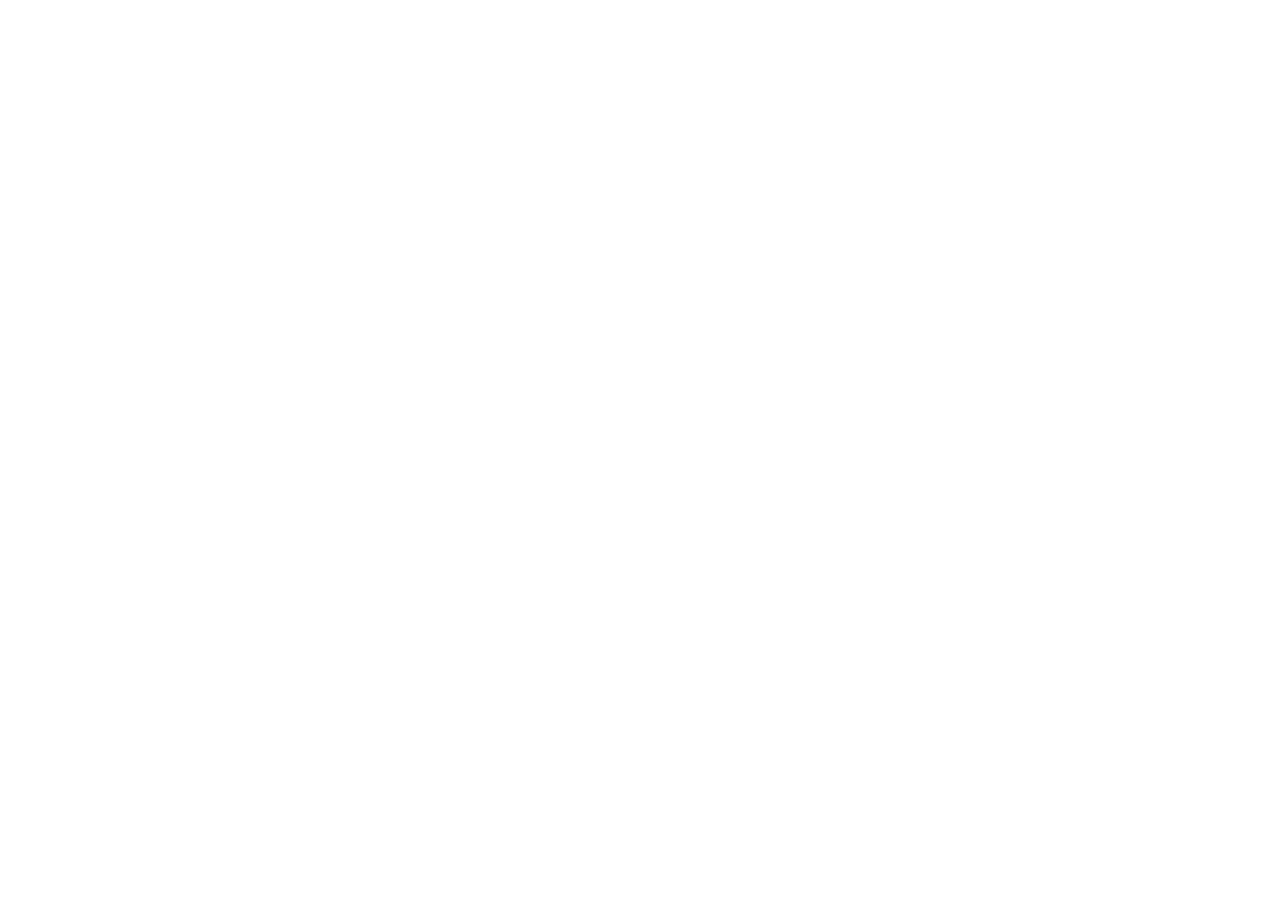
==== deploy/index.html @ 457989a3 "deploydev" ====
<!DOCTYPE html>
<html lang="en">
<head>
    <meta charset="UTF-8">
    <meta name="viewport" content="width=device-width, initial-scale=1.0">
    <meta http-equiv="X-UA-Compatible" content="ie=edge">
    <link rel="stylesheet" href="css/styles.css">
    <title>Starting Template</title>
</head>

<body>
    <script src="js/scripts-min.js"></script>
    
</body>

</html>
---- deploy/css/styles.css ----
/* =============
    Mixins
============= */
/* ---------------- Font Sizing ---------------- */
html {
  font-size: 100%;
}

/* ---------------- Media Queries ---------------- */
/* =============
    Variables
============= */
:root {
  --black: #000000;
  --white: #ffffff;
}

/*! normalize.css v8.0.1 | MIT License | github.com/necolas/normalize.css */
/* Document
   ========================================================================== */
/**
 * 1. Correct the line height in all browsers.
 * 2. Prevent adjustments of font size after orientation changes in iOS.
 */
html {
  line-height: 1.15; /* 1 */
  -webkit-text-size-adjust: 100%; /* 2 */
}

/* Sections
   ========================================================================== */
/**
 * Remove the margin in all browsers.
 */
body {
  margin: 0;
}

/**
 * Render the `main` element consistently in IE.
 */
main {
  display: block;
}

/**
 * Correct the font size and margin on `h1` elements within `section` and
 * `article` contexts in Chrome, Firefox, and Safari.
 */
h1 {
  font-size: 2em;
  margin: 0.67em 0;
}

/* Grouping content
   ========================================================================== */
/**
 * 1. Add the correct box sizing in Firefox.
 * 2. Show the overflow in Edge and IE.
 */
hr {
  box-sizing: content-box; /* 1 */
  height: 0; /* 1 */
  overflow: visible; /* 2 */
}

/**
 * 1. Correct the inheritance and scaling of font size in all browsers.
 * 2. Correct the odd `em` font sizing in all browsers.
 */
pre {
  font-family: monospace, monospace; /* 1 */
  font-size: 1em; /* 2 */
}

/* Text-level semantics
   ========================================================================== */
/**
 * Remove the gray background on active links in IE 10.
 */
a {
  background-color: transparent;
}

/**
 * 1. Remove the bottom border in Chrome 57-
 * 2. Add the correct text decoration in Chrome, Edge, IE, Opera, and Safari.
 */
abbr[title] {
  border-bottom: none; /* 1 */
  text-decoration: underline; /* 2 */
  text-decoration: underline dotted; /* 2 */
}

/**
 * Add the correct font weight in Chrome, Edge, and Safari.
 */
b,
strong {
  font-weight: bolder;
}

/**
 * 1. Correct the inheritance and scaling of font size in all browsers.
 * 2. Correct the odd `em` font sizing in all browsers.
 */
code,
kbd,
samp {
  font-family: monospace, monospace; /* 1 */
  font-size: 1em; /* 2 */
}

/**
 * Add the correct font size in all browsers.
 */
small {
  font-size: 80%;
}

/**
 * Prevent `sub` and `sup` elements from affecting the line height in
 * all browsers.
 */
sub,
sup {
  font-size: 75%;
  line-height: 0;
  position: relative;
  vertical-align: baseline;
}

sub {
  bottom: -0.25em;
}

sup {
  top: -0.5em;
}

/* Embedded content
   ========================================================================== */
/**
 * Remove the border on images inside links in IE 10.
 */
img {
  border-style: none;
}

/* Forms
   ========================================================================== */
/**
 * 1. Change the font styles in all browsers.
 * 2. Remove the margin in Firefox and Safari.
 */
button,
input,
optgroup,
select,
textarea {
  font-family: inherit; /* 1 */
  font-size: 100%; /* 1 */
  line-height: 1.15; /* 1 */
  margin: 0; /* 2 */
}

/**
 * Show the overflow in IE.
 * 1. Show the overflow in Edge.
 */
button,
input { /* 1 */
  overflow: visible;
}

/**
 * Remove the inheritance of text transform in Edge, Firefox, and IE.
 * 1. Remove the inheritance of text transform in Firefox.
 */
button,
select { /* 1 */
  text-transform: none;
}

/**
 * Correct the inability to style clickable types in iOS and Safari.
 */
button,
[type=button],
[type=reset],
[type=submit] {
  -webkit-appearance: button;
}

/**
 * Remove the inner border and padding in Firefox.
 */
button::-moz-focus-inner,
[type=button]::-moz-focus-inner,
[type=reset]::-moz-focus-inner,
[type=submit]::-moz-focus-inner {
  border-style: none;
  padding: 0;
}

/**
 * Restore the focus styles unset by the previous rule.
 */
button:-moz-focusring,
[type=button]:-moz-focusring,
[type=reset]:-moz-focusring,
[type=submit]:-moz-focusring {
  outline: 1px dotted ButtonText;
}

/**
 * Correct the padding in Firefox.
 */
fieldset {
  padding: 0.35em 0.75em 0.625em;
}

/**
 * 1. Correct the text wrapping in Edge and IE.
 * 2. Correct the color inheritance from `fieldset` elements in IE.
 * 3. Remove the padding so developers are not caught out when they zero out
 *    `fieldset` elements in all browsers.
 */
legend {
  box-sizing: border-box; /* 1 */
  color: inherit; /* 2 */
  display: table; /* 1 */
  max-width: 100%; /* 1 */
  padding: 0; /* 3 */
  white-space: normal; /* 1 */
}

/**
 * Add the correct vertical alignment in Chrome, Firefox, and Opera.
 */
progress {
  vertical-align: baseline;
}

/**
 * Remove the default vertical scrollbar in IE 10+.
 */
textarea {
  overflow: auto;
}

/**
 * 1. Add the correct box sizing in IE 10.
 * 2. Remove the padding in IE 10.
 */
[type=checkbox],
[type=radio] {
  box-sizing: border-box; /* 1 */
  padding: 0; /* 2 */
}

/**
 * Correct the cursor style of increment and decrement buttons in Chrome.
 */
[type=number]::-webkit-inner-spin-button,
[type=number]::-webkit-outer-spin-button {
  height: auto;
}

/**
 * 1. Correct the odd appearance in Chrome and Safari.
 * 2. Correct the outline style in Safari.
 */
[type=search] {
  -webkit-appearance: textfield; /* 1 */
  outline-offset: -2px; /* 2 */
}

/**
 * Remove the inner padding in Chrome and Safari on macOS.
 */
[type=search]::-webkit-search-decoration {
  -webkit-appearance: none;
}

/**
 * 1. Correct the inability to style clickable types in iOS and Safari.
 * 2. Change font properties to `inherit` in Safari.
 */
::-webkit-file-upload-button {
  -webkit-appearance: button; /* 1 */
  font: inherit; /* 2 */
}

/* Interactive
   ========================================================================== */
/*
 * Add the correct display in Edge, IE 10+, and Firefox.
 */
details {
  display: block;
}

/*
 * Add the correct display in all browsers.
 */
summary {
  display: list-item;
}

/* Misc
   ========================================================================== */
/**
 * Add the correct display in IE 10+.
 */
template {
  display: none;
}

/**
 * Add the correct display in IE 10.
 */
[hidden] {
  display: none;
}

/* =============
    Base
============= */
/* =============
    Typography
============= */
/* =============
    Buttons
============= */
/* =============
    Forms
============= */
[type=text], [type=password], [type=date], [type=datetime], [type=datetime-local], [type=month], [type=week], [type=email], [type=number], [type=search], [type=tel], [type=time], [type=url], [type=color], textarea {
  box-shadow: none;
}

[type=text]:focus, [type=password]:focus, [type=date]:focus, [type=datetime]:focus, [type=datetime-local]:focus, [type=month]:focus, [type=week]:focus, [type=email]:focus, [type=number]:focus, [type=search]:focus, [type=tel]:focus, [type=time]:focus, [type=url]:focus, [type=color]:focus, textarea:focus {
  box-shadow: none;
}

input[type=text],
input[type=email],
input[type=password],
textarea {
  -webkit-appearance: none;
}

/* =============
    Navigation
============= */
/* =============
    Header
============= */
/* =============
    Footer
============= */
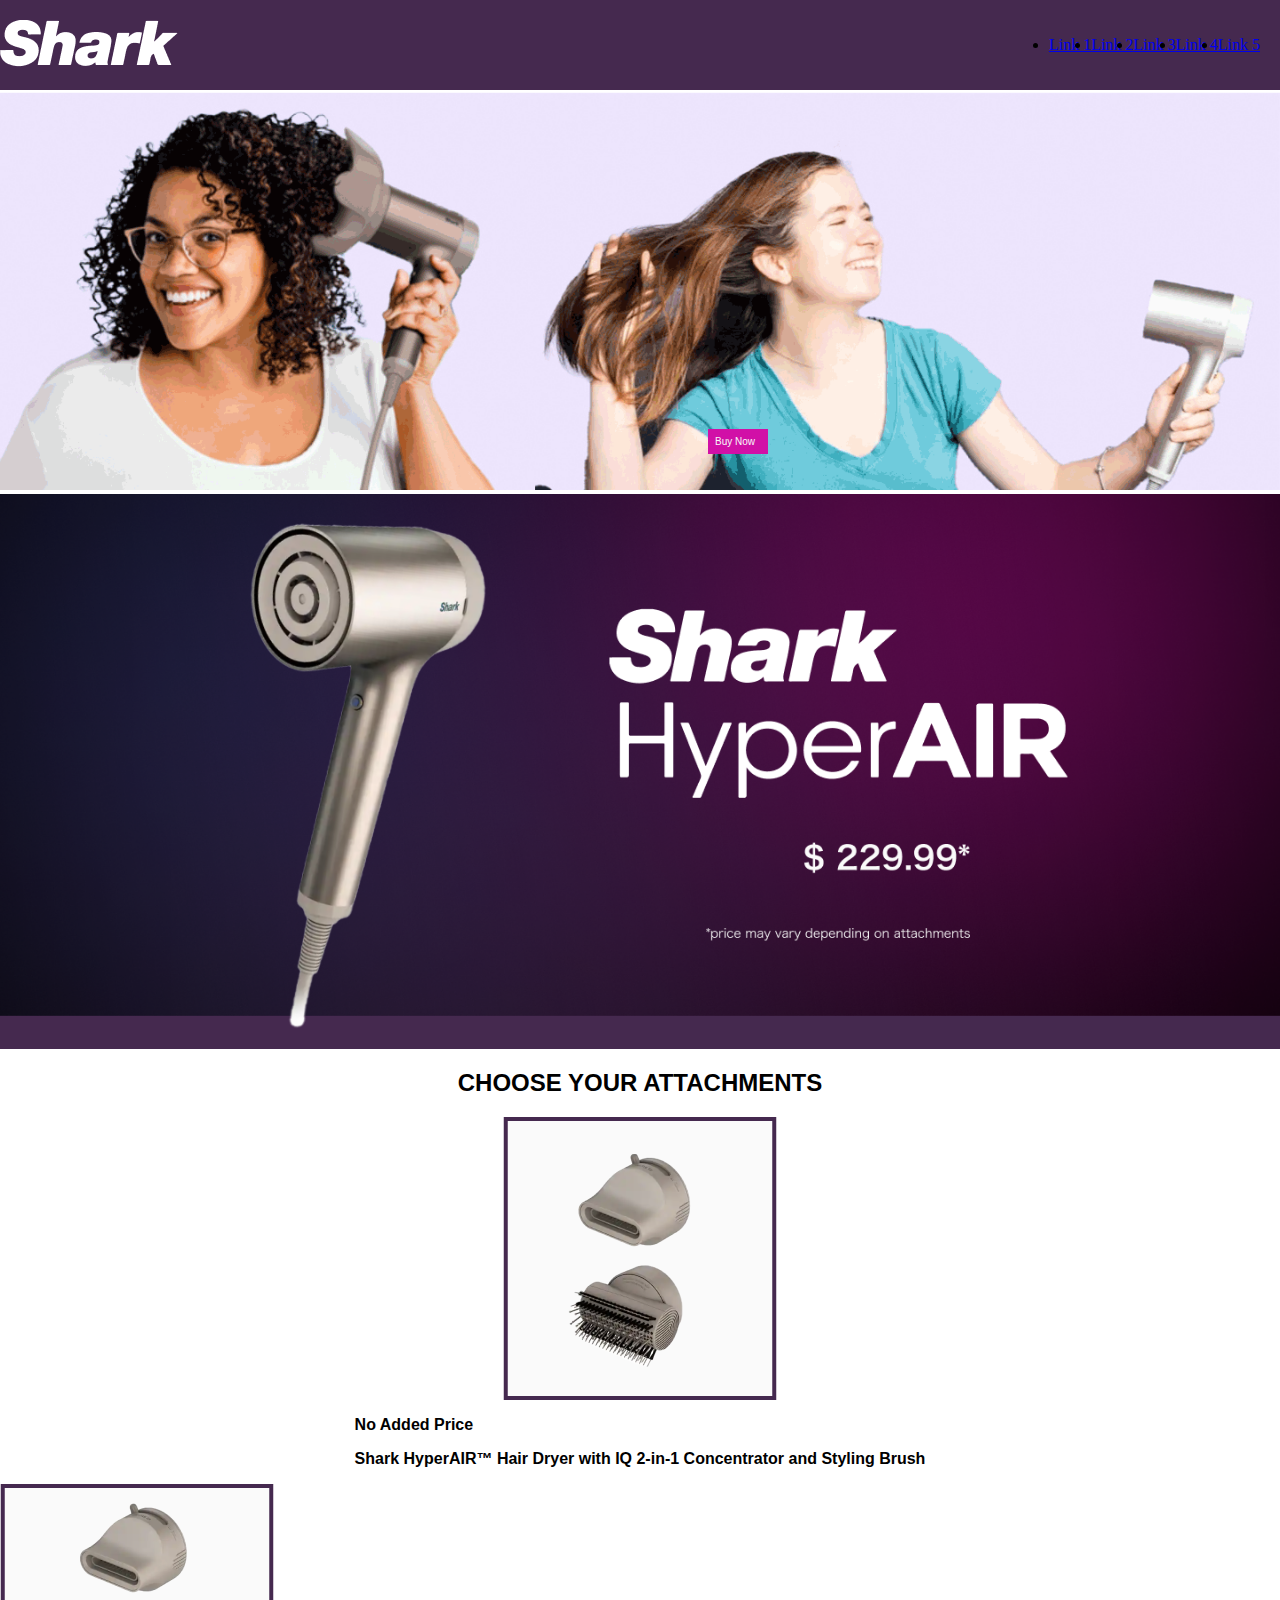
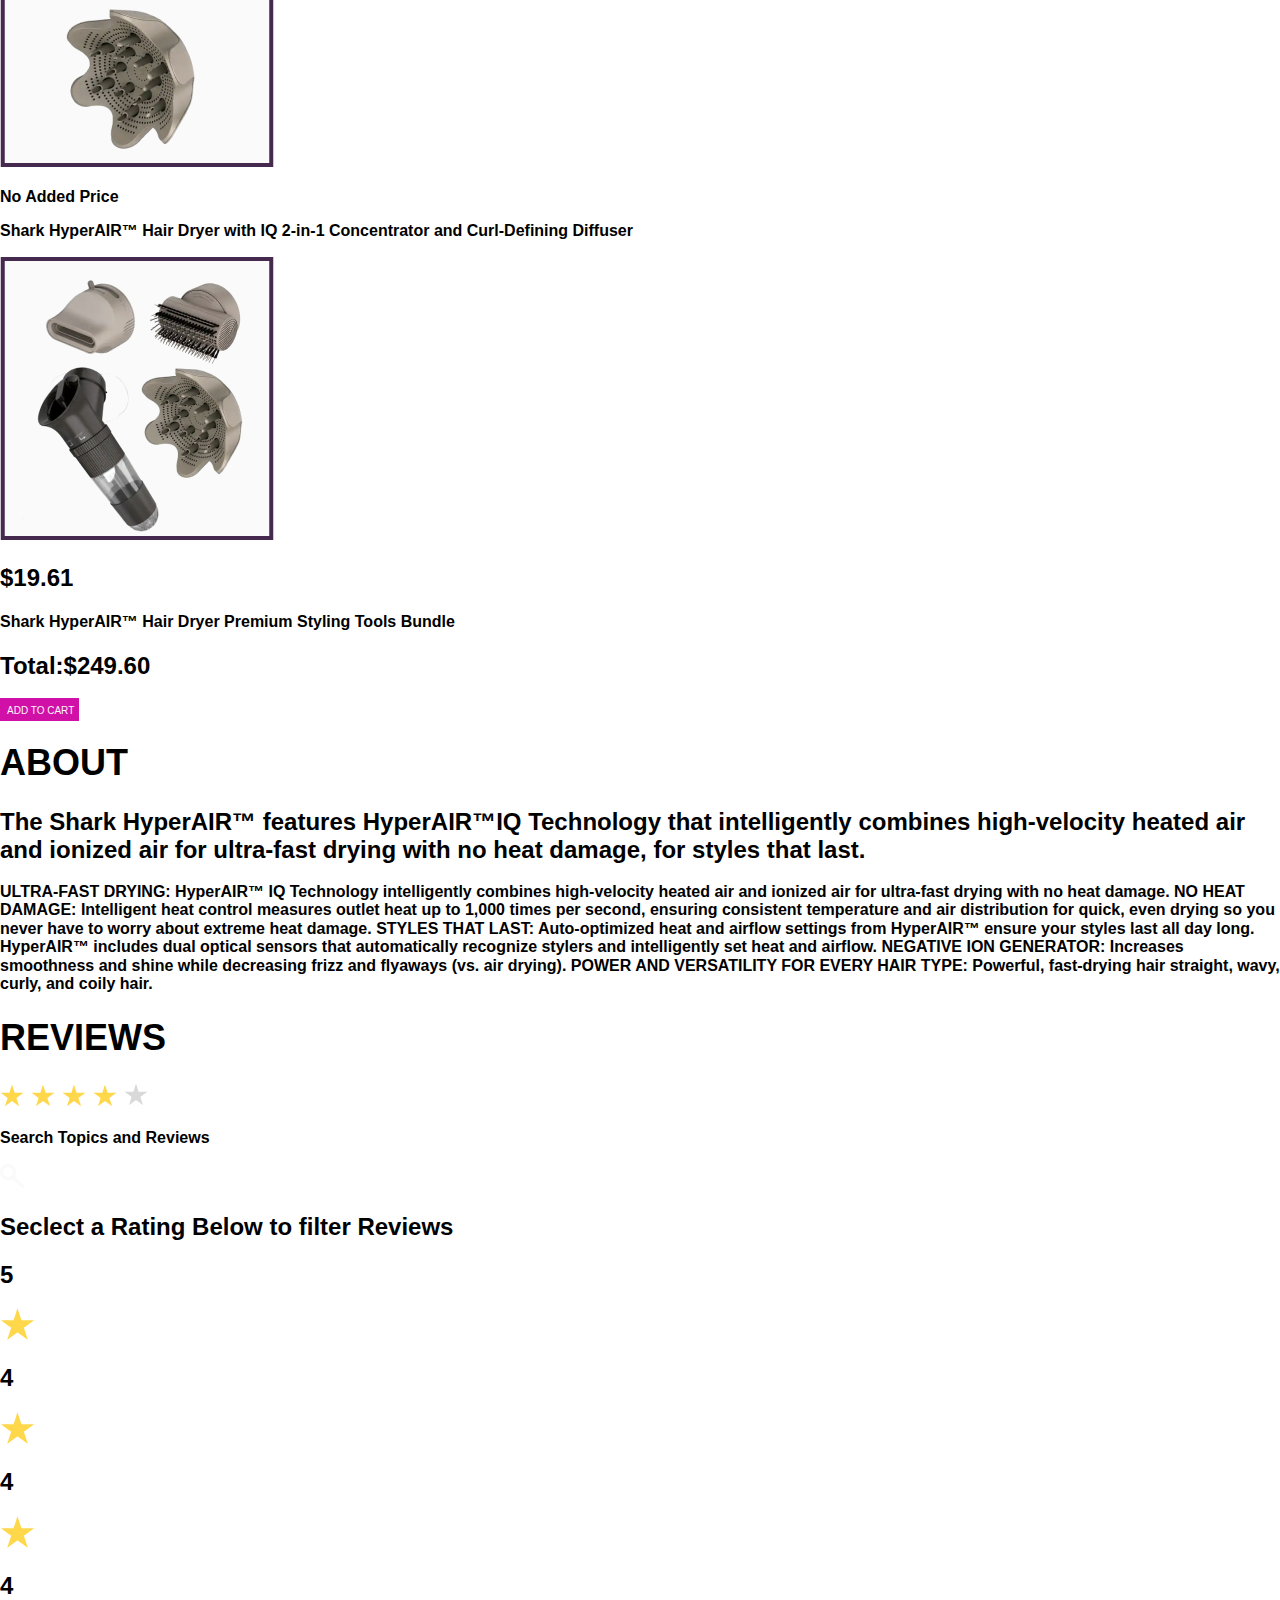
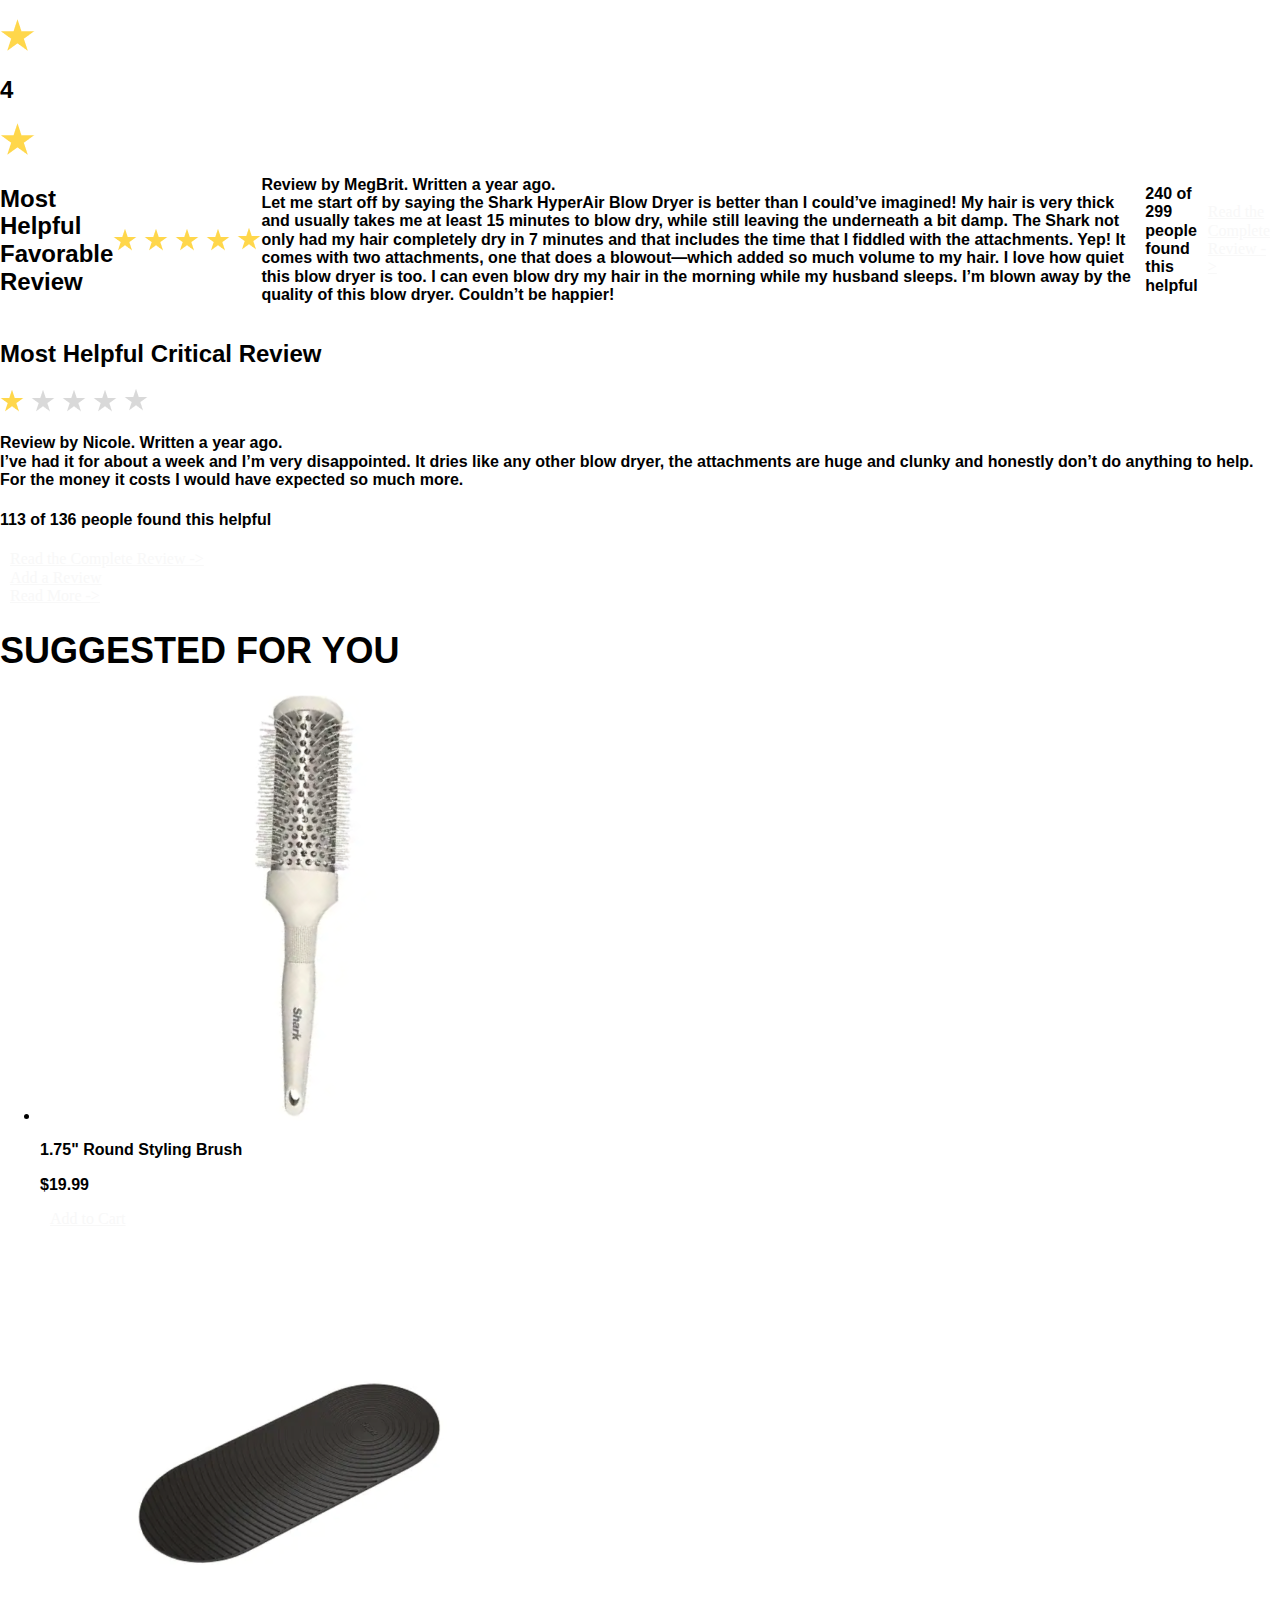
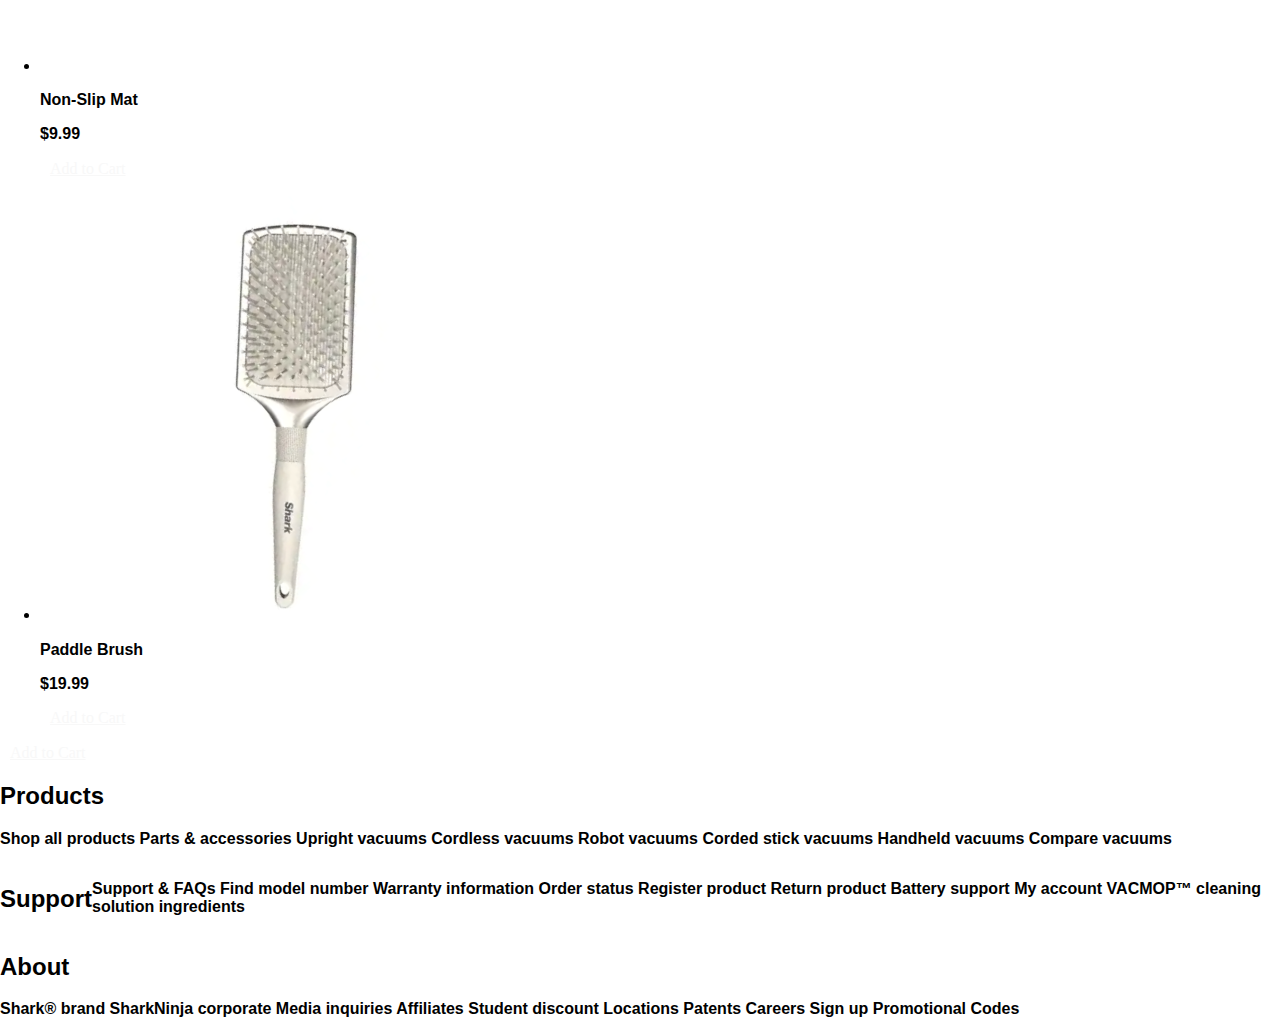
==== commit 1d889ecf: "updates 5/30/23" ====
--- a/deploy/index.html
+++ b/deploy/index.html
@@ -10,7 +10,259 @@
 
 <body>
     <script src="js/scripts-min.js"></script>
+    <header>
+        
+            <aside id="logo-container">
+                <a href="/">
+                    <img src="img/SharkLogo.png" alt="sharklogo">
+                </a>
+            </aside>
+        
+            <section id="burger-container">
+                <div id="burger-btn">
+                    <div></div>
+                    <div></div>
+                    <div></div>
+                </div>
+            </section>
+        
+            <nav id="main-menu">
+                <ul >
+                    <li><a href="#">Link 1</a></li>
+                    <li><a href="#">Link 2</a></li>
+                    <li><a href="#">Link 3</a></li>
+                    <li><a href="#">Link 4</a></li>
+                    <li><a href="3">Link 5</a></li>
+                </ul>
+            </nav>
+           
+        </header>
+    <div id="gif">
+                    <img src= "img/SharkImagesnotext-.gif" alt="gif">
+                </div>
+              
+            
+            
+            
+            
+                <div id="hero">
+                    <img src="img/BUYNOW.png" alt="heroimageproduct">
+                    <a class= "buttoncolor" href="#">Buy Now</a>
+                    </div>
+            
+    
+                <article>
+                <h2>CHOOSE YOUR ATTACHMENTS</h2>
+                </article>
+                
+                <section class="attachments">
+                    <!--3 cars for attachments-->
+                    <aside id="one">
+                        <img src="img/attachment1.png" alt="attachment1">
+                        <div>
+                        <h3>No Added Price </h2>
+                        <h3>Shark HyperAIR™ Hair Dryer with IQ 2-in-1 Concentrator and Styling Brush</h4>
+                        </div>
+                    </aside>
+                
+                    <div id="two">
+                        <img src="img/attachment2.png" alt="attachment2">
+                    
+                        <h3>No Added Price</h3>
+                        <h3>Shark HyperAIR™ Hair Dryer with IQ 2-in-1 Concentrator and Curl-Defining Diffuser</h3>
+                        
+                    </div>
+                
+                
+                    <div id="three">
+                        <img src="img/Attachment 3.png" alt="attachment3">
+                        <div>
+                        <h2>$19.61</h2>
+                        <h4>Shark HyperAIR™ Hair Dryer Premium Styling Tools Bundle</h3>
+                        </div>
+                    </div>
+                
+                    
+                    
+                    </section>
+                
+                    <section class="total-addtocart">
+                        <h2>Total:$249.60</h2>
+                        <a class= "buttoncolor" href="#">ADD TO CART</a>
+                    </section>
+    <h1>ABOUT</h1>
+                    <h2>The Shark HyperAIR™  features HyperAIR™IQ Technology that intelligently combines high-velocity heated air and ionized air for ultra-fast drying with no heat damage, for styles that last.</h2>
+                    <h3>ULTRA-FAST DRYING: HyperAIR™ IQ Technology intelligently combines high-velocity heated air and ionized air for ultra-fast drying with no heat damage.
+                        NO HEAT DAMAGE: Intelligent heat control measures outlet heat up to 1,000 times per second, ensuring consistent temperature and air distribution for quick, even drying so you never have to worry about extreme heat damage.
+                        STYLES THAT LAST: Auto-optimized heat and airflow settings from HyperAIR™ ensure your styles last all day long. HyperAIR™ includes dual optical sensors that automatically recognize stylers and intelligently set heat and airflow.
+                        NEGATIVE ION GENERATOR: Increases smoothness and shine while decreasing frizz and flyaways (vs. air drying).
+                        POWER AND VERSATILITY FOR EVERY HAIR TYPE: Powerful, fast-drying hair straight, wavy, curly, and coily hair. </h3>
+    <section class="topreviewssection">
+                        
+                            <div>
+                            <h1>REVIEWS</h1>
+                            <img src="img/Stars-in-subheading.png" alt="stars">
+                        </div>
+                        
+                            <aside>
+                                <h3>Search Topics and Reviews</h3>
+                                <img src="img/searchbar.png" alt="searchiconreviews">
+                            </aside>
+                            
+                        </section>
+                        
+                        <section class="filter">
+                            <h2> Seclect a Rating Below to filter Reviews</h2>
+                            <div id="5star">
+                            <h2>5</h2>
+                           <img src="img/Star 1.png" alt= "star1">
+                            </div>
+                        
+                            <div id="4star">
+                                <h2>4</h2>
+                               <img src="img/Star 1.png" alt= "star1">
+                                </div>
+                        
+                                <div id="3star">
+                                    <h2>4</h2>
+                                   <img src="img/Star 1.png" alt= "star1">
+                                    </div>
+                            
+                              <div id="2star">
+                                        <h2>4</h2>
+                                       <img src="img/Star 1.png" alt= "star1">
+                                        </div>
+                            
+                               <div id="1star">
+                                   <h2>4</h2>
+                                     <img src="img/Star 1.png" alt= "star1">
+                                     </div>
+                        
+                        </section>
+                        
+                        <section class="lowerreviewsection">
+                        
+                            <article>
+                                <h2>Most Helpful Favorable Review </h2>
+                                <img src="img/FullStars5.png" alt="5stars">
+                                <h3>Review by MegBrit. Written a year ago. <br>
+                                    Let me start off by saying the Shark HyperAir Blow Dryer is better than I could’ve imagined! My hair is very thick and usually takes me at least 15 minutes to blow dry, while still leaving the underneath a bit damp. The Shark not only had my hair completely dry in 7 minutes and that includes the time that I fiddled with the attachments. Yep! It comes with two attachments, one that does a blowout—which added so much volume to my hair. I love how quiet this blow dryer is too. I can even blow dry my hair in the morning while my husband sleeps. I’m blown away by the quality of this blow dryer. Couldn’t be happier!
+                                </h3>
+                                <h4>240 of 299 people found this helpful</h4>
+                                <a class= "button" href="#">Read the Complete Review -> </a>
+                         </article>
+                        
+                         <aside>
+                            <h2>Most Helpful Critical Review </h2>
+                                <img src="img/onestarreview.png" alt="1star">
+                                <h3>Review by Nicole. Written a year ago. <br>
+                                    I’ve had it for about a week and I’m very disappointed. It dries like any other blow dryer, the attachments are huge and clunky and honestly don’t do anything to help. For the money it costs I would have expected so much more. 
+                                <h4>113 of 136 people found this helpful</h4>
+                                <a class= "button" href="#">Read the Complete Review -> </a>
+                         </aside>
+                        
+                        <div id="add-review">
+                            <a class= "button" href="#">Add a Review </a>
+                        </div>
+                        
+                        <div id="readmore">
+                            <a class= "button" href="#">Read More -> </a>
+                        </div>
+                        
+                        </section>
+                        
+                        
+                        
+                        
+                        
+                        
+                        
+    <h1>SUGGESTED FOR YOU</h1>
+                            
+                            <section id="suggestedfor you">
+                                <ul>
+                                    <li>
+                                       <figure>
+                                         <img src="img/Roundbrush.png" alt="roundbrush">
+                                        </figure>
+                                        <h3>1.75" Round Styling Brush</h3>
+                                        <h3>$19.99</h3>
+                                        <a class= "button" href="#">Add to Cart</a>
+                            
+                                    </li>
+                            
+                                    <li>
+                                        <figure>
+                                          <img src="img/nonslip.png" alt="nonslip">
+                                         </figure>
+                                         <h3>Non-Slip Mat</h3>
+                                         <h3>$9.99</h3>
+                                         <a class= "button" href="#">Add to Cart</a>
+                             
+                                     </li>
+                                    
+                            
+                                     <li>
+                                        <figure>
+                                          <img src="img/paddle.png" alt="paddlebrush">
+                                         </figure>
+                                         <h3>Paddle Brush</h3>
+                                         <h3>$19.99</h3>
+                                         <a class= "button" href="#">Add to Cart</a>
+                             
+                                     </li>
+                            
+                            </section> 
+                            
+                            <div class="see more">
+                              <a class= "button" href="#">Add to Cart</a>
+                            </div>
+                            
+                            
+ <section id="footer">
+                             <aside>
+                                 <h2>Products</h2>
+                                 <h3>Shop all products
+                                     Parts & accessories
+                                     Upright vacuums
+                                     Cordless vacuums
+                                     Robot vacuums
+                                     Corded stick vacuums
+                                     Handheld vacuums
+                                     Compare vacuums</h3>
+                             </aside>
+                             
+                             <article>
+                                 <h2>Support</h2>
+                                 <h3>Support & FAQs
+                                     Find model number
+                                     Warranty information
+                                     Order status
+                                     Register product
+                                     Return product
+                                     Battery support
+                                     My account
+                                     VACMOP™ cleaning solution ingredients</h3>
+                             
+                             </article>
+                             
+                             <div>
+                                 <h2>About</h2>
+                                 <h3>Shark® brand
+                                     SharkNinja corporate
+                                     Media inquiries
+                                     Affiliates
+                                     Student discount
+                                     Locations
+                                     Patents
+                                     Careers
+                                     Sign up
+                                     Promotional Codes</h3>
+                             </div>
+                             </section>
+
     
 </body>
 
+
 </html>
--- a/deploy/css/styles.css
+++ b/deploy/css/styles.css
@@ -1,11 +1,6 @@
 /* =============
     Mixins
 ============= */
-/* ---------------- Font Sizing ---------------- */
-html {
-  font-size: 100%;
-}
-
 /* ---------------- Media Queries ---------------- */
 /* =============
     Variables
@@ -327,12 +322,87 @@
 /* =============
     Base
 ============= */
+.buttoncolor {
+  background-color: #D110A7;
+  padding-left: 10px;
+  padding-right: 10px;
+  padding-top: 5px;
+  padding-bottom: 5px;
+  color: #f8f8f8;
+}
+
+.button {
+  background: color #45294f;
+  padding-left: 10px;
+  padding-right: 10px;
+  padding-top: 5px;
+  padding-bottom: 5px;
+  color: #f8f8f8;
+}
+
 /* =============
     Typography
 ============= */
+@font-face {
+  font-family: "Hiragino Kaku Gothic Pro";
+  src: url("path/to/HiraginoKakuGothicPro.ttf") format("truetype");
+}
+.container {
+  font-family: "Hiragino Kaku Gothic Pro", Arial, sans-serif;
+}
+
+h1 {
+  font-family: "Hiragino Kaku Gothic Pro", Arial, sans-serif;
+  font-size: 36px;
+}
+
+h2 {
+  font-family: "Hiragino Kaku Gothic Pro", Arial, sans-serif;
+  font-size: 24px;
+}
+
+h3 {
+  font-family: "Hiragino Kaku Gothic Pro", Arial, sans-serif;
+  font-size: 16px;
+}
+
+h4 {
+  font-family: "Hiragino Kaku Gothic Pro", Arial, sans-serif;
+  font-size: 16px;
+}
+
+p {
+  font-family: "Hiragino Kaku Gothic Pro", Arial, sans-serif;
+  font-size: 16px;
+}
+
 /* =============
     Buttons
 ============= */
+.buttoncolor {
+  background-color: #D110A7;
+  padding-left: 7px;
+  padding-right: 5px;
+  padding-top: 7px;
+  padding-bottom: 5px;
+  color: #f8f8f8;
+  font-family: "Hiragino Kaku Gothic Pro", Arial, sans-serif;
+  font-weight: 500px;
+  font-size: 10px;
+  text-decoration: none;
+  width: 48px;
+  height: 13px;
+}
+
+.button {
+  background: color #45294f;
+  padding-left: 10px;
+  padding-right: 10px;
+  padding-top: 5px;
+  padding-bottom: 5px;
+  color: #f8f8f8;
+}
+
 /* =============
     Forms
 ============= */
@@ -360,3 +430,119 @@
 /* =============
     Footer
 ============= */
+article {
+  display: flex;
+  justify-content: center;
+  align-items: center;
+}
+
+#one {
+  display: flex;
+  justify-content: center;
+  align-items: center;
+  flex-direction: column;
+  flex: center;
+}
+
+header {
+  display: grid;
+  grid-template-columns: 1fr;
+  background-color: #45294F;
+}
+
+.container {
+  margin-left: 20px;
+  display: flex;
+  flex-direction: row;
+  padding-top: 30px;
+}
+.container img {
+  height: 40px;
+  width: 160px;
+}
+
+nav {
+  background-color: #45294F;
+  padding: 20px;
+  display: flex;
+}
+
+/* =============
+    Mixins
+============= */
+/* ---------------- Media Queries ---------------- */
+header {
+  display: flex;
+  align-items: center;
+  justify-content: space-between;
+  padding-top: 0px;
+  padding-bottom: 0px;
+}
+header #burger-btn {
+  display: flex;
+  flex-direction: column;
+  gap: 10px;
+  position: relative;
+}
+header #burger-btn div {
+  height: 5px;
+  width: 30px;
+  background: #fafafa;
+  border-radius: 16px;
+}
+header #burger-container {
+  display: block;
+  position: relative;
+  z-index: 3;
+}
+@media (min-width: 1024px) {
+  header #burger-container {
+    display: none;
+  }
+}
+@media only screen and (max-width: 600px) {
+  header #main-menu {
+    background-color: green;
+    transition: 0.3s;
+    height: 100vw;
+    width: 80%;
+    position: absolute;
+    top: 0;
+    right: -100%;
+  }
+  header #main-menu.show-menu {
+    right: 0;
+    transition: 0.3s;
+  }
+}
+@media (min-width: 1024px) {
+  header #main-menu {
+    display: inline;
+    position: relative;
+    height: auto;
+  }
+  header #main-menu ul {
+    display: flex;
+  }
+}
+
+div#gif img {
+  width: 100%;
+  height: 100%;
+}
+
+div#hero {
+  background-color: #45294F;
+}
+div#hero img {
+  background-color: #45294F;
+  width: 100%;
+  height: 100%;
+  position: relative;
+  display: inline-block;
+}
+div#hero .buttoncolor {
+  position: absolute;
+  top: 47.7%;
+  right: 40%;
+}
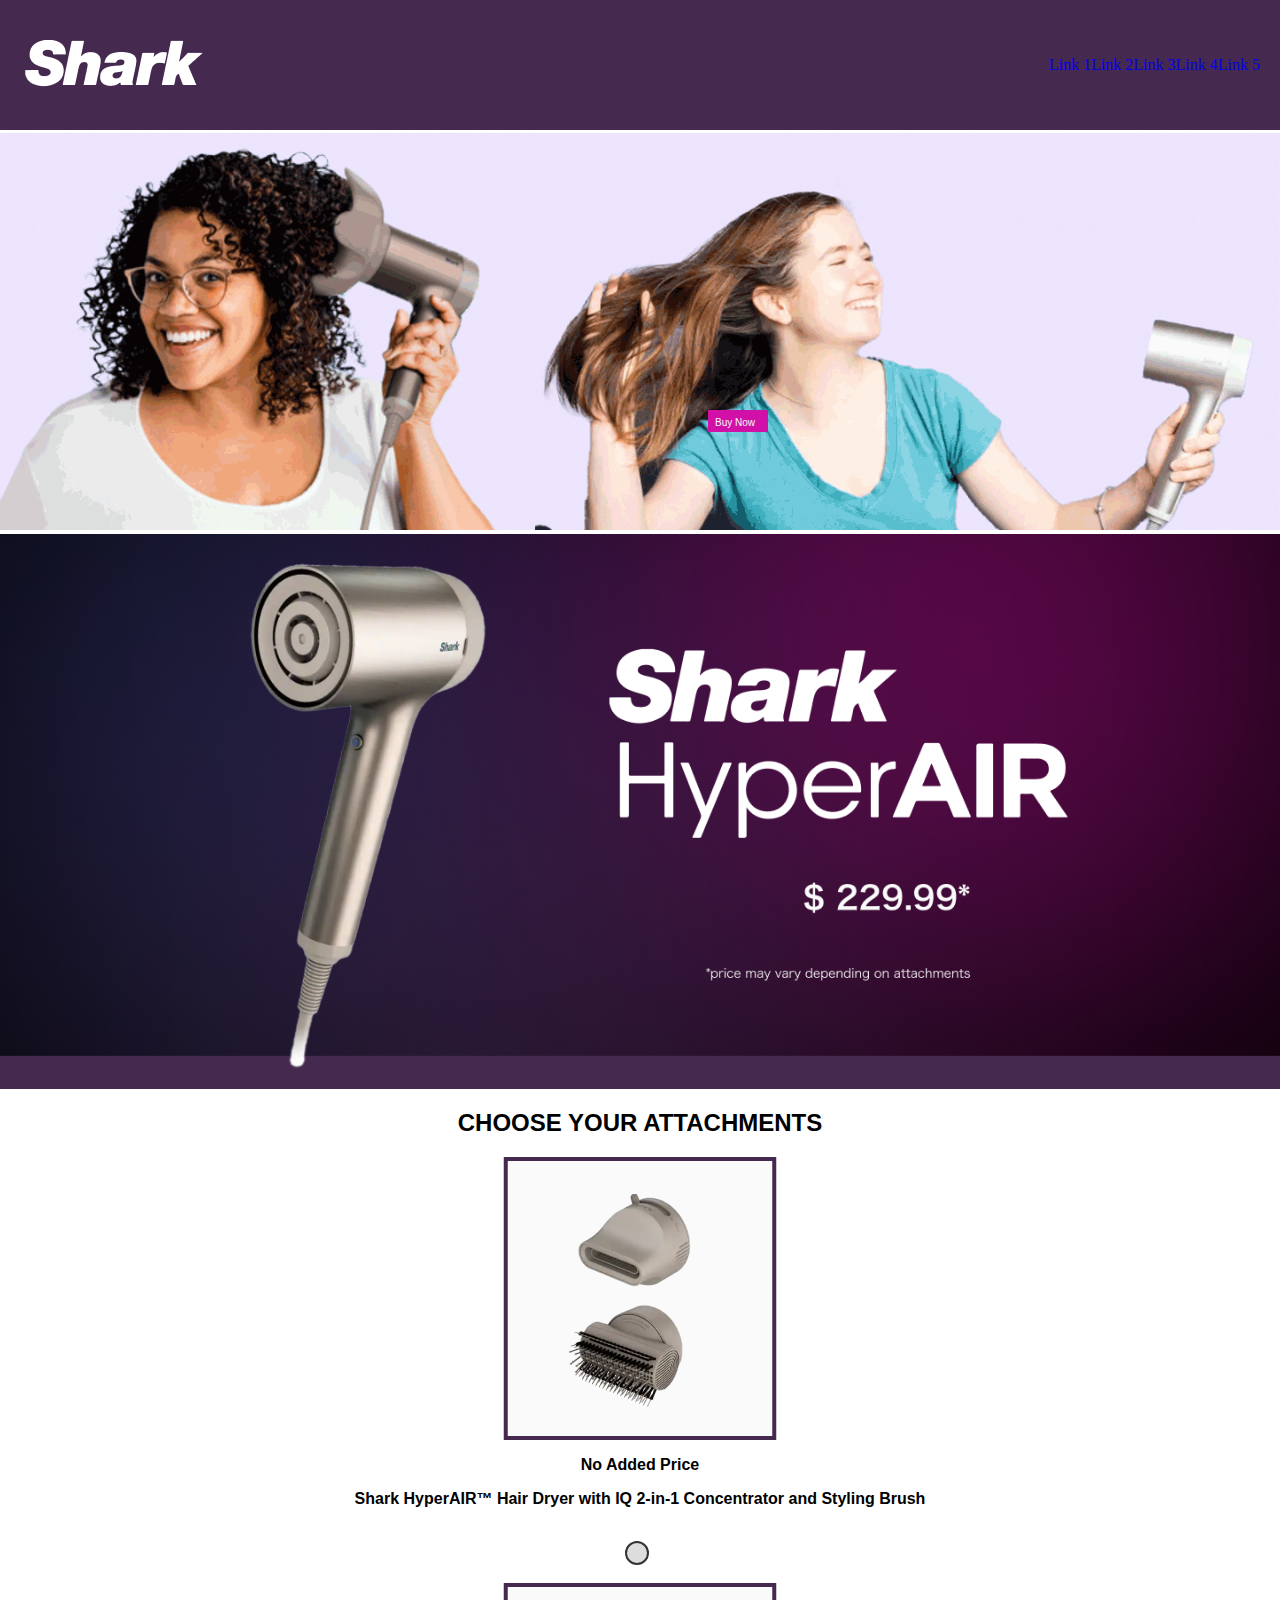
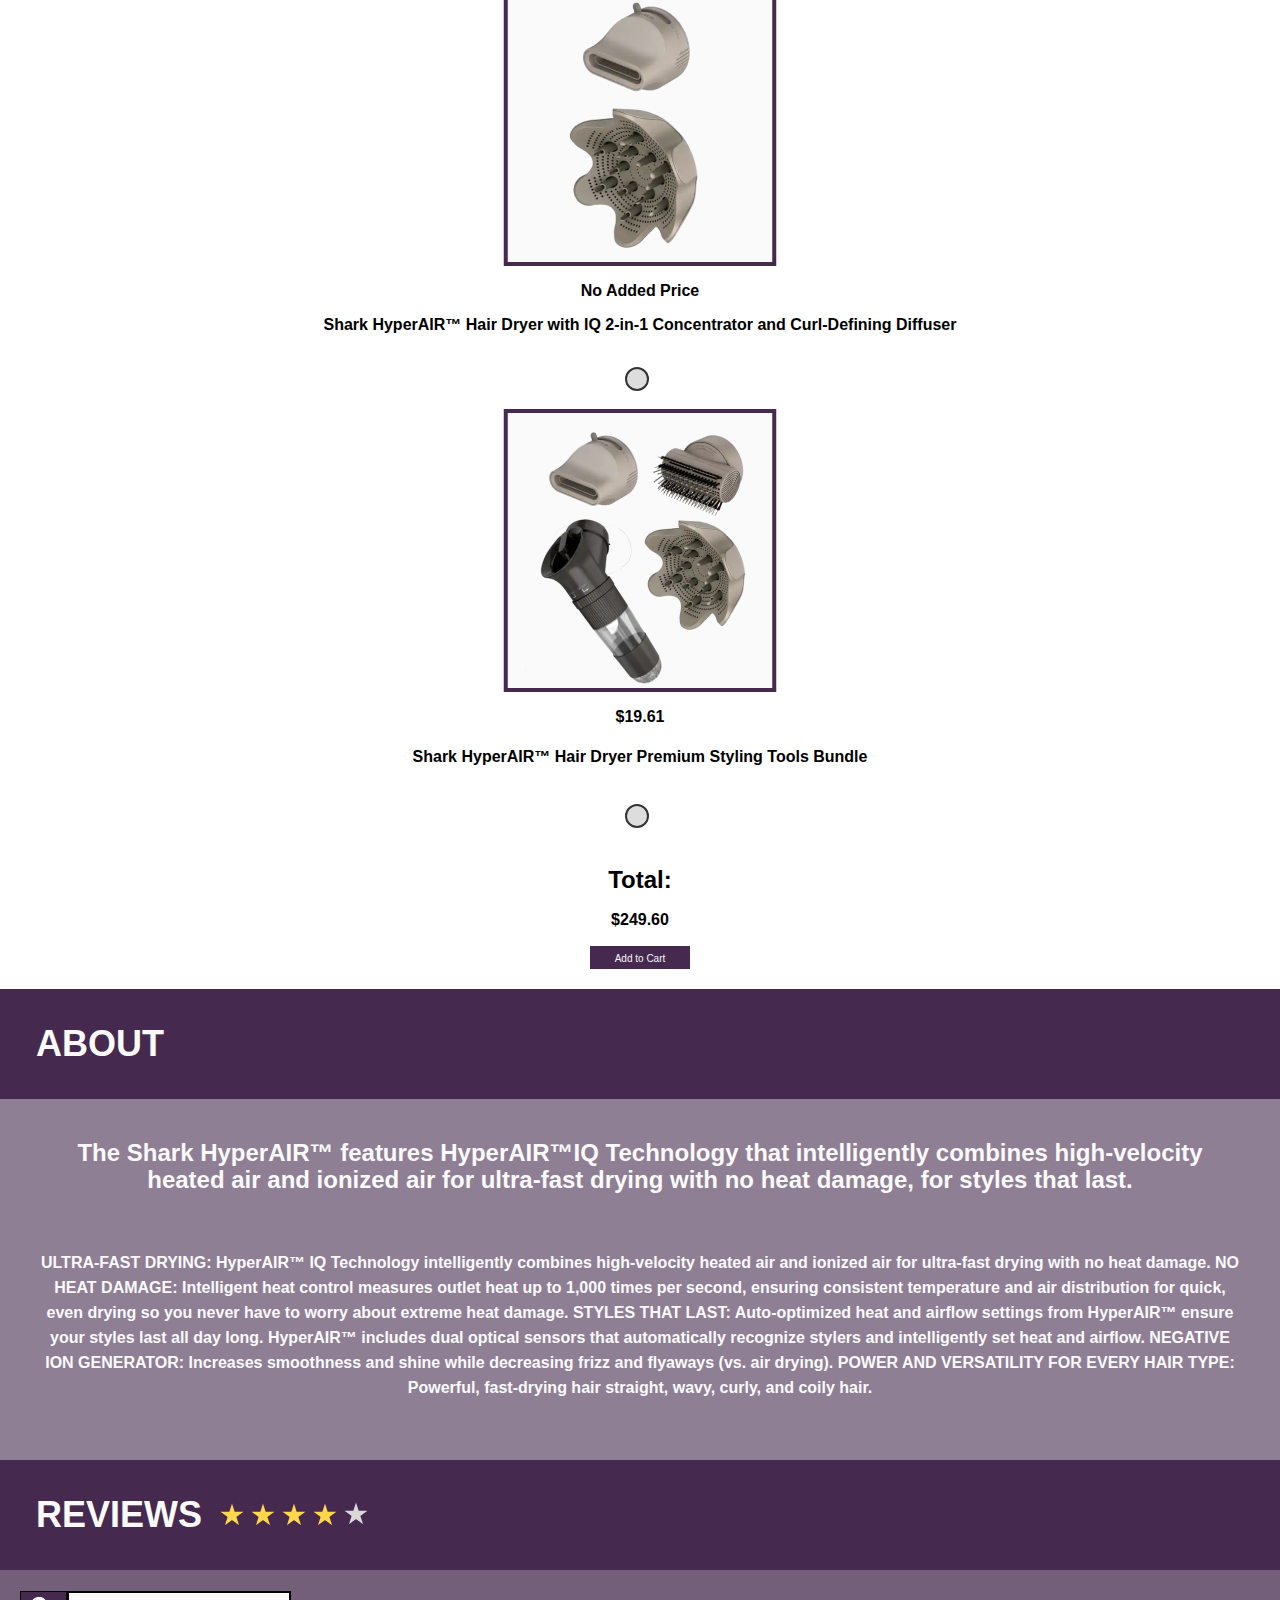
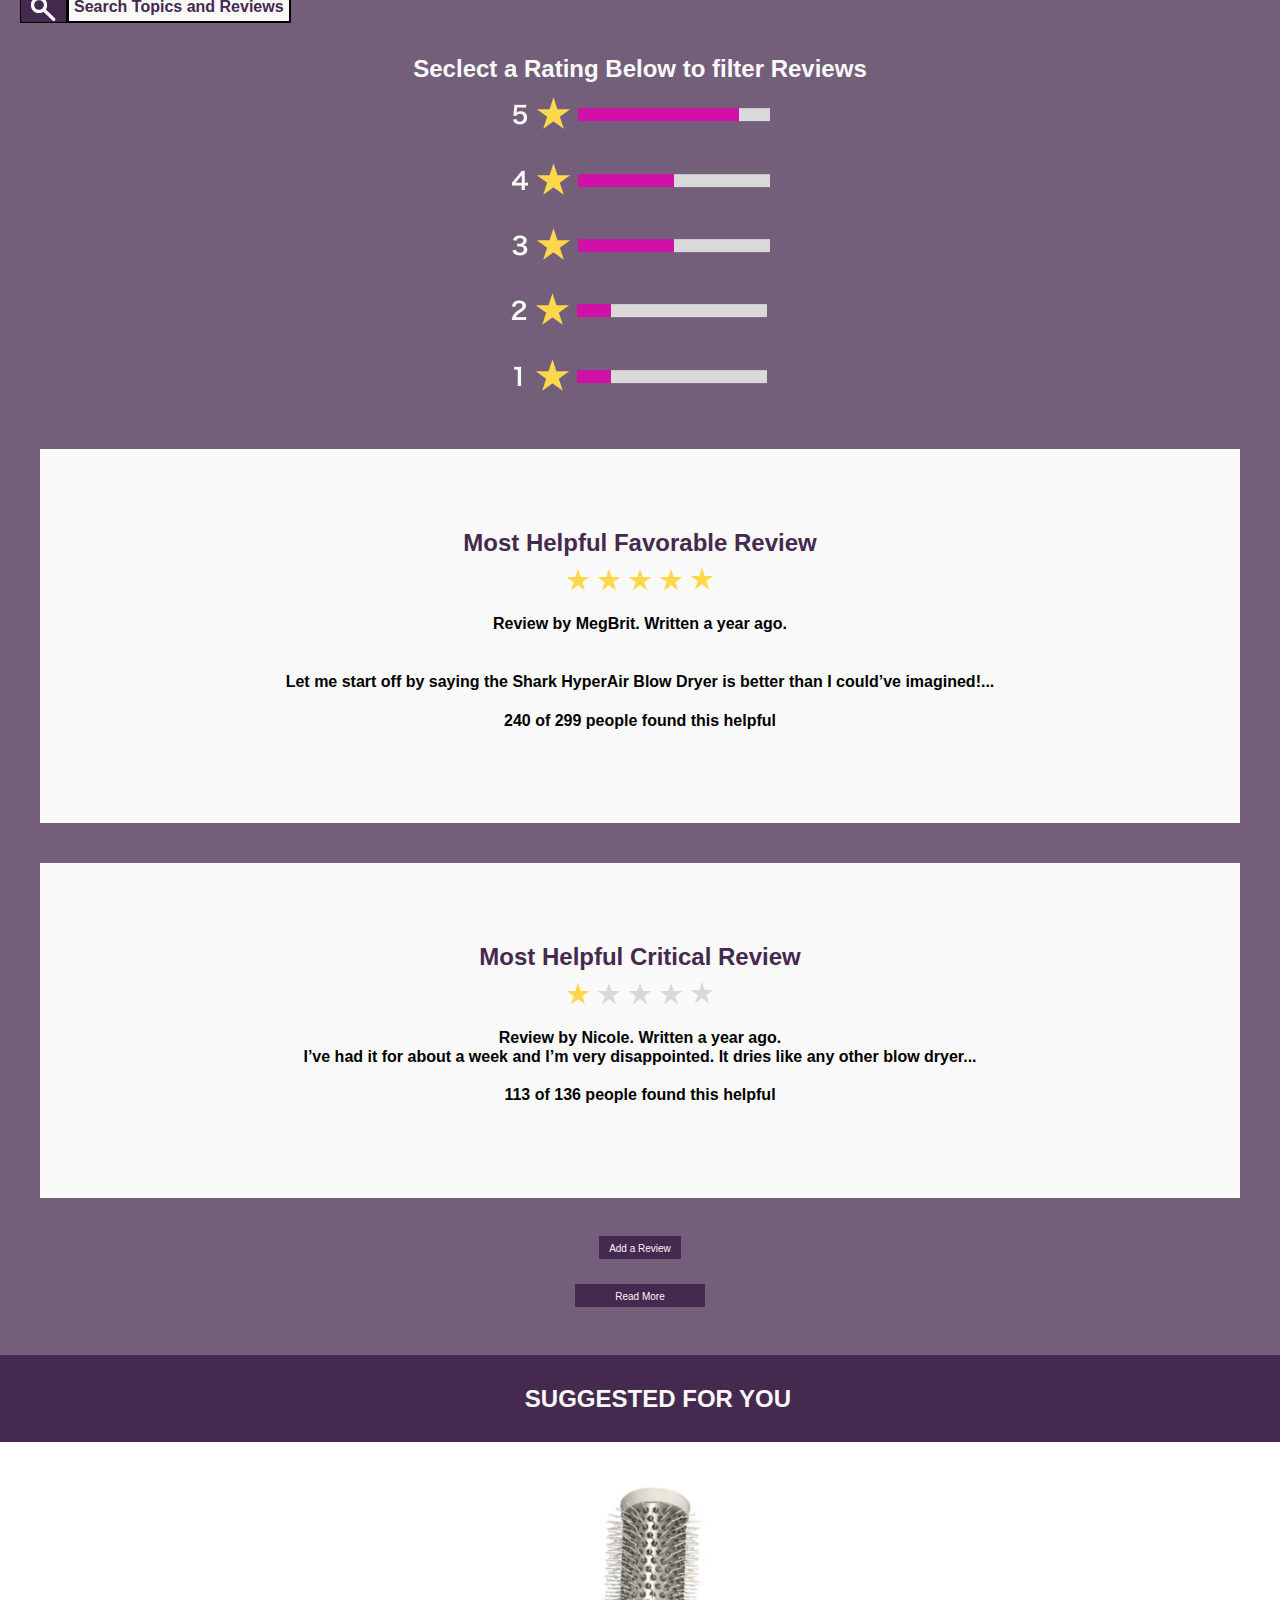
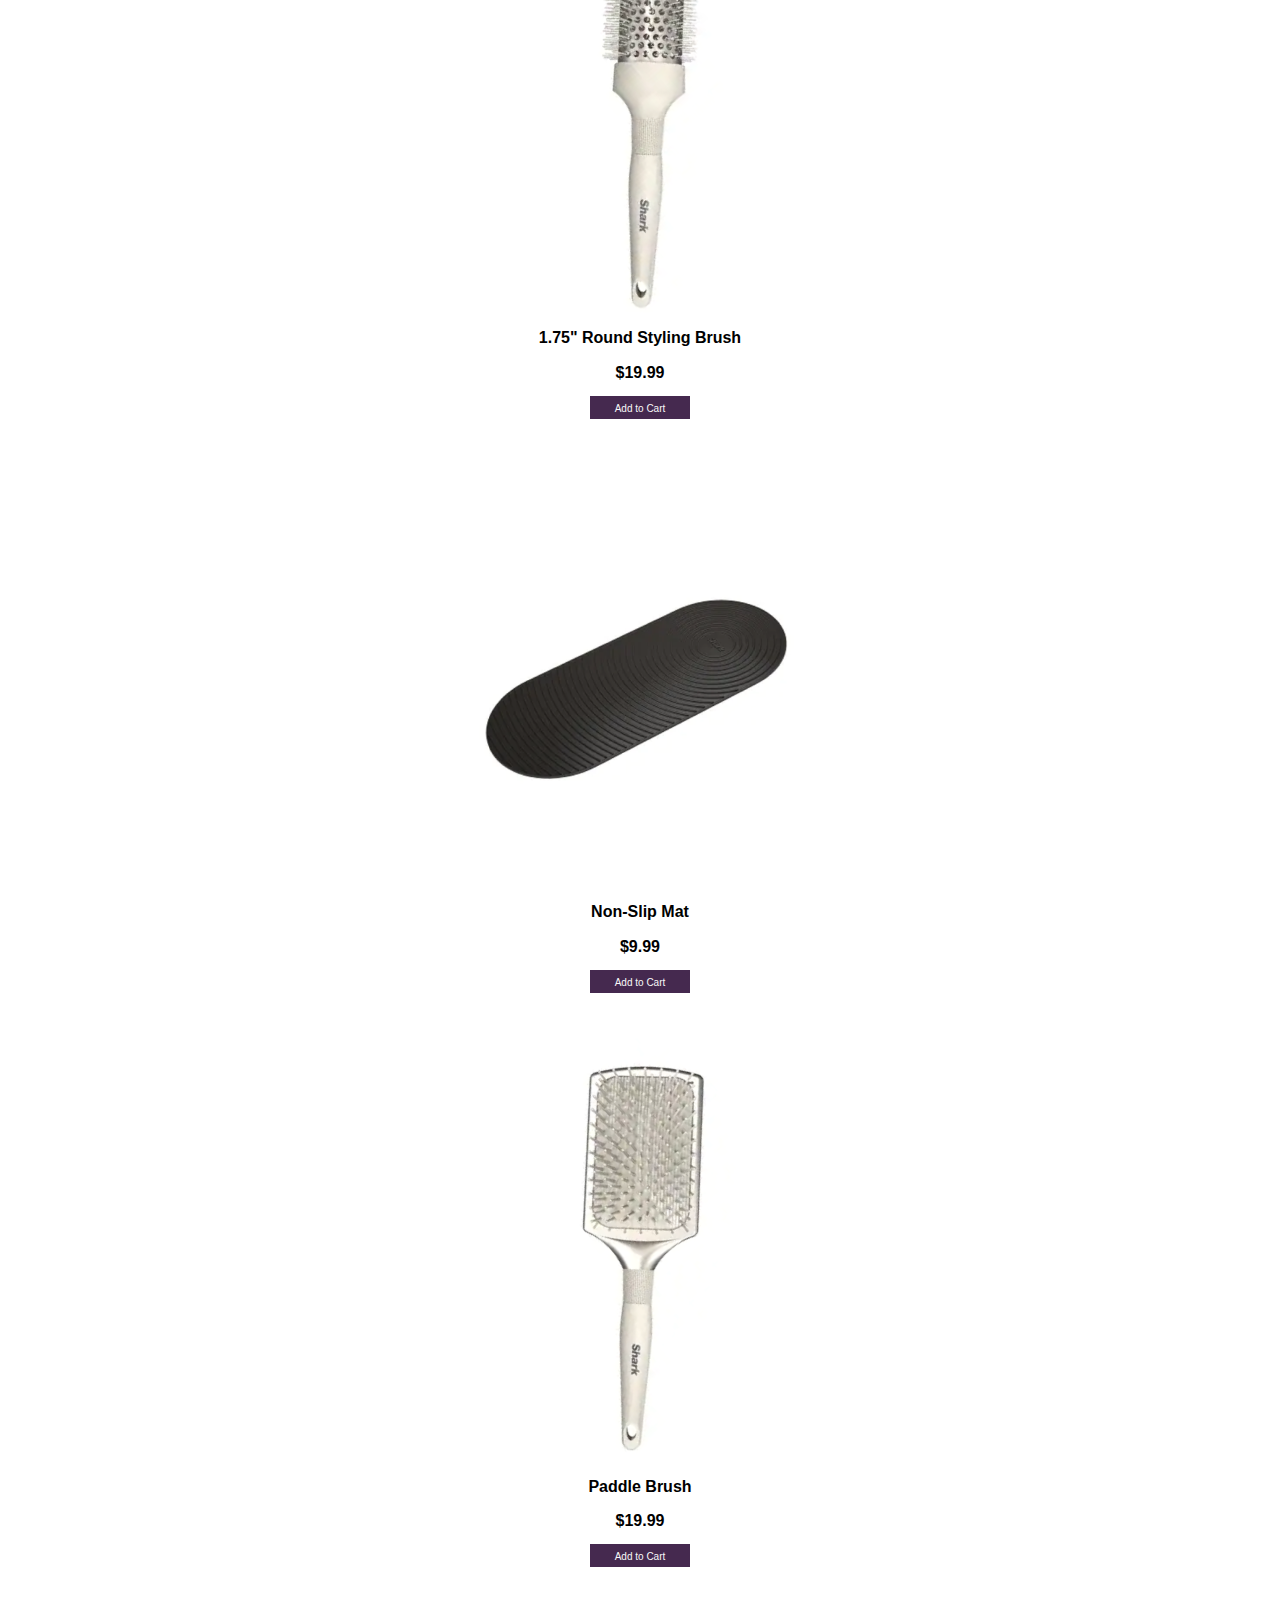
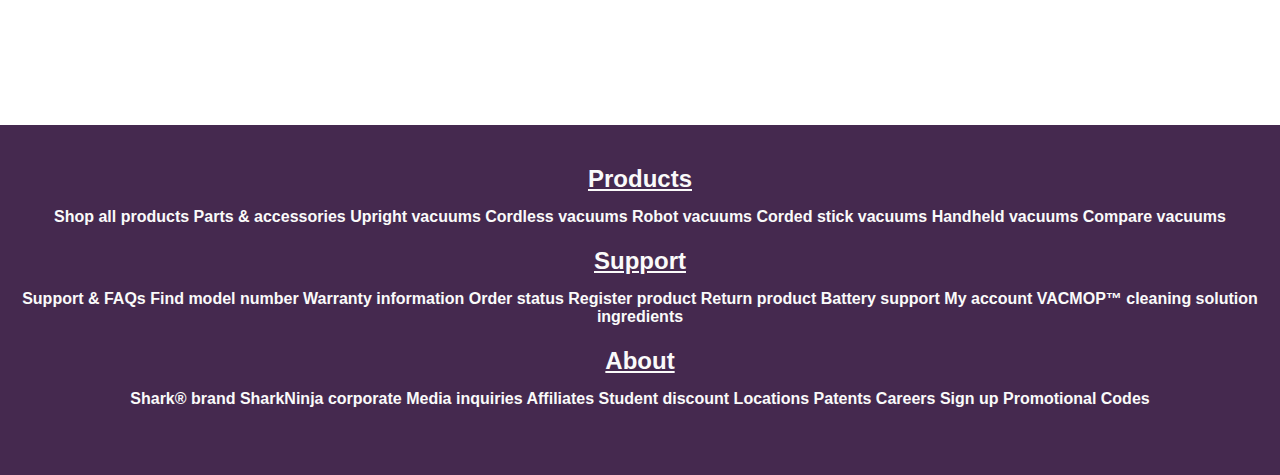
==== commit e4dafe06: "homewokr for midterm of final" ====
--- a/deploy/index.html
+++ b/deploy/index.html
@@ -9,257 +9,276 @@
 </head>
 
 <body>
-    <script src="js/scripts-min.js"></script>
     <header>
-        
-            <aside id="logo-container">
-                <a href="/">
-                    <img src="img/SharkLogo.png" alt="sharklogo">
-                </a>
-            </aside>
-        
-            <section id="burger-container">
-                <div id="burger-btn">
-                    <div></div>
-                    <div></div>
-                    <div></div>
-                </div>
-            </section>
-        
-            <nav id="main-menu">
-                <ul >
-                    <li><a href="#">Link 1</a></li>
-                    <li><a href="#">Link 2</a></li>
-                    <li><a href="#">Link 3</a></li>
-                    <li><a href="#">Link 4</a></li>
-                    <li><a href="3">Link 5</a></li>
-                </ul>
-            </nav>
-           
-        </header>
+    
+        <aside id="logo-container">
+            <a href="/">
+                <img src="img/SharkLogo.png" alt="sharklogo">
+            </a>
+        </aside>
+    
+        <section id="burger-container">
+            <div id="burger-btn">
+                <div></div>
+                <div></div>
+                <div></div>
+            </div>
+        </section>
+    
+        <nav id="main-menu">
+            <ul >
+                <li><a href="#">Link 1</a></li>
+                <li><a href="#">Link 2</a></li>
+                <li><a href="#">Link 3</a></li>
+                <li><a href="#">Link 4</a></li>
+                <li><a href="3">Link 5</a></li>
+            </ul>
+        </nav>
+       
+    </header>
     <div id="gif">
-                    <img src= "img/SharkImagesnotext-.gif" alt="gif">
-                </div>
-              
-            
-            
-            
-            
-                <div id="hero">
-                    <img src="img/BUYNOW.png" alt="heroimageproduct">
-                    <a class= "buttoncolor" href="#">Buy Now</a>
-                    </div>
-            
-    
-                <article>
-                <h2>CHOOSE YOUR ATTACHMENTS</h2>
-                </article>
-                
-                <section class="attachments">
-                    <!--3 cars for attachments-->
-                    <aside id="one">
-                        <img src="img/attachment1.png" alt="attachment1">
-                        <div>
-                        <h3>No Added Price </h2>
-                        <h3>Shark HyperAIR™ Hair Dryer with IQ 2-in-1 Concentrator and Styling Brush</h4>
-                        </div>
-                    </aside>
-                
-                    <div id="two">
-                        <img src="img/attachment2.png" alt="attachment2">
-                    
-                        <h3>No Added Price</h3>
-                        <h3>Shark HyperAIR™ Hair Dryer with IQ 2-in-1 Concentrator and Curl-Defining Diffuser</h3>
-                        
-                    </div>
+                <img src= "img/SharkImagesnotext-.gif" alt="gif">
+            </div>
+          
+        
+        
+        
+        
+            <div id="hero">
+                <img src="img/BUYNOW.png" alt="heroimageproduct">
+                <a class= "buttoncolor" href="#">Buy Now</a>
+                </div>
+        
+    
+            <article>
+            <h2>CHOOSE YOUR ATTACHMENTS</h1>
+            </article>
+            
+            <section class="attachments">
+                <!--3 cars for attachments-->
+                <aside id="one">
+                    <img src="img/attachment1.png" alt="attachment1">
+                    <div>
+                    <h3>No Added Price </h2>
+                    <h3>Shark HyperAIR™ Hair Dryer with IQ 2-in-1 Concentrator and Styling Brush</h4>
+                    </div>
+                    <div class="radio-container">
+                        <input type="radio" id="radio-option1" name="radio-group" value="option1">
+                        <label for="radio-option1"></label>
+                    </div>
+                    
+                </aside>
+            
+                <div id="two">
+                    <img src="img/attachment2.png" alt="attachment2">
+                    <div>
+                    <h3>No Added Price</h3>
+                    <h3>Shark HyperAIR™ Hair Dryer with IQ 2-in-1 Concentrator and Curl-Defining Diffuser</h3>
+                    </div>
+                    <div class="radio-container">
+                       
+                        <input type="radio" id="radio-option2" name="radio-group" value="option2">
+                        <label for="radio-option2"></label>
+                        
+                      </div>
+                      
+                      </div>
+                </div>
+            
+            
+                <div id="three">
+                    <img src="img/Attachment 3.png" alt="attachment3">
+                    <div>
+                    <h3>$19.61</h3>
+                    <h4>Shark HyperAIR™ Hair Dryer Premium Styling Tools Bundle</h3>
+                    </div>
+                    <div class="radio-container">
+                        <input type="radio" id="radio-option3" name="radio-group" value="option3">
+                        <label for="radio-option3"></label>
+                      </div>
+                      
+                </div>
+            
                 
                 
-                    <div id="three">
-                        <img src="img/Attachment 3.png" alt="attachment3">
-                        <div>
-                        <h2>$19.61</h2>
-                        <h4>Shark HyperAIR™ Hair Dryer Premium Styling Tools Bundle</h3>
-                        </div>
-                    </div>
-                
-                    
+                </section>
+            
+                <section class="total-addtocart">
+                    <h2 >Total:</h2>
+                    <h3>$249.60</h3>
+                    <a class= "button" href="#">Add to Cart</a>
+                </section>
+    <div class="about">
+                    <h1>ABOUT</h1>
+                </div>
+                <div class="header">
+                    <h2>The Shark HyperAIR™ features HyperAIR™IQ Technology that intelligently combines high-velocity heated air and
+                        ionized air for ultra-fast drying with no heat damage, for styles that last.</h2>
+                    <h3>ULTRA-FAST DRYING: HyperAIR™ IQ Technology intelligently combines high-velocity heated air and ionized air for
+                        ultra-fast drying with no heat damage.
+                        NO HEAT DAMAGE: Intelligent heat control measures outlet heat up to 1,000 times per second, ensuring consistent
+                        temperature and air distribution for quick, even drying so you never have to worry about extreme heat damage.
+                        STYLES THAT LAST: Auto-optimized heat and airflow settings from HyperAIR™ ensure your styles last all day long.
+                        HyperAIR™ includes dual optical sensors that automatically recognize stylers and intelligently set heat and
+                        airflow.
+                        NEGATIVE ION GENERATOR: Increases smoothness and shine while decreasing frizz and flyaways (vs. air drying).
+                        POWER AND VERSATILITY FOR EVERY HAIR TYPE: Powerful, fast-drying hair straight, wavy, curly, and coily hair.
+                    </h3>
+                </div>
+    <div id="reviews">
+                        <h1>REVIEWS</h1>
+                        <img src="img/Stars-in-subheading.png" alt="stars">
+                    </div>
+                    
+                    <aside id="searchbar">
+                        <img src="img/searchbar.png" alt="searchiconreviews">
+                        <h4>Search Topics and Reviews</h4>
+                    </aside>
+                    
+                    
+                    
+                    <section class="filter">
+                        <h2> Seclect a Rating Below to filter Reviews</h2>
+                        <div id="star">
+                            <img src="img/5starreviewbar.png" alt="star1">
+                        </div>
+                    
+                        <div id="star">
+                            <img src="img/4starreviewbar.png" alt="star1">
+                        </div>
+                    
+                        <div id="star">
+                            <img src="img/3starreviewbar.png" alt="star1">
+                        </div>
+                    
+                        <div id="star">
+                            <img src="img/2starreviewbar.png" alt="star1">
+                        </div>
+                    
+                        <div id="star">
+                            <img src="img/1starreviewbar.png" alt="star1">
+                        </div>
+                    
+                    
+                    
+                    <section class="lowerreviewsection">
+                    
+                    
+                    
+                        <aside>
+                    
+                            <h2>Most Helpful Favorable Review </h2>
+                            <img src="img/FullStars5.png" alt="5stars">
+                            <h3>Review by MegBrit. Written a year ago.<h3>
+                            <h3>
+                                Let me start off by saying the Shark HyperAir Blow Dryer is better than I could’ve imagined!...
+                            </h3>
+                            <h4>240 of 299 people found this helpful</h4>
+                        </aside>
+                        <aside id="secondsection">
+                            <h2>Most Helpful Critical Review </h2>
+                            <img src="img/onestarreview.png" alt="1star">
+                            <h3>Review by Nicole. Written a year ago. <br>
+                                I’ve had it for about a week and I’m very disappointed. It dries like any other blow dryer...
+                                <h4>113 of 136 people found this helpful</h4>
+                               
+                        </aside>
+                    
+                        <div id="add-review">
+                            <a class="revbutton" href="#">Add a Review </a>
+                        </div>
+                    
+                        <div id="readmore">
+                            <a class="readmorebutton" href="#">Read More </a>
+                        </div>
                     
                     </section>
-                
-                    <section class="total-addtocart">
-                        <h2>Total:$249.60</h2>
-                        <a class= "buttoncolor" href="#">ADD TO CART</a>
                     </section>
-    <h1>ABOUT</h1>
-                    <h2>The Shark HyperAIR™  features HyperAIR™IQ Technology that intelligently combines high-velocity heated air and ionized air for ultra-fast drying with no heat damage, for styles that last.</h2>
-                    <h3>ULTRA-FAST DRYING: HyperAIR™ IQ Technology intelligently combines high-velocity heated air and ionized air for ultra-fast drying with no heat damage.
-                        NO HEAT DAMAGE: Intelligent heat control measures outlet heat up to 1,000 times per second, ensuring consistent temperature and air distribution for quick, even drying so you never have to worry about extreme heat damage.
-                        STYLES THAT LAST: Auto-optimized heat and airflow settings from HyperAIR™ ensure your styles last all day long. HyperAIR™ includes dual optical sensors that automatically recognize stylers and intelligently set heat and airflow.
-                        NEGATIVE ION GENERATOR: Increases smoothness and shine while decreasing frizz and flyaways (vs. air drying).
-                        POWER AND VERSATILITY FOR EVERY HAIR TYPE: Powerful, fast-drying hair straight, wavy, curly, and coily hair. </h3>
-    <section class="topreviewssection">
-                        
+    <article class="foryou">
+                          <h2>SUGGESTED FOR YOU</h1>
+                        </article>
+                        
+                        <section class="suggestedforyou">
+                          <aside id="roundbrush">
+                            <img src="img/Roundbrush.png" alt="roundbrush">
                             <div>
-                            <h1>REVIEWS</h1>
-                            <img src="img/Stars-in-subheading.png" alt="stars">
-                        </div>
-                        
-                            <aside>
-                                <h3>Search Topics and Reviews</h3>
-                                <img src="img/searchbar.png" alt="searchiconreviews">
-                            </aside>
-                            
+                              <h3>1.75" Round Styling Brush</h3>
+                              <h3>$19.99</h3>
+                            </div>
+                            <div id="newbutton">
+                              <a class="button" href="#">Add to Cart</a>
+                            </div>
+                          </aside>
+                        
+                        
+                          <div id="nonslip">
+                            <img src="img/nonslip.png" alt="nonslip">
+                            <div>
+                              <h3>Non-Slip Mat</h3>
+                              <h3>$9.99</h3>
+                            </div>
+                            <div id="newbutton">
+                              <a class="button" href="#">Add to Cart</a>
+                            </div>
+                        
+                        
+                        
+                        
+                            <div id="paddle">
+                              <img src="img/paddle.png" alt="paddlebrush">
+                              <div>
+                                <h3>Paddle Brush</h3>
+                                <h3>$19.99</h3>
+                              </div>
+                              <div id="newbutton">
+                                <a class="button" href="#">Add to Cart</a>
+                              </div>
+                        
+                        
                         </section>
                         
-                        <section class="filter">
-                            <h2> Seclect a Rating Below to filter Reviews</h2>
-                            <div id="5star">
-                            <h2>5</h2>
-                           <img src="img/Star 1.png" alt= "star1">
-                            </div>
-                        
-                            <div id="4star">
-                                <h2>4</h2>
-                               <img src="img/Star 1.png" alt= "star1">
-                                </div>
-                        
-                                <div id="3star">
-                                    <h2>4</h2>
-                                   <img src="img/Star 1.png" alt= "star1">
-                                    </div>
-                            
-                              <div id="2star">
-                                        <h2>4</h2>
-                                       <img src="img/Star 1.png" alt= "star1">
-                                        </div>
-                            
-                               <div id="1star">
-                                   <h2>4</h2>
-                                     <img src="img/Star 1.png" alt= "star1">
-                                     </div>
-                        
-                        </section>
-                        
-                        <section class="lowerreviewsection">
-                        
-                            <article>
-                                <h2>Most Helpful Favorable Review </h2>
-                                <img src="img/FullStars5.png" alt="5stars">
-                                <h3>Review by MegBrit. Written a year ago. <br>
-                                    Let me start off by saying the Shark HyperAir Blow Dryer is better than I could’ve imagined! My hair is very thick and usually takes me at least 15 minutes to blow dry, while still leaving the underneath a bit damp. The Shark not only had my hair completely dry in 7 minutes and that includes the time that I fiddled with the attachments. Yep! It comes with two attachments, one that does a blowout—which added so much volume to my hair. I love how quiet this blow dryer is too. I can even blow dry my hair in the morning while my husband sleeps. I’m blown away by the quality of this blow dryer. Couldn’t be happier!
-                                </h3>
-                                <h4>240 of 299 people found this helpful</h4>
-                                <a class= "button" href="#">Read the Complete Review -> </a>
-                         </article>
-                        
+ <section id="footer">
                          <aside>
-                            <h2>Most Helpful Critical Review </h2>
-                                <img src="img/onestarreview.png" alt="1star">
-                                <h3>Review by Nicole. Written a year ago. <br>
-                                    I’ve had it for about a week and I’m very disappointed. It dries like any other blow dryer, the attachments are huge and clunky and honestly don’t do anything to help. For the money it costs I would have expected so much more. 
-                                <h4>113 of 136 people found this helpful</h4>
-                                <a class= "button" href="#">Read the Complete Review -> </a>
+                             <h2>Products</h2>
+                             <h3>Shop all products
+                                 Parts & accessories
+                                 Upright vacuums
+                                 Cordless vacuums
+                                 Robot vacuums
+                                 Corded stick vacuums
+                                 Handheld vacuums
+                                 Compare vacuums</h3>
                          </aside>
-                        
-                        <div id="add-review">
-                            <a class= "button" href="#">Add a Review </a>
-                        </div>
-                        
-                        <div id="readmore">
-                            <a class= "button" href="#">Read More -> </a>
-                        </div>
-                        
-                        </section>
-                        
-                        
-                        
-                        
-                        
-                        
-                        
-    <h1>SUGGESTED FOR YOU</h1>
-                            
-                            <section id="suggestedfor you">
-                                <ul>
-                                    <li>
-                                       <figure>
-                                         <img src="img/Roundbrush.png" alt="roundbrush">
-                                        </figure>
-                                        <h3>1.75" Round Styling Brush</h3>
-                                        <h3>$19.99</h3>
-                                        <a class= "button" href="#">Add to Cart</a>
-                            
-                                    </li>
-                            
-                                    <li>
-                                        <figure>
-                                          <img src="img/nonslip.png" alt="nonslip">
-                                         </figure>
-                                         <h3>Non-Slip Mat</h3>
-                                         <h3>$9.99</h3>
-                                         <a class= "button" href="#">Add to Cart</a>
-                             
-                                     </li>
-                                    
-                            
-                                     <li>
-                                        <figure>
-                                          <img src="img/paddle.png" alt="paddlebrush">
-                                         </figure>
-                                         <h3>Paddle Brush</h3>
-                                         <h3>$19.99</h3>
-                                         <a class= "button" href="#">Add to Cart</a>
-                             
-                                     </li>
-                            
-                            </section> 
-                            
-                            <div class="see more">
-                              <a class= "button" href="#">Add to Cart</a>
-                            </div>
-                            
-                            
- <section id="footer">
-                             <aside>
-                                 <h2>Products</h2>
-                                 <h3>Shop all products
-                                     Parts & accessories
-                                     Upright vacuums
-                                     Cordless vacuums
-                                     Robot vacuums
-                                     Corded stick vacuums
-                                     Handheld vacuums
-                                     Compare vacuums</h3>
-                             </aside>
-                             
-                             <article>
-                                 <h2>Support</h2>
-                                 <h3>Support & FAQs
-                                     Find model number
-                                     Warranty information
-                                     Order status
-                                     Register product
-                                     Return product
-                                     Battery support
-                                     My account
-                                     VACMOP™ cleaning solution ingredients</h3>
-                             
-                             </article>
-                             
-                             <div>
-                                 <h2>About</h2>
-                                 <h3>Shark® brand
-                                     SharkNinja corporate
-                                     Media inquiries
-                                     Affiliates
-                                     Student discount
-                                     Locations
-                                     Patents
-                                     Careers
-                                     Sign up
-                                     Promotional Codes</h3>
-                             </div>
-                             </section>
+                         
+                         <aside>
+                             <h2>Support</h2> 
+                             <h3>Support & FAQs
+                                 Find model number
+                                 Warranty information
+                                 Order status
+                                 Register product
+                                 Return product
+                                 Battery support
+                                 My account
+                                 VACMOP™ cleaning solution ingredients</h3>
+                         
+                         </aside>
+                         
+                         <div>
+                             <h2>About</h2>
+                             <h3>Shark® brand
+                                 SharkNinja corporate
+                                 Media inquiries
+                                 Affiliates
+                                 Student discount
+                                 Locations
+                                 Patents
+                                 Careers
+                                 Sign up
+                                 Promotional Codes</h3>
+                         </div>
+                         </section>
+  <script src="js/scripts-min.js"></script>
 
     
 </body>
--- a/deploy/css/styles.css
+++ b/deploy/css/styles.css
@@ -322,24 +322,6 @@
 /* =============
     Base
 ============= */
-.buttoncolor {
-  background-color: #D110A7;
-  padding-left: 10px;
-  padding-right: 10px;
-  padding-top: 5px;
-  padding-bottom: 5px;
-  color: #f8f8f8;
-}
-
-.button {
-  background: color #45294f;
-  padding-left: 10px;
-  padding-right: 10px;
-  padding-top: 5px;
-  padding-bottom: 5px;
-  color: #f8f8f8;
-}
-
 /* =============
     Typography
 ============= */
@@ -359,6 +341,7 @@
 h2 {
   font-family: "Hiragino Kaku Gothic Pro", Arial, sans-serif;
   font-size: 24px;
+  margin: none;
 }
 
 h3 {
@@ -384,7 +367,7 @@
   padding-left: 7px;
   padding-right: 5px;
   padding-top: 7px;
-  padding-bottom: 5px;
+  padding-bottom: 2px;
   color: #f8f8f8;
   font-family: "Hiragino Kaku Gothic Pro", Arial, sans-serif;
   font-weight: 500px;
@@ -395,12 +378,74 @@
 }
 
 .button {
-  background: color #45294f;
+  background-color: #45294f;
+  padding-left: 25px;
+  padding-right: 25px;
+  padding-top: 5px;
+  padding-bottom: 5px;
+  color: #f8f8f8;
+  text-decoration: none;
+  font-family: "Hiragino Kaku Gothic Pro", Arial, sans-serif;
+  font-size: 10px;
+  font-weight: 550px;
+  padding-top: 7px;
+}
+
+.revbutton {
+  background-color: #45294f;
   padding-left: 10px;
   padding-right: 10px;
   padding-top: 5px;
   padding-bottom: 5px;
   color: #f8f8f8;
+  text-decoration: none;
+  font-family: "Hiragino Kaku Gothic Pro", Arial, sans-serif;
+  font-size: 10px;
+  font-weight: 550px;
+  padding-top: 7px;
+}
+
+.readmorebutton {
+  background-color: #45294f;
+  padding-left: 40px;
+  padding-right: 40px;
+  padding-top: 5px;
+  padding-bottom: 5px;
+  color: #f8f8f8;
+  text-decoration: none;
+  font-family: "Hiragino Kaku Gothic Pro", Arial, sans-serif;
+  font-size: 10px;
+  font-weight: 550px;
+  padding-top: 7px;
+}
+
+.radio-container {
+  padding: 20px;
+}
+.radio-container input[type=radio] {
+  display: none;
+}
+.radio-container label {
+  position: relative;
+  padding-left: 30px;
+  padding-top: 20px;
+  padding-bottom: 20px;
+  cursor: pointer;
+}
+.radio-container label::before {
+  content: "";
+  position: absolute;
+  top: 50%;
+  left: 0;
+  transform: translateY(-50%);
+  width: 20px;
+  height: 20px;
+  border-radius: 50%;
+  background-color: #ddd;
+  border: 2px solid #333;
+}
+.radio-container input[type=radio]:checked + label::before {
+  background-color: #333;
 }
 
 /* =============
@@ -430,18 +475,89 @@
 /* =============
     Footer
 ============= */
+.about {
+  background-color: #45294F;
+  padding-top: 10px;
+  padding-bottom: 10px;
+  margin-top: 20px;
+  padding-left: 36px;
+}
+.about h1 {
+  color: #fafafa;
+}
+
+.header {
+  background-color: rgba(69, 41, 79, 0.6);
+  border: none;
+  margin: none;
+}
+.header h2 {
+  display: flex;
+  justify-content: center;
+  align-items: center;
+  text-align: center;
+  padding: 40px;
+  color: #fafafa;
+  margin-top: 0;
+}
+.header h3 {
+  text-align: center;
+  padding-left: 40px;
+  padding-right: 40px;
+  padding-bottom: 60px;
+  margin-bottom: 0px;
+  line-height: 25px;
+  color: #fafafa;
+}
+
 article {
   display: flex;
   justify-content: center;
   align-items: center;
 }
+article h2 {
+  margin-bottom: 20px;
+}
 
 #one {
   display: flex;
   justify-content: center;
   align-items: center;
   flex-direction: column;
-  flex: center;
+}
+#one h3 {
+  text-align: center;
+}
+
+#two {
+  display: flex;
+  justify-content: center;
+  align-items: center;
+  flex-direction: column;
+}
+#two h3 {
+  text-align: center;
+}
+
+#three {
+  display: flex;
+  justify-content: center;
+  align-items: center;
+  flex-direction: column;
+}
+#three h3 {
+  text-align: center;
+}
+
+.total-addtocart {
+  display: flex;
+  justify-content: center;
+  align-items: center;
+  flex-direction: column;
+}
+
+h2 {
+  margin-bottom: 2px;
 }
 
 header {
@@ -467,16 +583,13 @@
   display: flex;
 }
 
-/* =============
-    Mixins
-============= */
-/* ---------------- Media Queries ---------------- */
 header {
   display: flex;
   align-items: center;
   justify-content: space-between;
-  padding-top: 0px;
-  padding-bottom: 0px;
+  padding-top: 20px;
+  padding-bottom: 20px;
+  padding-left: 25px;
 }
 header #burger-btn {
   display: flex;
@@ -500,15 +613,19 @@
     display: none;
   }
 }
+header #main-menu.show-menu {
+  display: inline;
+}
 @media only screen and (max-width: 600px) {
   header #main-menu {
-    background-color: green;
+    background-color: #45294F;
     transition: 0.3s;
     height: 100vw;
     width: 80%;
     position: absolute;
     top: 0;
     right: -100%;
+    z-index: 2;
   }
   header #main-menu.show-menu {
     right: 0;
@@ -543,6 +660,201 @@
 }
 div#hero .buttoncolor {
   position: absolute;
-  top: 47.7%;
+  top: 45.5%;
   right: 40%;
 }
+
+#reviews {
+  background-color: #45294F;
+  color: #fafafa;
+  display: flex;
+  justify-content: flex-start;
+  align-items: center;
+  padding-top: 10px;
+  padding-bottom: 10px;
+  padding-left: 36px;
+}
+#reviews h1 {
+  padding-right: 18px;
+}
+
+#searchbar {
+  background-color: rgba(69, 41, 79, 0.75);
+  display: flex;
+  justify-content: flex-start;
+  align-items: center;
+}
+#searchbar h4 {
+  color: #45294F;
+  border: 2px solid #000;
+  background-color: #fafafa;
+  padding: 5px;
+  margin-right: px;
+}
+#searchbar img {
+  margin-left: 20px;
+  background-color: #45294F;
+  padding-top: 5px;
+  padding-left: 10px;
+  padding-right: 10px;
+  border: 1px solid #000;
+}
+
+.filter {
+  background-color: rgba(69, 41, 79, 0.75);
+  padding-bottom: 50px;
+}
+.filter h2 {
+  margin-top: 0;
+  padding-top: 10px;
+  display: flex;
+  justify-content: center;
+  align-items: center;
+  text-align: center;
+  color: #fafafa;
+  margin-left: 30px;
+  margin-right: 30px;
+  margin-bottom: 0px;
+}
+.filter #star {
+  margin-top: 14px;
+  justify-content: center;
+  align-items: center;
+  text-align: center;
+  padding-bottom: 10px;
+}
+
+.lowerreviewsection {
+  text-align: center;
+}
+.lowerreviewsection aside {
+  background-color: #fafafa;
+  margin: 40px;
+  padding-bottom: 70px;
+  padding-top: 70px;
+}
+.lowerreviewsection aside h2 {
+  color: #45294F;
+  padding-bottom: 10px;
+  margin-left: 25px;
+  margin-right: 25px;
+}
+.lowerreviewsection aside img {
+  background-color: #fafafa;
+  margin-top: 0px;
+  margin-left: 25px;
+  margin-right: 25px;
+}
+.lowerreviewsection aside h3 {
+  background-color: #fafafa;
+  padding-bottom: 10px;
+  margin-left: 25px;
+  margin-right: 25px;
+  padding-top: 0px;
+  padding: 2px;
+}
+.lowerreviewsection aside h4 {
+  background-color: #fafafa;
+  padding-bottom: 10px;
+  margin-top: 0px;
+  margin-left: 25px;
+  margin-right: 25px;
+  padding-top: 0px;
+  padding: 2px;
+}
+.lowerreviewsection #add-review .revbutton {
+  margin-bottom: 3000px;
+}
+.lowerreviewsection #readmore {
+  margin-top: 30px;
+}
+
+* {
+  text-decoration: none;
+  list-style: none;
+}
+
+.foryou {
+  background-color: #45294F;
+  padding-top: 10px;
+  padding-bottom: 10px;
+  padding-left: 36px;
+  color: #fafafa;
+}
+
+.suggestedforyou {
+  display: flex;
+  justify-content: center;
+  align-items: center;
+  flex-direction: column;
+  text-align: center;
+}
+
+#roundbrush {
+  display: flex;
+  justify-content: center;
+  align-items: center;
+  flex-direction: column;
+  text-align: center;
+}
+#roundbrush img {
+  padding-top: 45px;
+}
+
+#nonslip {
+  display: flex;
+  justify-content: center;
+  align-items: center;
+  flex-direction: column;
+  text-align: center;
+}
+#nonslip img {
+  padding-top: 45px;
+}
+
+#paddle {
+  display: flex;
+  justify-content: center;
+  align-items: center;
+  flex-direction: column;
+  text-align: center;
+}
+#paddle img {
+  padding-top: 45px;
+}
+
+#footer {
+  background-color: #45294F;
+  padding-bottom: 50px;
+  color: #fafafa;
+  padding-top: 20px;
+  text-align: center;
+  margin-top: 160px;
+}
+#footer h2 {
+  text-decoration: underline;
+}
+#footer aside h3 {
+  display: block;
+}
+@media (max-width: 767px) {
+  #footer aside h3 {
+    display: none;
+  }
+}
+#footer article h3 {
+  display: block;
+}
+@media (max-width: 767px) {
+  #footer article h3 {
+    display: none;
+  }
+}
+#footer div h3 {
+  display: block;
+}
+@media (max-width: 767px) {
+  #footer div h3 {
+    display: none;
+  }
+}
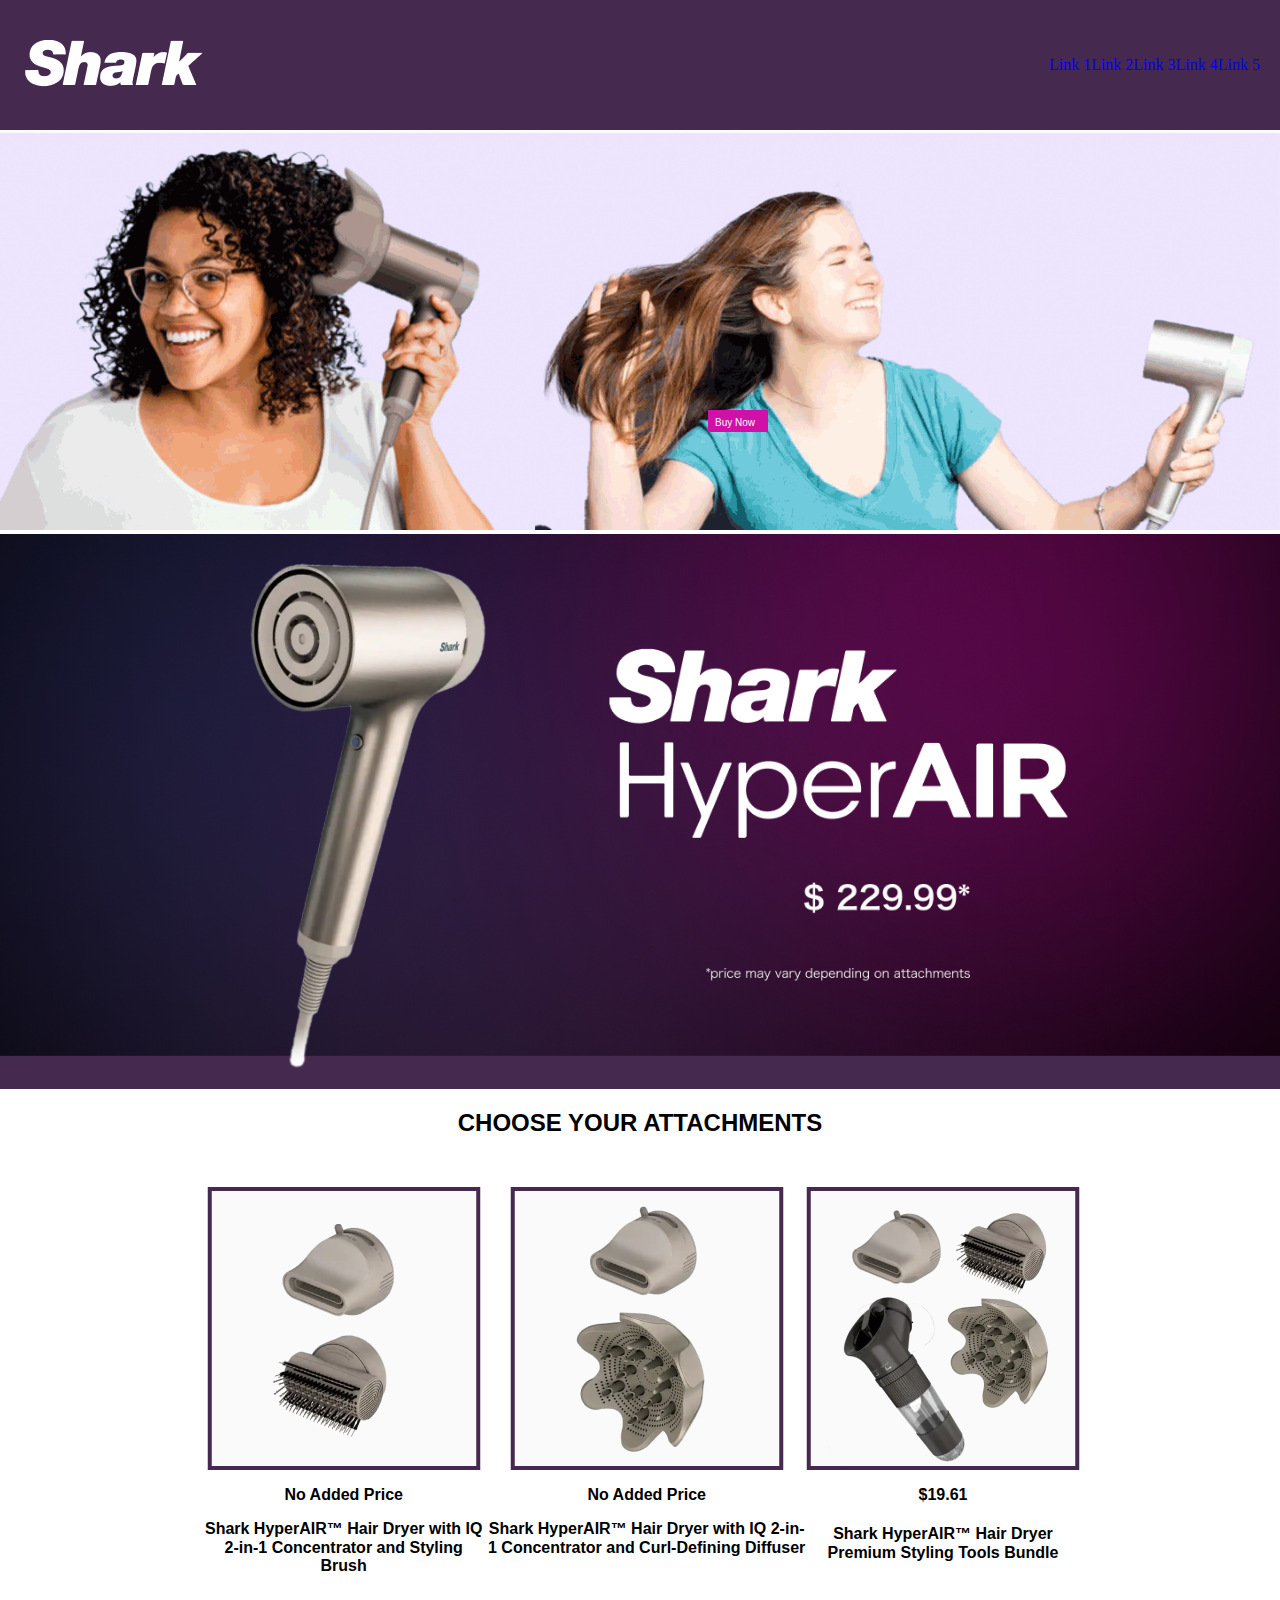
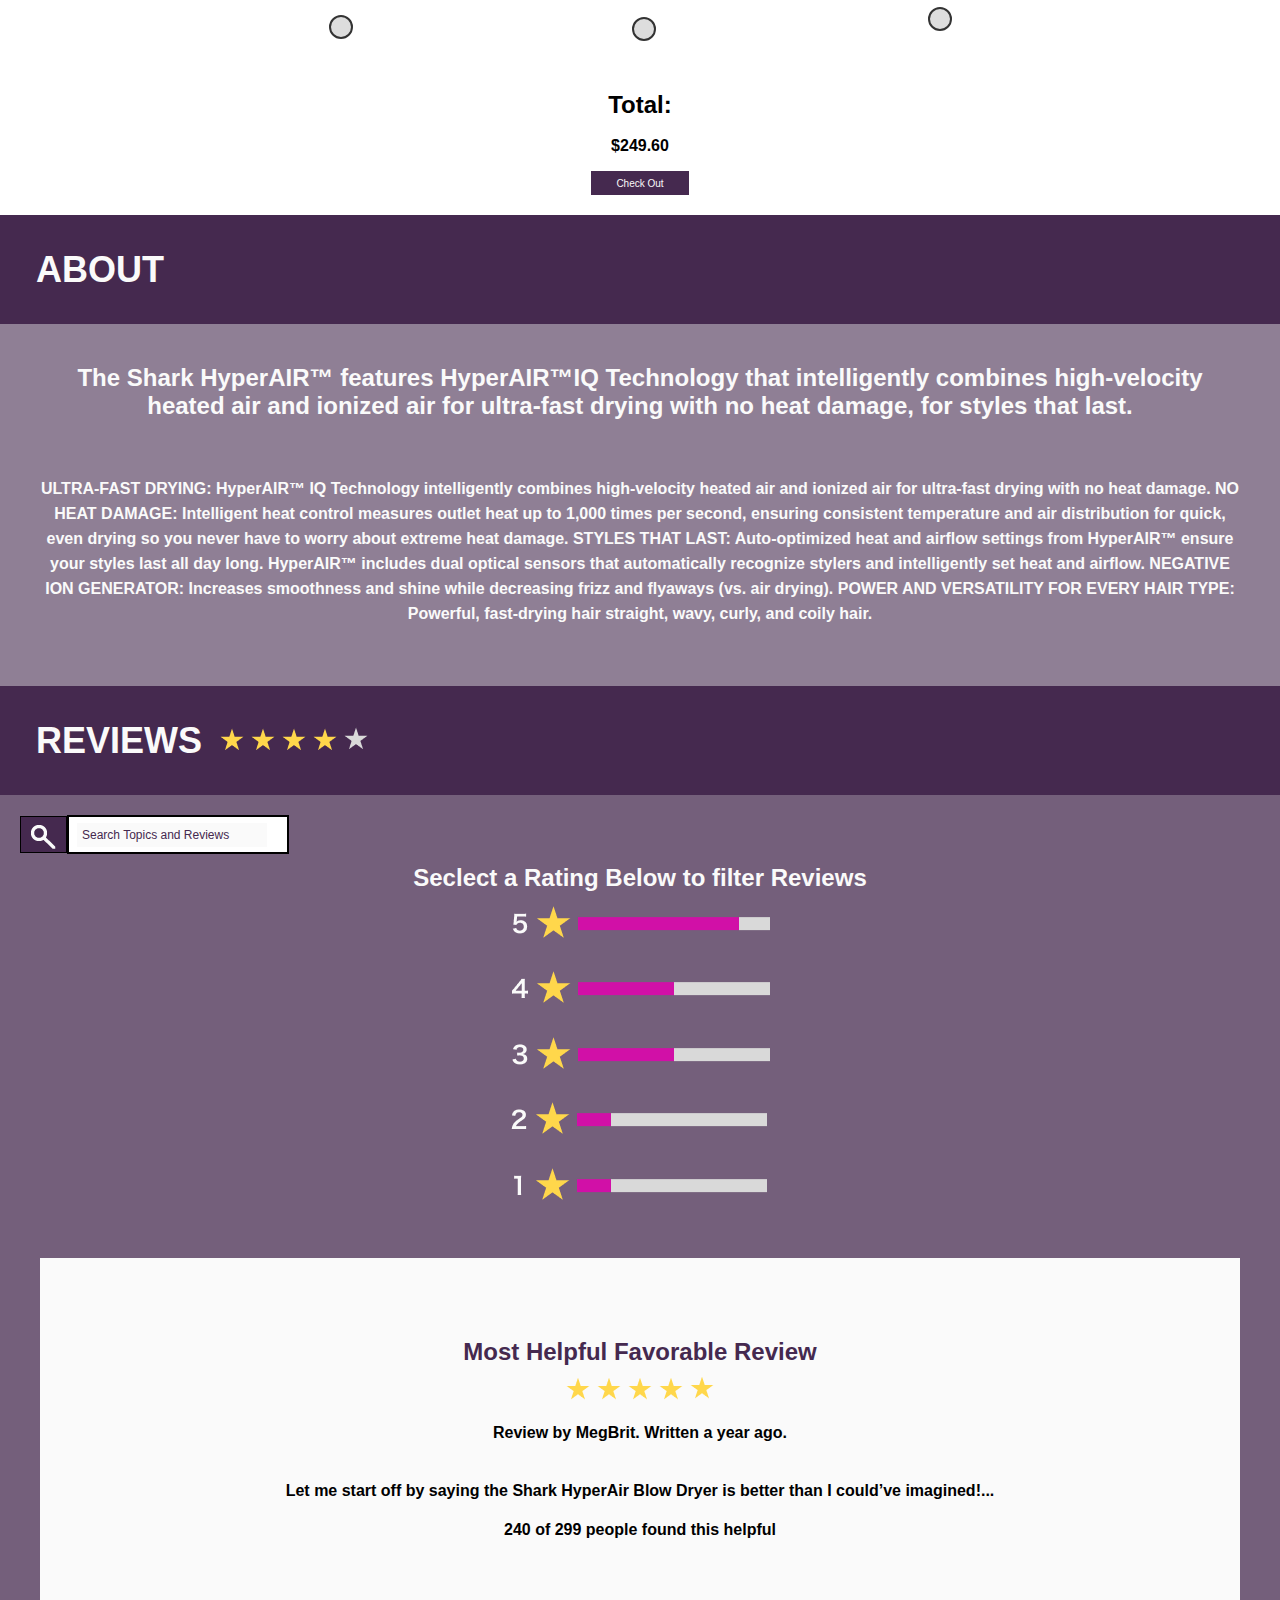
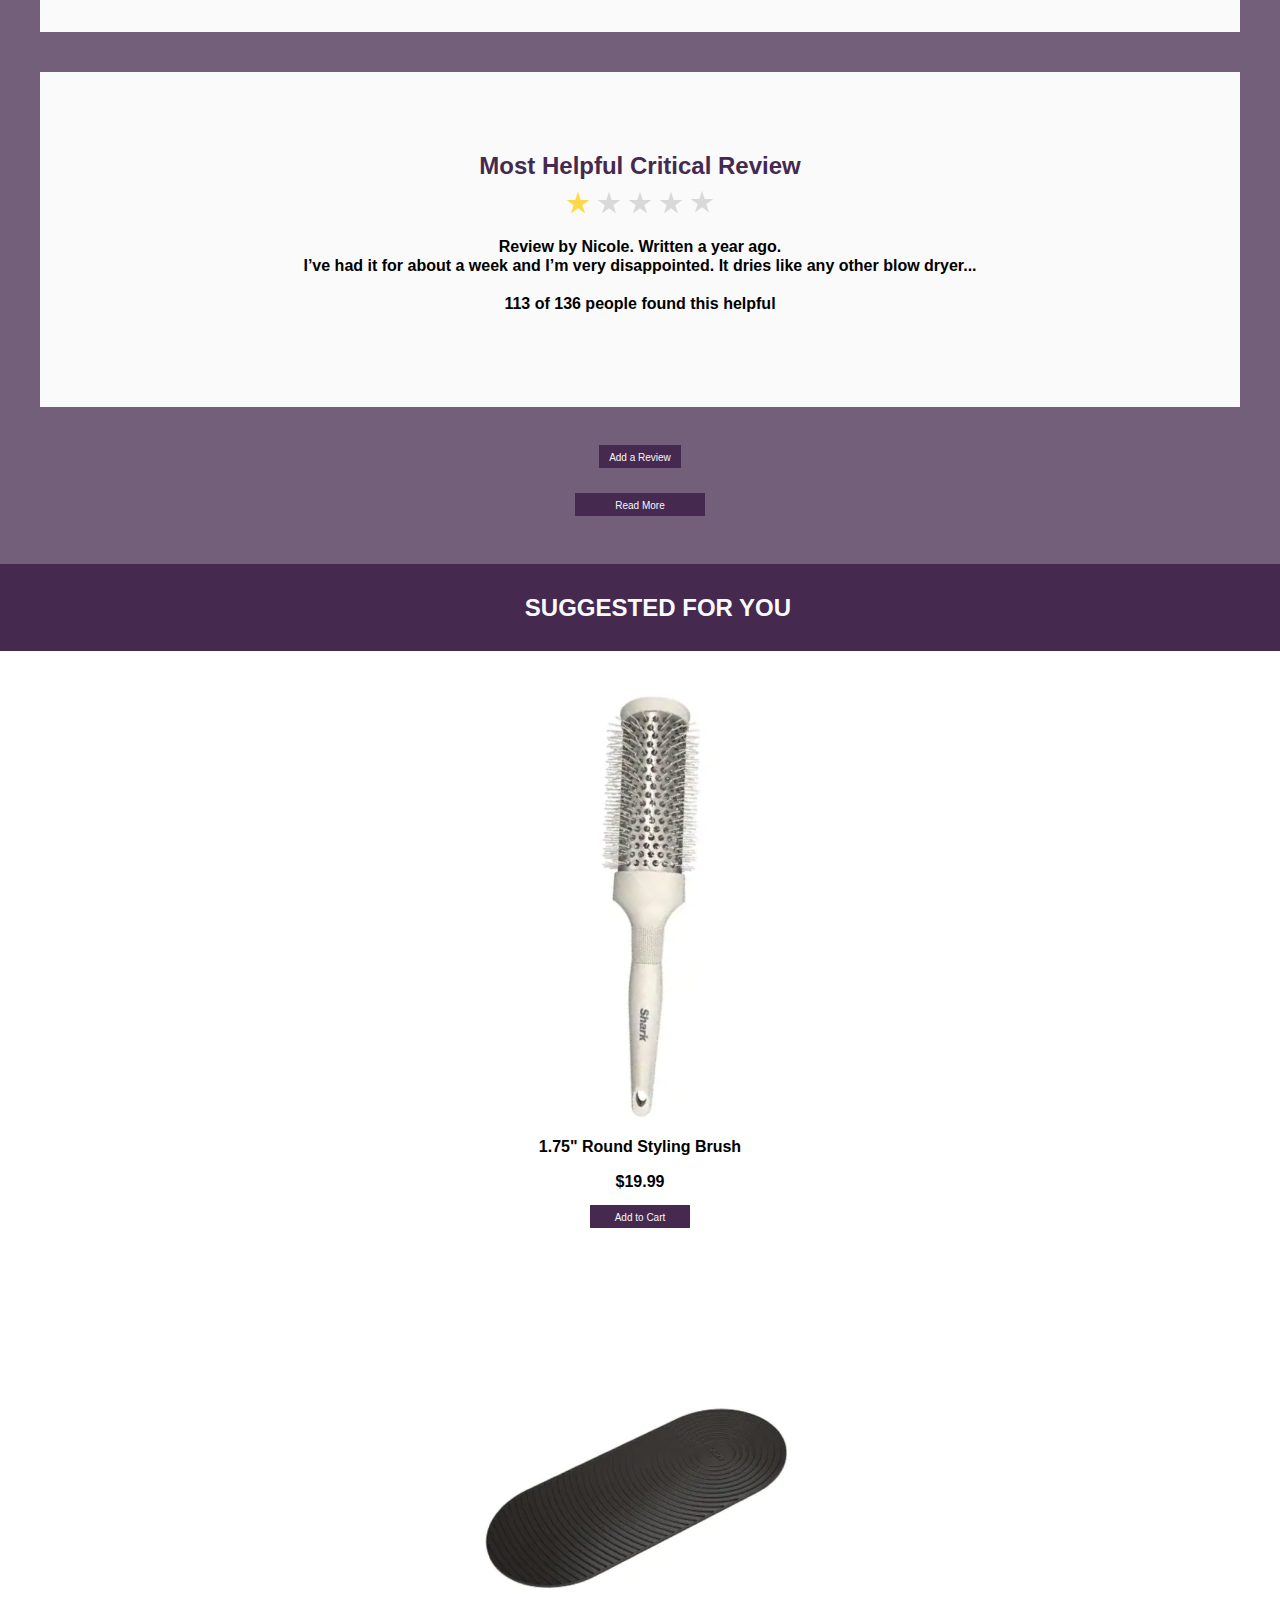
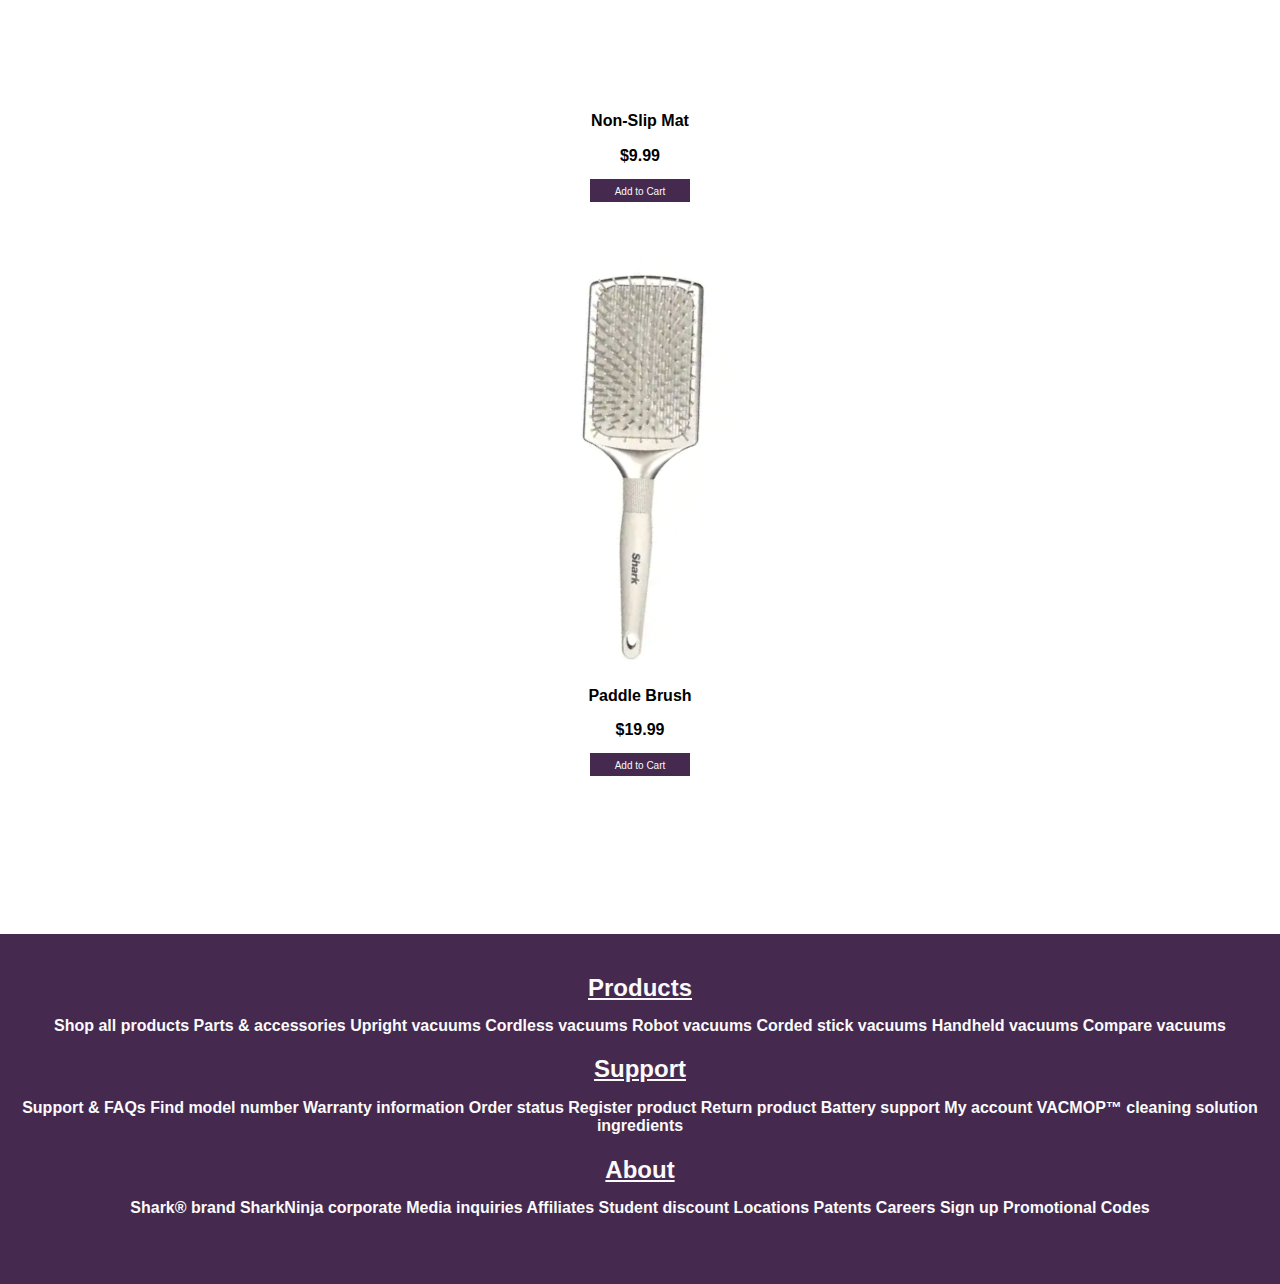
==== commit 830f773c: "slay" ====
--- a/deploy/index.html
+++ b/deploy/index.html
@@ -46,7 +46,7 @@
         
             <div id="hero">
                 <img src="img/BUYNOW.png" alt="heroimageproduct">
-                <a class= "buttoncolor" href="#">Buy Now</a>
+                <a class= "buttoncolor" href="Checkout.html">Buy Now</a>
                 </div>
         
     
@@ -64,7 +64,8 @@
                     </div>
                     <div class="radio-container">
                         <input type="radio" id="radio-option1" name="radio-group" value="option1">
-                        <label for="radio-option1"></label>
+                            <label for="radio-option1"></label>
+                            
                     </div>
                     
                 </aside>
@@ -76,10 +77,13 @@
                     <h3>Shark HyperAIR™ Hair Dryer with IQ 2-in-1 Concentrator and Curl-Defining Diffuser</h3>
                     </div>
                     <div class="radio-container">
-                       
-                        <input type="radio" id="radio-option2" name="radio-group" value="option2">
-                        <label for="radio-option2"></label>
-                        
+                        <div class="radio-container">
+                        
+                            <input type="radio" id="radio-option2" name="radio-group" value="option2">
+                            <label for="radio-option2"></label>
+                            
+                        
+                          </div>
                       </div>
                       
                       </div>
@@ -106,7 +110,7 @@
                 <section class="total-addtocart">
                     <h2 >Total:</h2>
                     <h3>$249.60</h3>
-                    <a class= "button" href="#">Add to Cart</a>
+                    <a class= "button" href="Checkout.html">Check Out</a>
                 </section>
     <div class="about">
                     <h1>ABOUT</h1>
@@ -132,7 +136,9 @@
                     
                     <aside id="searchbar">
                         <img src="img/searchbar.png" alt="searchiconreviews">
-                        <h4>Search Topics and Reviews</h4>
+                        <div class="search-bar">
+                            <input type="text" placeholder="Search Topics and Reviews" class="search-input">
+                          </div>
                     </aside>
                     
                     
--- a/deploy/css/styles.css
+++ b/deploy/css/styles.css
@@ -376,6 +376,11 @@
   width: 48px;
   height: 13px;
 }
+.buttoncolor:hover {
+  background-color: #D110A7;
+  color: #fafafa;
+  box-shadow: 0px 0px 1px 1px rgb(0, 0, 0);
+}
 
 .button {
   background-color: #45294f;
@@ -389,6 +394,12 @@
   font-size: 10px;
   font-weight: 550px;
   padding-top: 7px;
+  /* Hovering styles */
+}
+.button:hover {
+  background-color: #45294f;
+  color: #fafafa;
+  box-shadow: 0px 0px 1px 1px rgb(0, 0, 0);
 }
 
 .revbutton {
@@ -403,6 +414,12 @@
   font-size: 10px;
   font-weight: 550px;
   padding-top: 7px;
+  /* Hovering styles */
+}
+.revbutton:hover {
+  background-color: #45294f;
+  color: #fafafa;
+  box-shadow: 0px 0px 1px 1px rgb(0, 0, 0);
 }
 
 .readmorebutton {
@@ -417,6 +434,12 @@
   font-size: 10px;
   font-weight: 550px;
   padding-top: 7px;
+  /* Hovering styles */
+}
+.readmorebutton:hover {
+  background-color: #45294f;
+  color: #fafafa;
+  box-shadow: 0px 0px 1px 1px rgb(0, 0, 0);
 }
 
 .radio-container {
@@ -429,7 +452,7 @@
   position: relative;
   padding-left: 30px;
   padding-top: 20px;
-  padding-bottom: 20px;
+  padding-bottom: 35px;
   cursor: pointer;
 }
 .radio-container label::before {
@@ -448,6 +471,31 @@
   background-color: #333;
 }
 
+.search-bar {
+  display: flex;
+  align-items: center;
+}
+
+.search-input {
+  padding: 8px;
+  padding-right: 10px;
+  border: 2px solid black;
+  border-radius: 0px;
+  margin-right: 60px;
+}
+
+.search-button {
+  padding: 8px 16px;
+  background-color: #000;
+  color: #fff;
+  border: none;
+  border-radius: 4px;
+  cursor: pointer;
+}
+.search-button:hover {
+  background-color: #222;
+}
+
 /* =============
     Forms
 ============= */
@@ -464,6 +512,20 @@
 input[type=password],
 textarea {
   -webkit-appearance: none;
+}
+
+.payment-form label {
+  display: block;
+  margin-bottom: 10px;
+  font-size: 16px;
+  color: #666;
+}
+
+.shipping-form label {
+  display: block;
+  margin-bottom: 10px;
+  font-size: 16px;
+  color: #666;
 }
 
 /* =============
@@ -519,11 +581,19 @@
   margin-bottom: 20px;
 }
 
+.attachments {
+  display: flex;
+  flex-direction: column;
+  align-items: center;
+  justify-content: center;
+}
+
 #one {
   display: flex;
   justify-content: center;
   align-items: center;
   flex-direction: column;
+  max-width: 400px;
 }
 #one h3 {
   text-align: center;
@@ -534,6 +604,7 @@
   justify-content: center;
   align-items: center;
   flex-direction: column;
+  max-width: 400px;
 }
 #two h3 {
   text-align: center;
@@ -544,6 +615,8 @@
   justify-content: center;
   align-items: center;
   flex-direction: column;
+  max-width: 400px;
+  text-align: center;
 }
 #three h3 {
   text-align: center;
@@ -560,6 +633,17 @@
   margin-bottom: 2px;
 }
 
+@media (min-width: 1024px) {
+  .attachments {
+    display: flex;
+    flex-direction: row;
+    justify-content: space-between;
+    padding-left: 200px;
+    padding-right: 200px;
+    padding-top: 30px;
+    align-items: flex-start;
+  }
+}
 header {
   display: grid;
   grid-template-columns: 1fr;
@@ -596,6 +680,7 @@
   flex-direction: column;
   gap: 10px;
   position: relative;
+  padding-right: 25px;
 }
 header #burger-btn div {
   height: 5px;
@@ -603,6 +688,23 @@
   background: #fafafa;
   border-radius: 16px;
 }
+header #burger-btn.open div {
+  position: relative;
+  transition: 0.3s;
+}
+header #burger-btn.open div:first-child {
+  transform: rotate(45deg);
+  transform-origin: bottom left;
+  top: 3px;
+}
+header #burger-btn.open div:nth-child(2) {
+  opacity: 0;
+}
+header #burger-btn.open div:last-child {
+  transform-origin: top left;
+  transform: rotate(-45deg);
+  top: -3px;
+}
 header #burger-container {
   display: block;
   position: relative;
@@ -613,14 +715,12 @@
     display: none;
   }
 }
-header #main-menu.show-menu {
-  display: inline;
-}
-@media only screen and (max-width: 600px) {
+@media only screen and (max-width: 1024px) {
   header #main-menu {
+    display: none;
     background-color: #45294F;
     transition: 0.3s;
-    height: 100vw;
+    height: 100vh;
     width: 80%;
     position: absolute;
     top: 0;
@@ -629,6 +729,7 @@
   }
   header #main-menu.show-menu {
     right: 0;
+    display: inline;
     transition: 0.3s;
   }
 }
@@ -683,18 +784,22 @@
   display: flex;
   justify-content: flex-start;
   align-items: center;
-}
-#searchbar h4 {
+  padding-top: 20px;
+}
+#searchbar ::placeholder {
   color: #45294F;
-  border: 2px solid #000;
   background-color: #fafafa;
   padding: 5px;
-  margin-right: px;
+  margin-right: 10px;
+  font-family: "Hiragino Kaku Gothic Pro", Arial, sans-serif;
+  font-size: 12px;
+  padding-right: 30px;
 }
 #searchbar img {
   margin-left: 20px;
   background-color: #45294F;
-  padding-top: 5px;
+  padding-top: 8px;
+  padding-bottom: 2px;
   padding-left: 10px;
   padding-right: 10px;
   border: 1px solid #000;
@@ -858,3 +963,66 @@
     display: none;
   }
 }
+
+.ordersummary {
+  background-color: #45294F;
+  color: #fafafa;
+  margin-bottom: none;
+  padding-top: 5px;
+  margin-top: 30px;
+  text-align: center;
+}
+
+.summary {
+  background-color: #45294F;
+  color: #fafafa;
+  margin-bottom: 0px;
+  margin-top: -25px;
+  text-align: center;
+  padding-bottom: 5px;
+}
+
+.payment-section {
+  background-color: rgba(69, 41, 79, 0.75);
+}
+.payment-section .payment-form label {
+  display: block;
+  margin-bottom: 10px;
+  font-size: 16px;
+  color: #fafafa;
+}
+.payment-section .payment-form input {
+  width: 100%;
+  padding: 8px;
+  font-size: 14px;
+  color: #333;
+  margin-bottom: 16px;
+}
+.payment-section .payment-form input::placeholder {
+  color: #999;
+}
+
+.shipping-section {
+  background-color: rgba(69, 41, 79, 0.75);
+}
+.shipping-section h2 {
+  color: #333;
+  font-size: 24px;
+  margin-bottom: 20px;
+}
+.shipping-section .shipping-form label {
+  display: block;
+  margin-bottom: 10px;
+  font-size: 16px;
+  color: #fafafa;
+}
+.shipping-section .shipping-form input {
+  width: 100%;
+  padding: 8px;
+  font-size: 14px;
+  color: #333;
+  margin-bottom: 16px;
+}
+.shipping-section .shipping-form input::placeholder {
+  color: #999;
+}
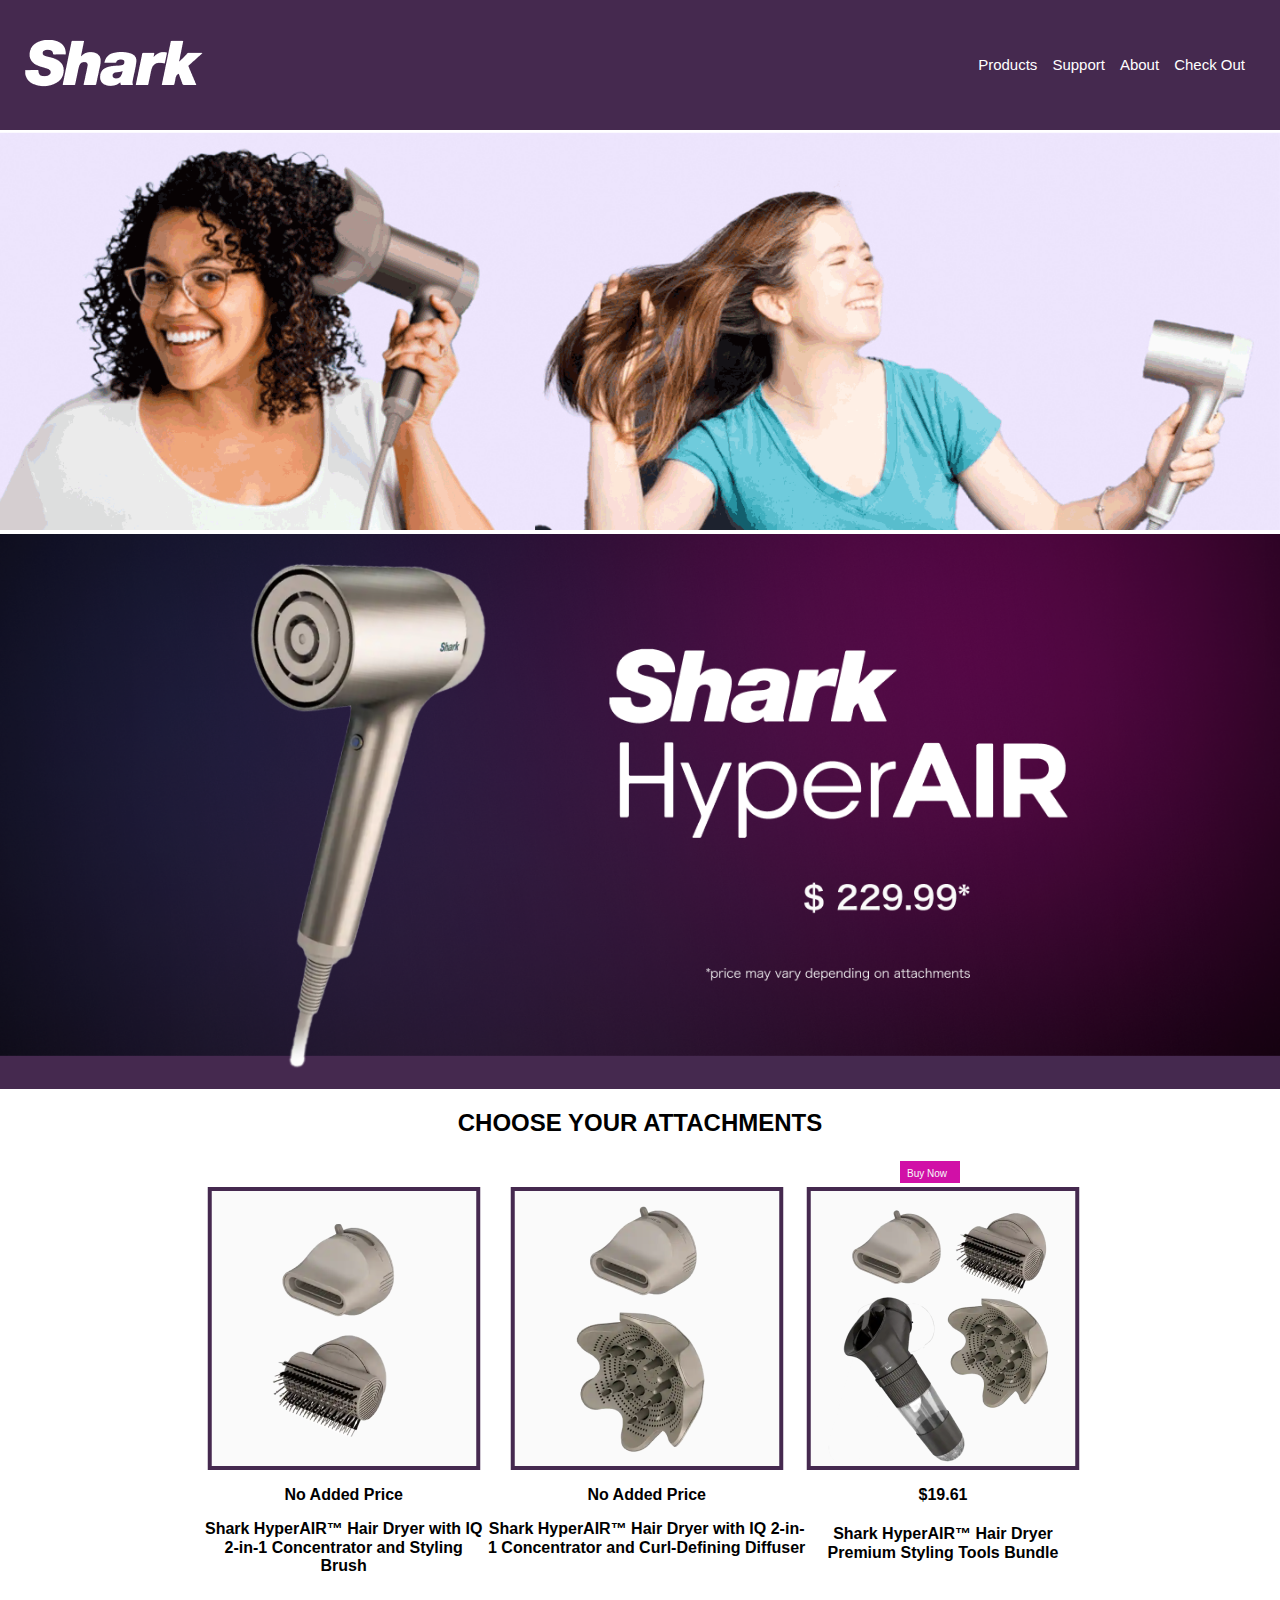
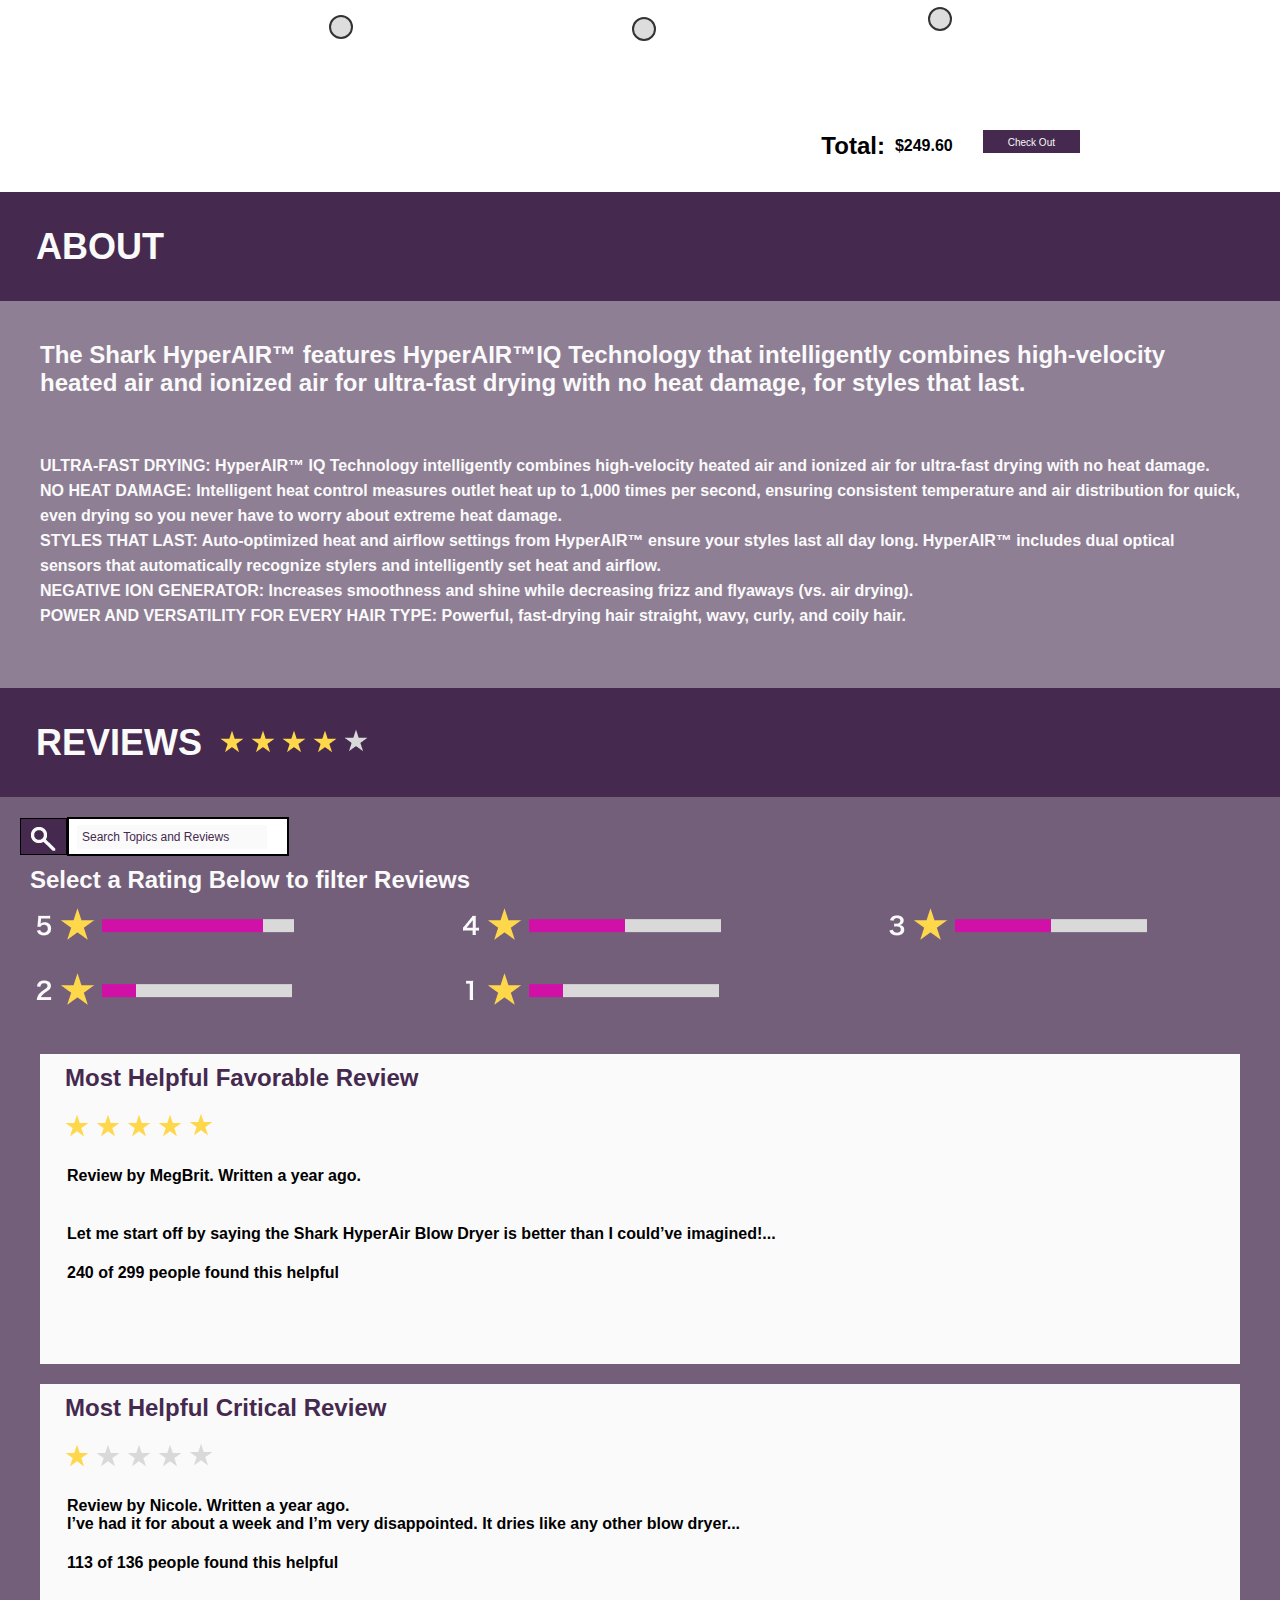
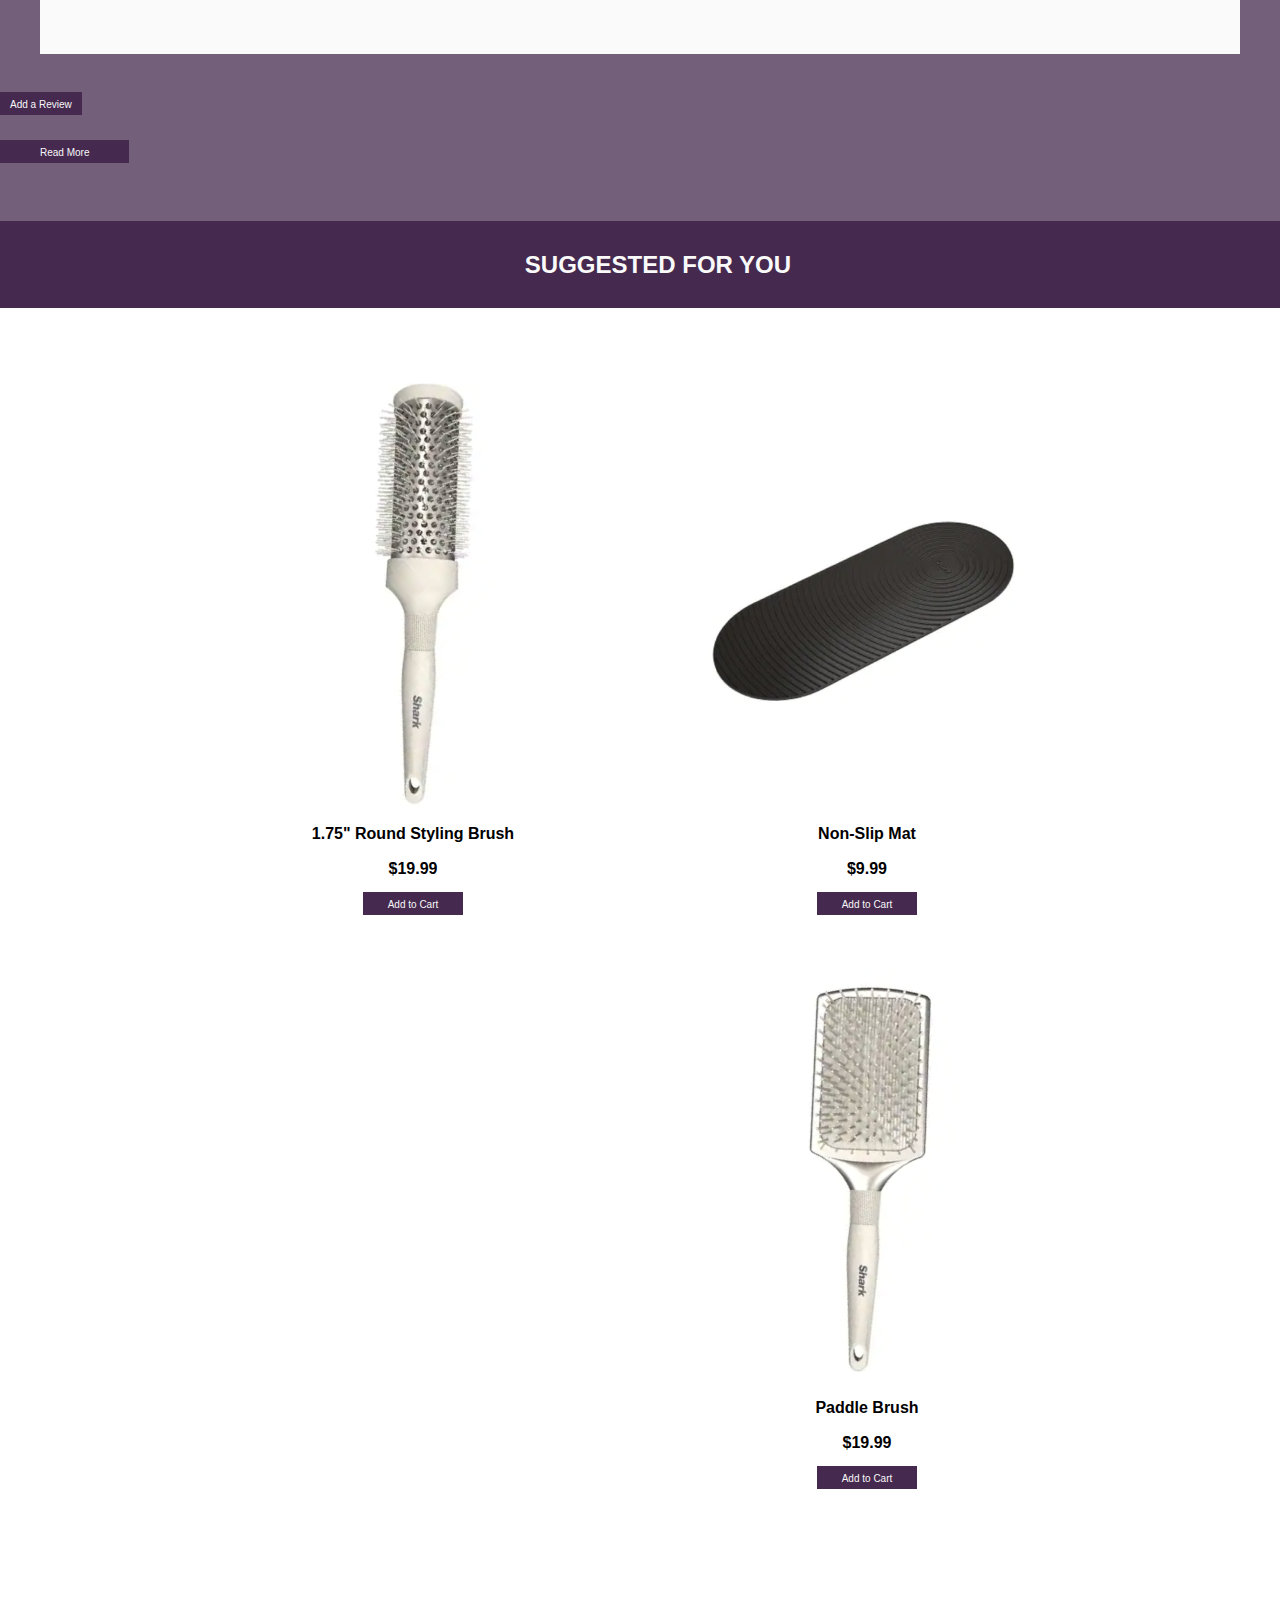
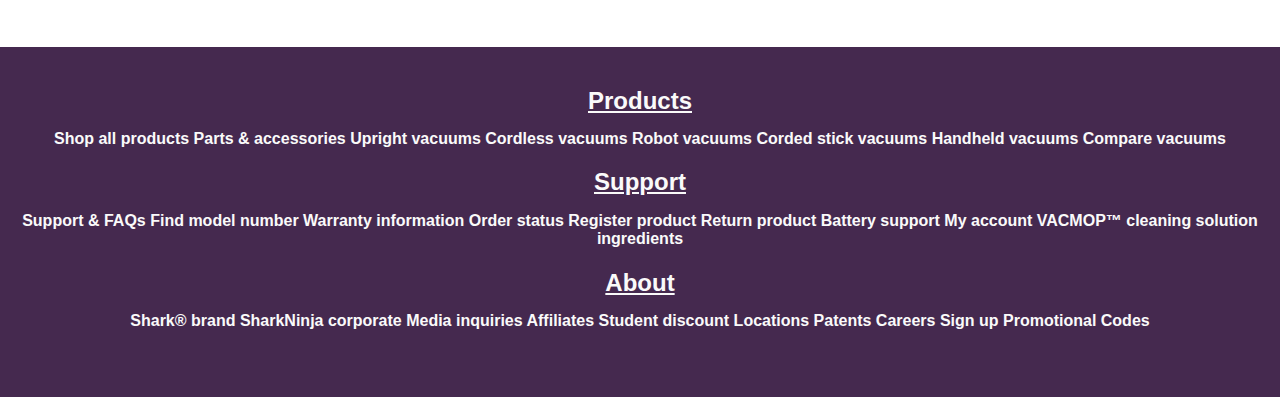
==== commit a0e91d2b: "changes" ====
--- a/deploy/index.html
+++ b/deploy/index.html
@@ -12,7 +12,7 @@
     <header>
     
         <aside id="logo-container">
-            <a href="/">
+            <a href="index.html">
                 <img src="img/SharkLogo.png" alt="sharklogo">
             </a>
         </aside>
@@ -27,11 +27,10 @@
     
         <nav id="main-menu">
             <ul >
-                <li><a href="#">Link 1</a></li>
-                <li><a href="#">Link 2</a></li>
-                <li><a href="#">Link 3</a></li>
-                <li><a href="#">Link 4</a></li>
-                <li><a href="3">Link 5</a></li>
+                <li><a href="#">Products</a></li>
+                <li><a href="#">Support</a></li>
+                <li><a href="#">About</a></li>
+                <li><a href="Checkout.html">Check Out</a></li>
             </ul>
         </nav>
        
@@ -119,13 +118,13 @@
                     <h2>The Shark HyperAIR™ features HyperAIR™IQ Technology that intelligently combines high-velocity heated air and
                         ionized air for ultra-fast drying with no heat damage, for styles that last.</h2>
                     <h3>ULTRA-FAST DRYING: HyperAIR™ IQ Technology intelligently combines high-velocity heated air and ionized air for
-                        ultra-fast drying with no heat damage.
-                        NO HEAT DAMAGE: Intelligent heat control measures outlet heat up to 1,000 times per second, ensuring consistent
-                        temperature and air distribution for quick, even drying so you never have to worry about extreme heat damage.
+                        ultra-fast drying with no heat damage.<br>
+                        NO HEAT DAMAGE: Intelligent heat control measures outlet heat up to 1,000 times per second, ensuring consistent 
+                        temperature and air distribution for quick, even drying so you never have to worry about extreme heat damage.<br>
                         STYLES THAT LAST: Auto-optimized heat and airflow settings from HyperAIR™ ensure your styles last all day long.
                         HyperAIR™ includes dual optical sensors that automatically recognize stylers and intelligently set heat and
-                        airflow.
-                        NEGATIVE ION GENERATOR: Increases smoothness and shine while decreasing frizz and flyaways (vs. air drying).
+                        airflow.<br>
+                        NEGATIVE ION GENERATOR: Increases smoothness and shine while decreasing frizz and flyaways (vs. air drying).<br>
                         POWER AND VERSATILITY FOR EVERY HAIR TYPE: Powerful, fast-drying hair straight, wavy, curly, and coily hair.
                     </h3>
                 </div>
@@ -141,10 +140,12 @@
                           </div>
                     </aside>
                     
-                    
+                    <div class=select>
+                    
+                    <h2> Select a Rating Below to filter Reviews</h2>
+                    </div>
                     
                     <section class="filter">
-                        <h2> Seclect a Rating Below to filter Reviews</h2>
                         <div id="star">
                             <img src="img/5starreviewbar.png" alt="star1">
                         </div>
@@ -164,6 +165,7 @@
                         <div id="star">
                             <img src="img/1starreviewbar.png" alt="star1">
                         </div>
+                    </section>
                     
                     
                     
@@ -199,7 +201,7 @@
                         </div>
                     
                     </section>
-                    </section>
+                    
     <article class="foryou">
                           <h2>SUGGESTED FOR YOU</h1>
                         </article>
--- a/deploy/css/styles.css
+++ b/deploy/css/styles.css
@@ -572,6 +572,14 @@
   color: #fafafa;
 }
 
+@media (min-width: 1024px) {
+  .header h2 {
+    text-align: left;
+  }
+  .header h3 {
+    text-align: left;
+  }
+}
 article {
   display: flex;
   justify-content: center;
@@ -627,6 +635,11 @@
   justify-content: center;
   align-items: center;
   flex-direction: column;
+}
+@media screen and (min-width: 1024px) {
+  .total-addtocart {
+    margin-left: auto;
+  }
 }
 
 h2 {
@@ -643,6 +656,25 @@
     padding-top: 30px;
     align-items: flex-start;
   }
+  .total-addtocart {
+    display: flex;
+    flex-direction: row;
+    justify-content: right;
+    padding-left: 300px;
+    padding-right: 200px;
+    padding-top: 30px;
+    align-items: flex-right;
+  }
+  .total-addtocart h2 {
+    padding-right: 10px;
+  }
+  .total-addtocart h3 {
+    padding-top: 20px;
+    padding-right: 30px;
+  }
+  .total-addtocart .button {
+    margin-top: 10px;
+  }
 }
 header {
   display: grid;
@@ -715,12 +747,18 @@
     display: none;
   }
 }
+header #main-menu ul li a {
+  color: white;
+  font-size: 15px;
+  font-family: "Hiragino Kaku Gothic Pro", Arial, sans-serif;
+  padding-right: 15px;
+}
 @media only screen and (max-width: 1024px) {
   header #main-menu {
     display: none;
     background-color: #45294F;
     transition: 0.3s;
-    height: 100vh;
+    height: 45vh;
     width: 80%;
     position: absolute;
     top: 0;
@@ -735,7 +773,7 @@
 }
 @media (min-width: 1024px) {
   header #main-menu {
-    display: inline;
+    display: flex;
     position: relative;
     height: auto;
   }
@@ -763,6 +801,13 @@
   position: absolute;
   top: 45.5%;
   right: 40%;
+}
+@media (min-width: 1024px) {
+  div#hero .buttoncolor {
+    position: justified;
+    top: 129%;
+    right: 25%;
+  }
 }
 
 #reviews {
@@ -805,15 +850,14 @@
   border: 1px solid #000;
 }
 
-.filter {
+.select {
   background-color: rgba(69, 41, 79, 0.75);
-  padding-bottom: 50px;
-}
-.filter h2 {
+}
+.select h2 {
   margin-top: 0;
   padding-top: 10px;
   display: flex;
-  justify-content: center;
+  flex-direction: row;
   align-items: center;
   text-align: center;
   color: #fafafa;
@@ -821,8 +865,13 @@
   margin-right: 30px;
   margin-bottom: 0px;
 }
+
+.filter {
+  background-color: rgba(69, 41, 79, 0.75);
+  margin-bottom: 0px;
+}
 .filter #star {
-  margin-top: 14px;
+  padding-top: 14px;
   justify-content: center;
   align-items: center;
   text-align: center;
@@ -830,25 +879,39 @@
 }
 
 .lowerreviewsection {
-  text-align: center;
+  background-color: rgba(69, 41, 79, 0.75);
+  margin-top: 0px;
+  padding-top: 10px;
+  padding-bottom: 50px;
+  text-align: center;
+}
+@media (min-width: 1024px) {
+  .lowerreviewsection {
+    justify-content: left;
+    align-items: left;
+    text-align: left;
+  }
 }
 .lowerreviewsection aside {
   background-color: #fafafa;
-  margin: 40px;
+  margin-left: 40px;
+  margin-right: 40px;
   padding-bottom: 70px;
-  padding-top: 70px;
 }
 .lowerreviewsection aside h2 {
   color: #45294F;
   padding-bottom: 10px;
   margin-left: 25px;
   margin-right: 25px;
+  padding-top: 10px;
 }
 .lowerreviewsection aside img {
   background-color: #fafafa;
   margin-top: 0px;
   margin-left: 25px;
   margin-right: 25px;
+  margin-bottom: 5px;
+  padding-top: 10px;
 }
 .lowerreviewsection aside h3 {
   background-color: #fafafa;
@@ -866,14 +929,34 @@
   margin-right: 25px;
   padding-top: 0px;
   padding: 2px;
+  margin-bottom: 10px;
+}
+.lowerreviewsection #add-review {
+  padding-top: 40px;
 }
 .lowerreviewsection #add-review .revbutton {
   margin-bottom: 3000px;
 }
 .lowerreviewsection #readmore {
   margin-top: 30px;
-}
-
+  margin-bottom: 10px;
+}
+
+@media (min-width: 1024px) {
+  .filter {
+    display: grid;
+    grid-template-columns: repeat(3, 1fr);
+    justify-content: right;
+  }
+  .filter #star {
+    padding-top: 14px;
+    justify-content: left;
+    align-items: left;
+    text-align: left;
+    padding-bottom: 10px;
+    padding-left: 35px;
+  }
+}
 * {
   text-decoration: none;
   list-style: none;
@@ -928,6 +1011,17 @@
   padding-top: 45px;
 }
 
+@media (min-width: 1024px) {
+  .suggestedforyou {
+    display: flex;
+    flex-direction: row;
+    justify-content: space-between;
+    padding-left: 200px;
+    padding-right: 200px;
+    padding-top: 30px;
+    align-items: flex-start;
+  }
+}
 #footer {
   background-color: #45294F;
   padding-bottom: 50px;
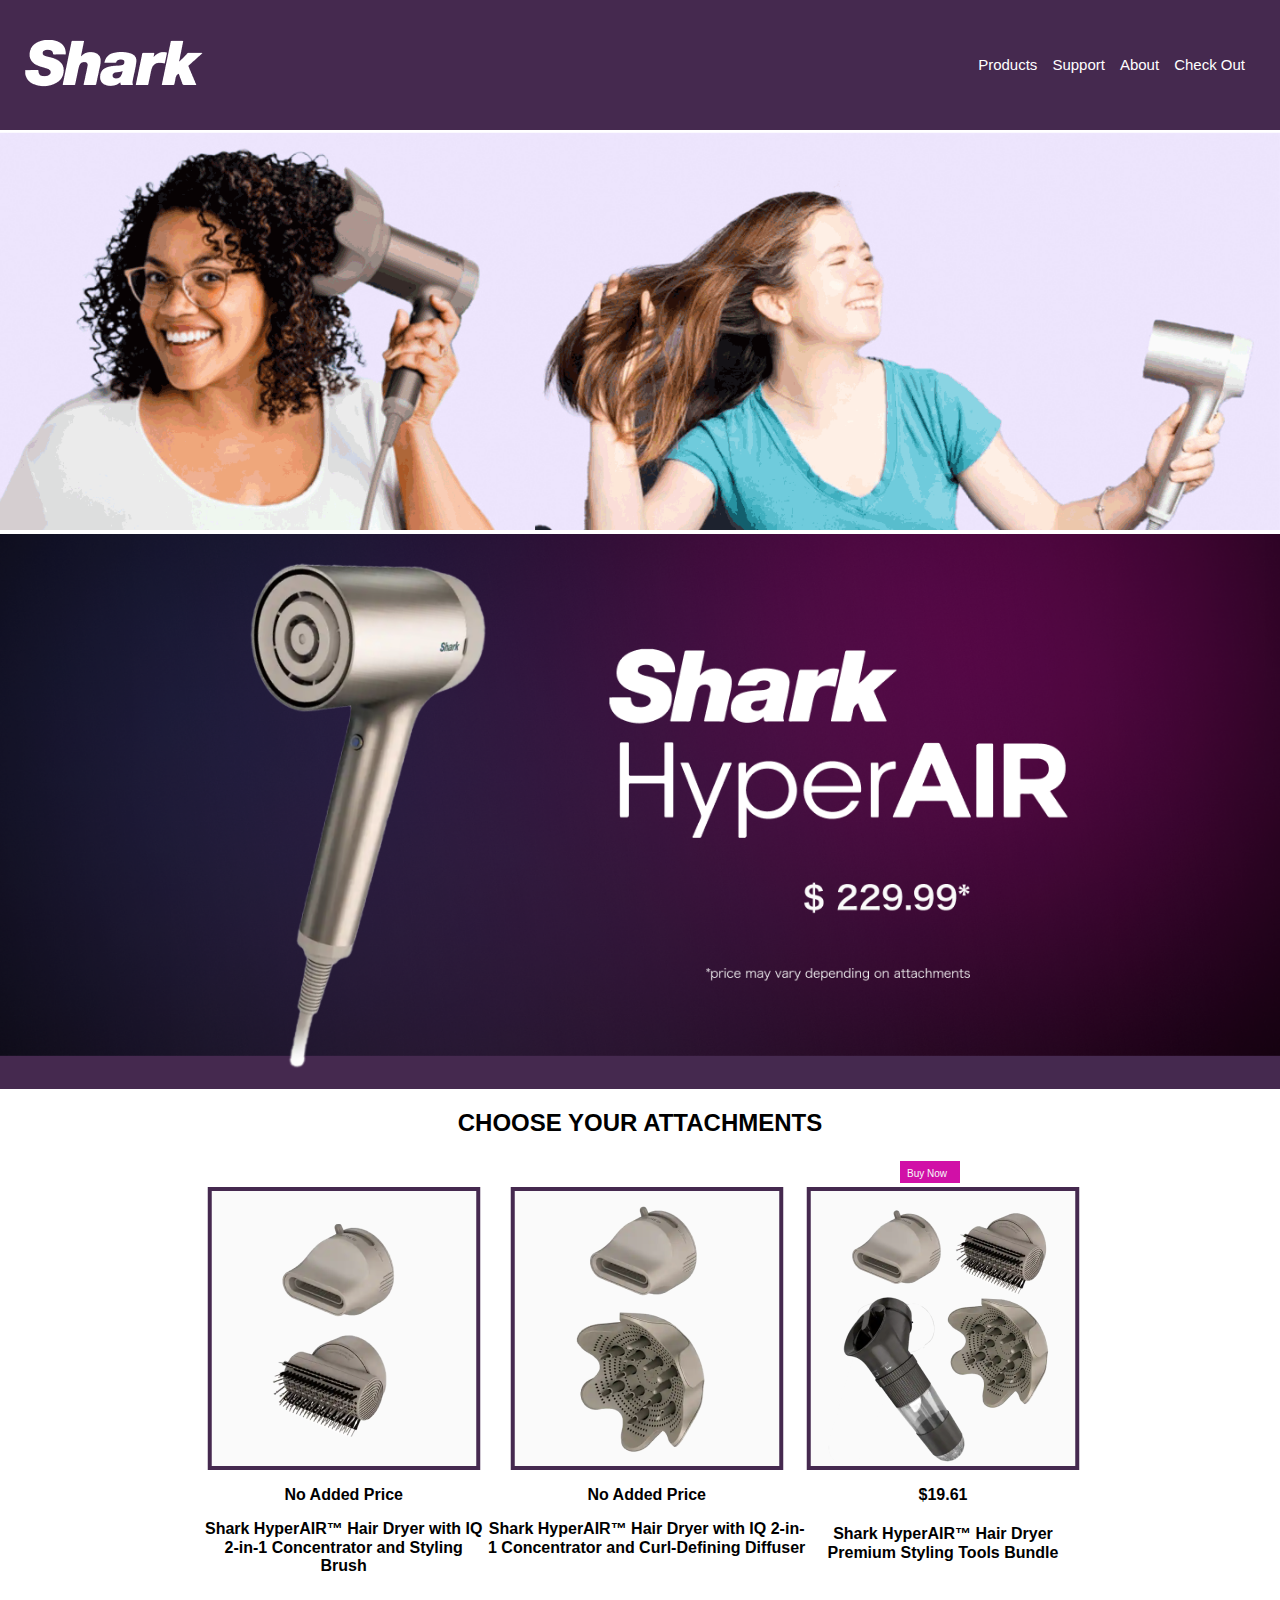
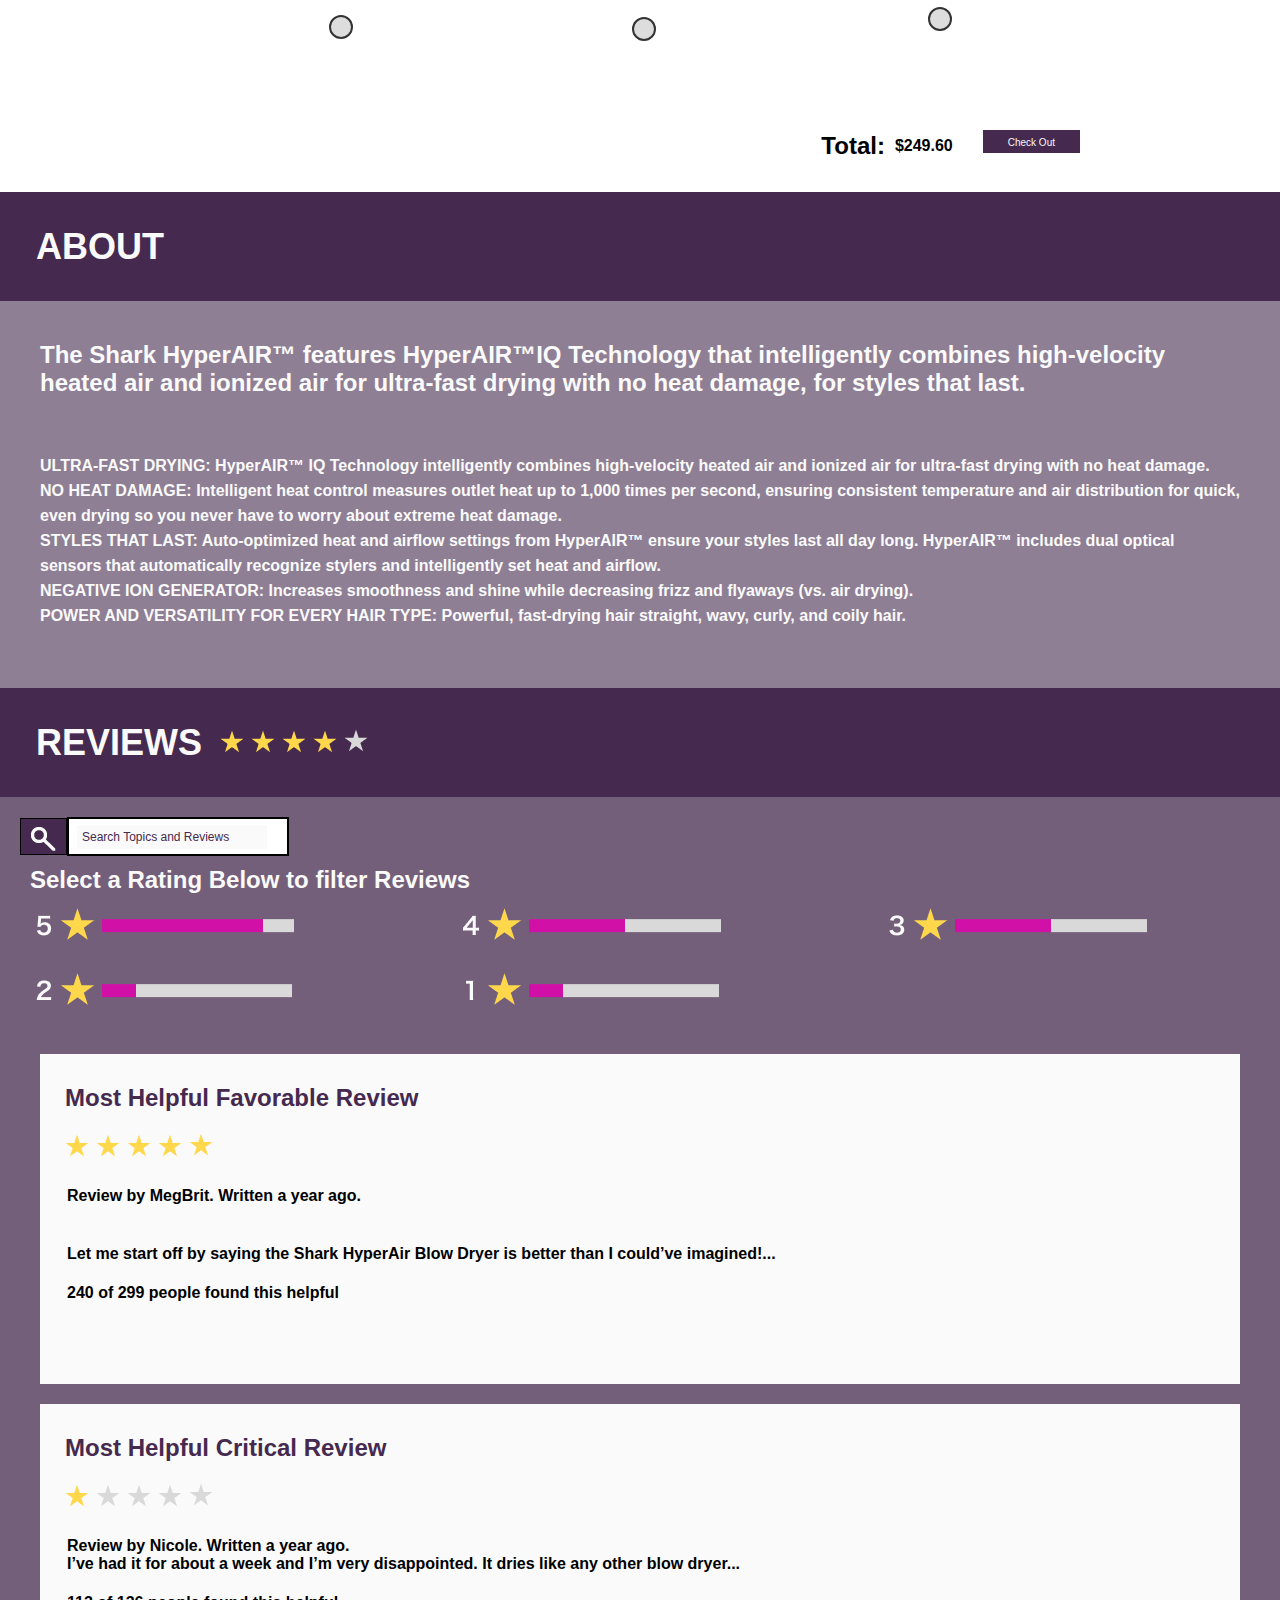
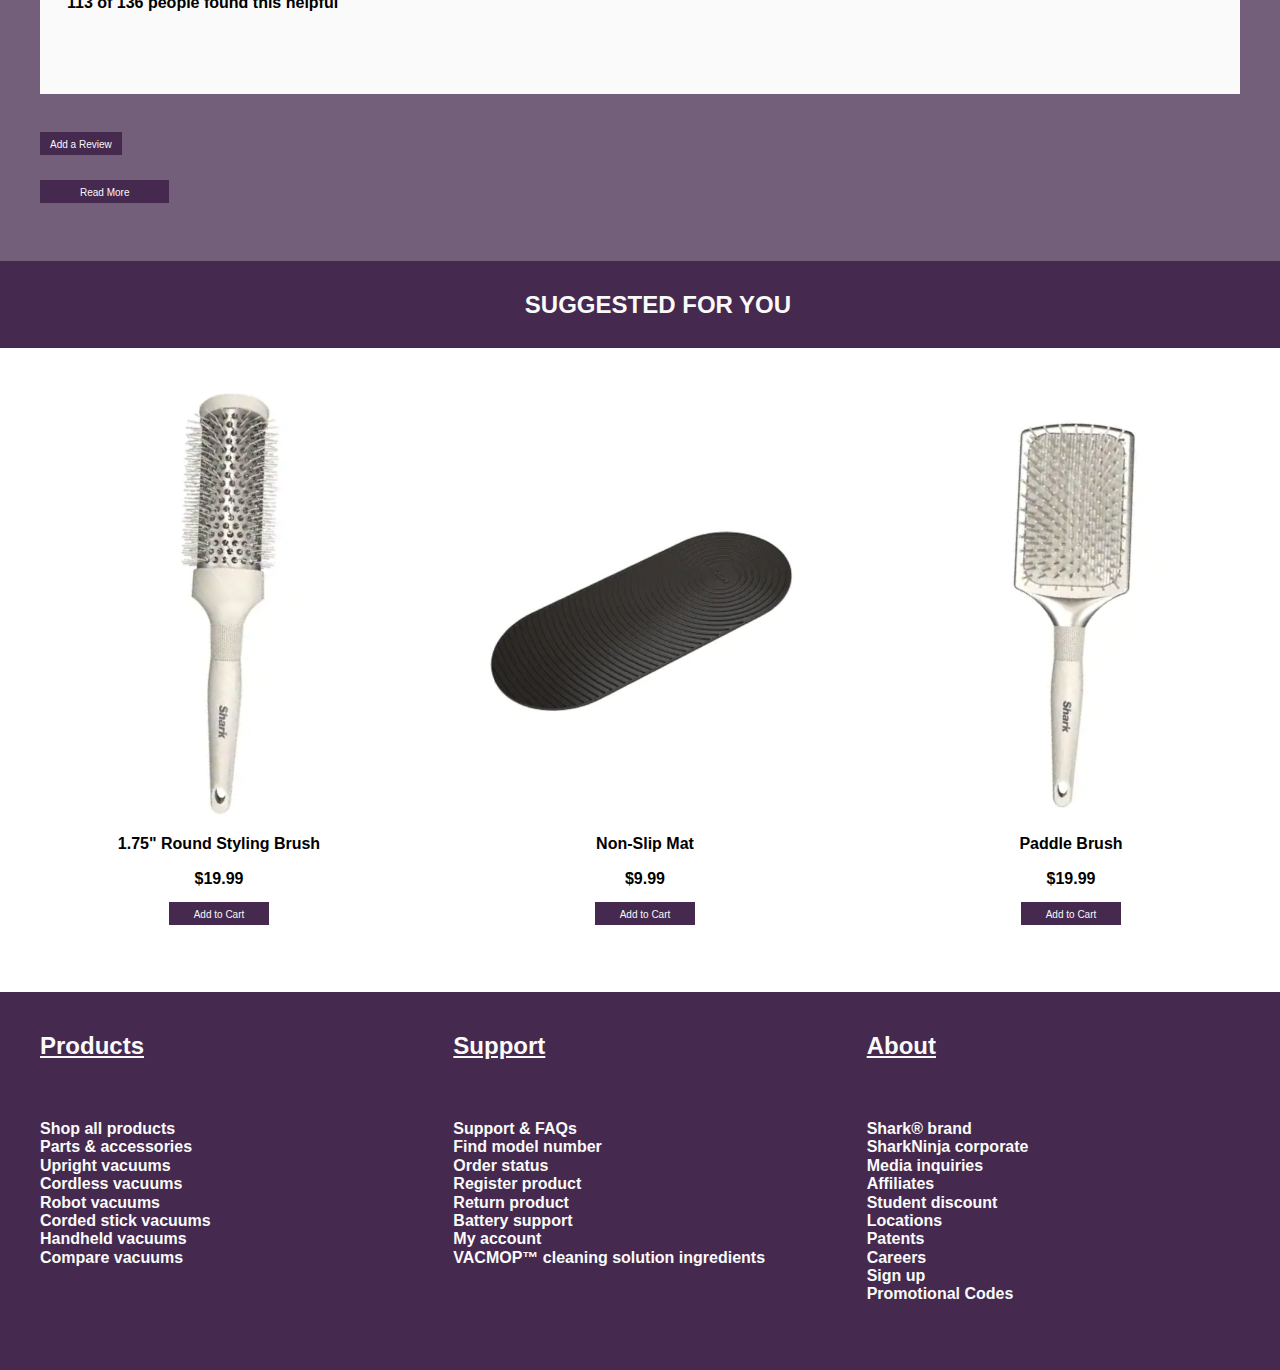
==== commit 125836bb: "checkout" ====
--- a/deploy/index.html
+++ b/deploy/index.html
@@ -219,7 +219,7 @@
                           </aside>
                         
                         
-                          <div id="nonslip">
+                          <article id="nonslip">
                             <img src="img/nonslip.png" alt="nonslip">
                             <div>
                               <h3>Non-Slip Mat</h3>
@@ -227,7 +227,7 @@
                             </div>
                             <div id="newbutton">
                               <a class="button" href="#">Add to Cart</a>
-                            </div>
+                            </article>
                         
                         
                         
@@ -248,41 +248,40 @@
  <section id="footer">
                          <aside>
                              <h2>Products</h2>
-                             <h3>Shop all products
-                                 Parts & accessories
-                                 Upright vacuums
-                                 Cordless vacuums
-                                 Robot vacuums
-                                 Corded stick vacuums
-                                 Handheld vacuums
+                             <h3>Shop all products<br>
+                                 Parts & accessories<br>
+                                 Upright vacuums<br>
+                                 Cordless vacuums<br>
+                                 Robot vacuums<br>
+                                 Corded stick vacuums<br>
+                                 Handheld vacuums<br>
                                  Compare vacuums</h3>
                          </aside>
                          
                          <aside>
                              <h2>Support</h2> 
-                             <h3>Support & FAQs
-                                 Find model number
-                                 Warranty information
-                                 Order status
-                                 Register product
-                                 Return product
-                                 Battery support
-                                 My account
+                             <h3>Support & FAQs<br>
+                                 Find model number<br>
+                                 Order status<br>
+                                 Register product<br>
+                                 Return product<br>
+                                 Battery support<br>
+                                 My account<br>
                                  VACMOP™ cleaning solution ingredients</h3>
                          
                          </aside>
                          
                          <div>
                              <h2>About</h2>
-                             <h3>Shark® brand
-                                 SharkNinja corporate
-                                 Media inquiries
-                                 Affiliates
-                                 Student discount
-                                 Locations
-                                 Patents
-                                 Careers
-                                 Sign up
+                             <h3>Shark® brand<br>
+                                 SharkNinja corporate<br>
+                                 Media inquiries<br>
+                                 Affiliates<br>
+                                 Student discount<br>
+                                 Locations<br>
+                                 Patents<br>
+                                 Careers<br>
+                                 Sign up<br>
                                  Promotional Codes</h3>
                          </div>
                          </section>
--- a/deploy/css/styles.css
+++ b/deploy/css/styles.css
@@ -903,7 +903,7 @@
   padding-bottom: 10px;
   margin-left: 25px;
   margin-right: 25px;
-  padding-top: 10px;
+  padding-top: 30px;
 }
 .lowerreviewsection aside img {
   background-color: #fafafa;
@@ -934,12 +934,28 @@
 .lowerreviewsection #add-review {
   padding-top: 40px;
 }
+@media (min-width: 1024px) {
+  .lowerreviewsection #add-review {
+    justify-content: left;
+    align-items: left;
+    text-align: left;
+    padding-left: 40px;
+  }
+}
 .lowerreviewsection #add-review .revbutton {
   margin-bottom: 3000px;
 }
 .lowerreviewsection #readmore {
   margin-top: 30px;
   margin-bottom: 10px;
+}
+@media (min-width: 1024px) {
+  .lowerreviewsection #readmore {
+    justify-content: left;
+    align-items: left;
+    text-align: left;
+    padding-left: 40px;
+  }
 }
 
 @media (min-width: 1024px) {
@@ -987,6 +1003,7 @@
 }
 #roundbrush img {
   padding-top: 45px;
+  padding-left: 0px;
 }
 
 #nonslip {
@@ -1013,13 +1030,10 @@
 
 @media (min-width: 1024px) {
   .suggestedforyou {
-    display: flex;
+    display: grid;
+    grid-template-columns: repeat(3, 1fr);
     flex-direction: row;
-    justify-content: space-between;
-    padding-left: 200px;
-    padding-right: 200px;
-    padding-top: 30px;
-    align-items: flex-start;
+    margin-left: 10px;
   }
 }
 #footer {
@@ -1028,10 +1042,20 @@
   color: #fafafa;
   padding-top: 20px;
   text-align: center;
-  margin-top: 160px;
+  margin-top: 70px;
+}
+@media (min-width: 1024px) {
+  #footer {
+    display: grid;
+    grid-template-columns: repeat(3, 1fr);
+    flex-direction: row;
+    padding-left: 40px;
+    text-align: left;
+  }
 }
 #footer h2 {
   text-decoration: underline;
+  margin-bottom: 60px;
 }
 #footer aside h3 {
   display: block;
@@ -1065,39 +1089,145 @@
   padding-top: 5px;
   margin-top: 30px;
   text-align: center;
-}
-
-.summary {
+  margin-bottom: 0px;
+  text-align: center;
+  padding-bottom: 5px;
+}
+
+#card1 img {
+  height: 400px;
+  display: flex;
+  margin: 0 auto;
+  display: block;
+  padding-top: 35px;
+}
+#card1 h2 {
+  background-color: rgba(69, 41, 79, 0.7);
+  color: #fafafa;
+  padding-bottom: 15px;
+  margin-bottom: 0px;
+  padding-top: 20px;
+}
+#card1 h3 {
+  background-color: rgba(69, 41, 79, 0.7);
+  color: #fafafa;
+  margin-top: 0px;
+  margin-bottom: 0px;
+}
+#card1 h4 {
+  background-color: rgba(69, 41, 79, 0.7);
+  color: #fafafa;
+  margin-top: 0px;
+  padding-top: 10px;
+  padding-bottom: 30px;
+  text-decoration: underline;
+}
+
+#card2 h2 {
+  background-color: rgba(69, 41, 79, 0.7);
+  color: #fafafa;
+  padding-bottom: 15px;
+  margin-bottom: 0px;
+  padding-top: 20px;
+}
+#card2 h3 {
+  background-color: rgba(69, 41, 79, 0.7);
+  color: #fafafa;
+  margin-top: 0px;
+  margin-bottom: 0px;
+}
+#card2 h4 {
+  background-color: rgba(69, 41, 79, 0.7);
+  color: #fafafa;
+  margin-top: 0px;
+  padding-top: 10px;
+  padding-bottom: 30px;
+  text-decoration: underline;
+}
+#card2 img {
+  height: 300px;
+  display: flex;
+  margin: 0 auto;
+  display: block;
+  padding-top: 35px;
+}
+
+.ordertotal {
+  color: #fafafa;
   background-color: #45294F;
-  color: #fafafa;
+  text-align: center;
+}
+.ordertotal .OT {
+  padding-top: 15px;
+}
+.ordertotal .dollaramnt {
+  padding-bottom: 15px;
+}
+
+.paymentmethod .imgone1 {
+  background-color: rgb(218, 219, 221);
+  display: flex;
+  flex-direction: column;
+  align-items: center;
+  justify-content: center;
+  margin-bottom: 15px;
+  margin-top: 45px;
+}
+.paymentmethod .imgtwo2 {
+  background-color: black;
+  display: flex;
+  flex-direction: column;
+  align-items: center;
+  justify-content: center;
+  margin-bottom: 45px;
+}
+
+#payment-information h1 {
+  background-color: #45294F;
+  color: #fafafa;
+  padding-top: 15px;
+  padding-bottom: 15px;
   margin-bottom: 0px;
-  margin-top: -25px;
-  text-align: center;
-  padding-bottom: 5px;
+  padding-left: 20px;
 }
 
 .payment-section {
   background-color: rgba(69, 41, 79, 0.75);
+  padding-top: 15px;
+  padding-bottom: 70px;
+  margin-bottom: 0px;
 }
 .payment-section .payment-form label {
   display: block;
   margin-bottom: 10px;
   font-size: 16px;
   color: #fafafa;
+  font-family: "Hiragino Kaku Gothic Pro", Arial, sans-serif;
+  padding-left: 20px;
 }
 .payment-section .payment-form input {
-  width: 100%;
+  width: 80%;
+  margin-left: 20px;
   padding: 8px;
   font-size: 14px;
+  font-family: "Hiragino Kaku Gothic Pro", Arial, sans-serif;
   color: #333;
   margin-bottom: 16px;
 }
-.payment-section .payment-form input::placeholder {
-  color: #999;
+#shipping-information h1 {
+  background-color: #45294F;
+  color: #fafafa;
+  padding-top: 15px;
+  padding-bottom: 15px;
+  margin-bottom: 0px;
+  margin-top: 0px;
+  padding-left: 20px;
 }
 
 .shipping-section {
   background-color: rgba(69, 41, 79, 0.75);
+  padding-top: 15px;
+  padding-bottom: 70px;
 }
 .shipping-section h2 {
   color: #333;
@@ -1109,14 +1239,31 @@
   margin-bottom: 10px;
   font-size: 16px;
   color: #fafafa;
+  font-family: "Hiragino Kaku Gothic Pro", Arial, sans-serif;
+  padding-left: 20px;
 }
 .shipping-section .shipping-form input {
-  width: 100%;
+  width: 80%;
+  margin-left: 20px;
   padding: 8px;
   font-size: 14px;
+  font-family: "Hiragino Kaku Gothic Pro", Arial, sans-serif;
   color: #333;
   margin-bottom: 16px;
 }
-.shipping-section .shipping-form input::placeholder {
-  color: #999;
-}
+.tothankyou {
+  display: flex;
+  justify-content: center;
+  align-items: center;
+  text-align: center;
+  margin-top: 40px;
+  margin-bottom: 0px;
+}
+.tothankyou .buttoncolor {
+  padding-right: 50px;
+  padding-left: 35px;
+  padding-top: 15px;
+  padding-bottom: 15px;
+  font-family: "Hiragino Kaku Gothic Pro", Arial, sans-serif;
+  font-size: 16px;
+}
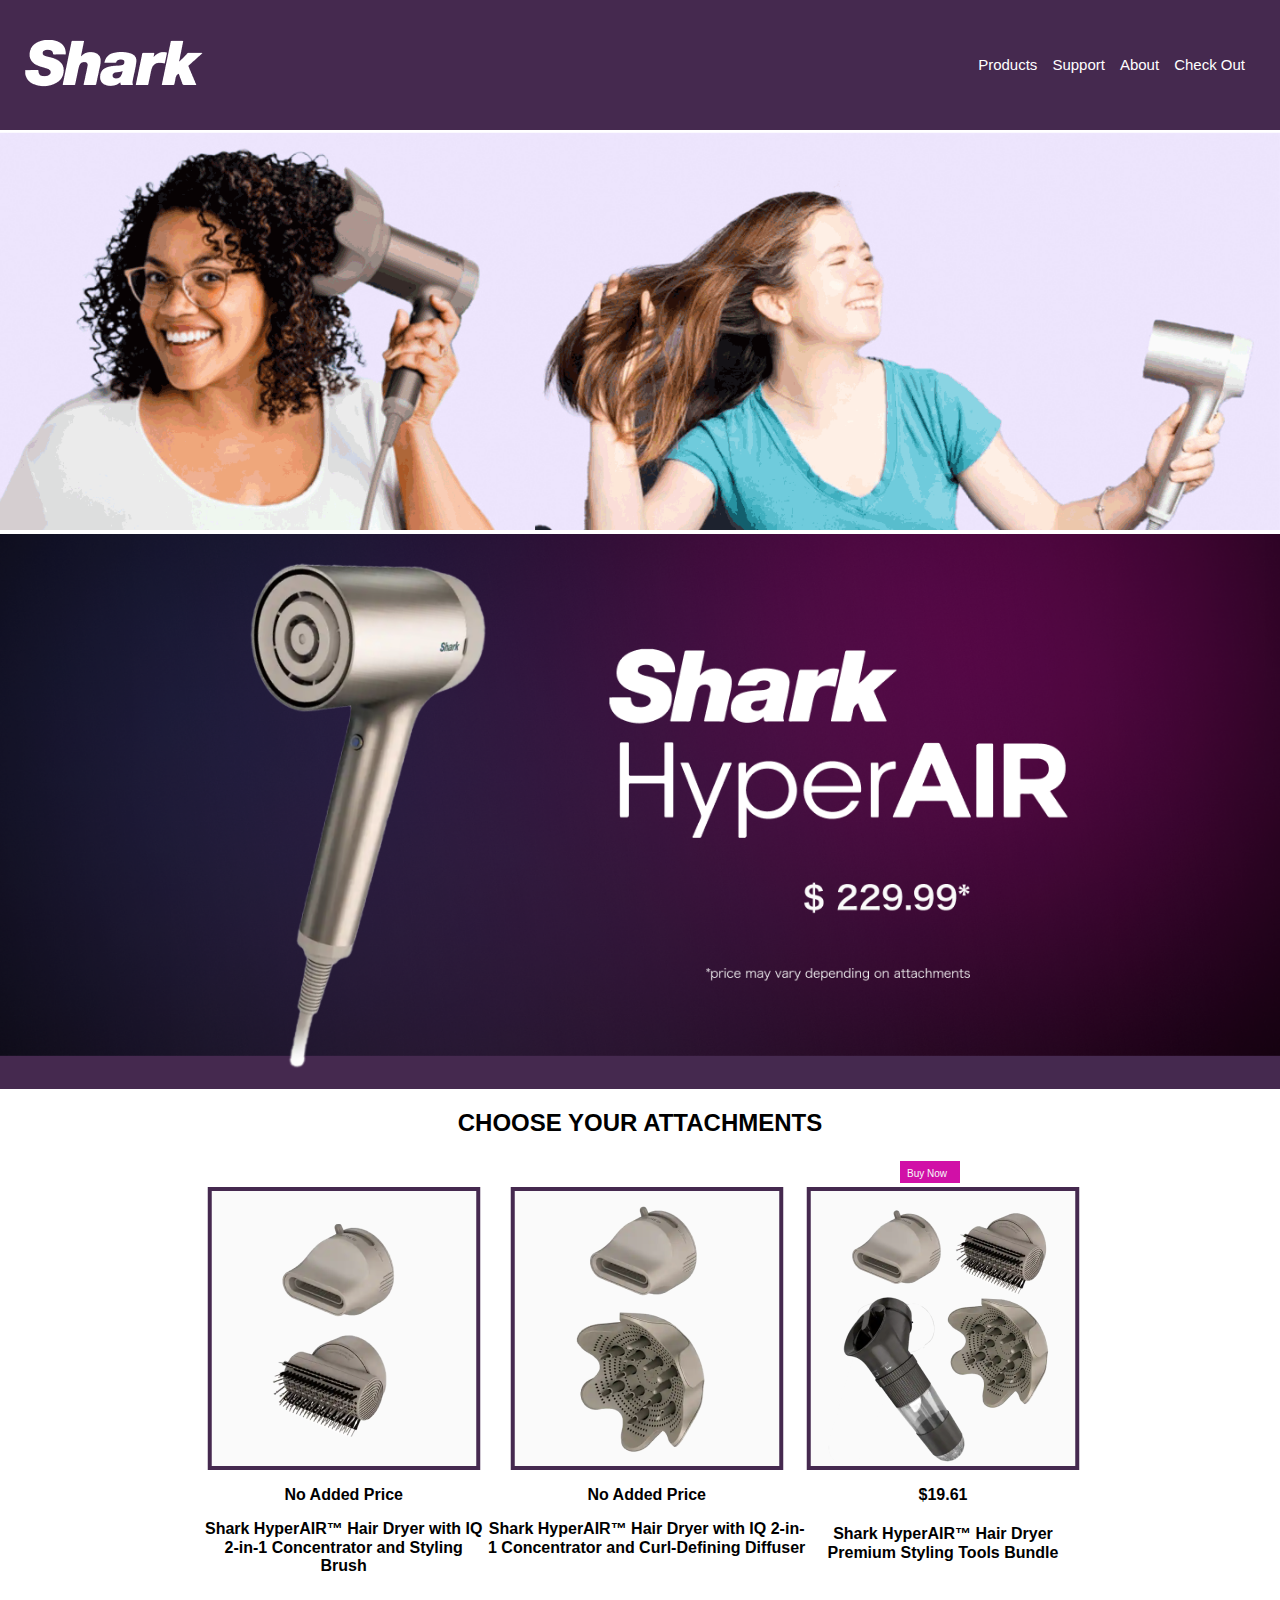
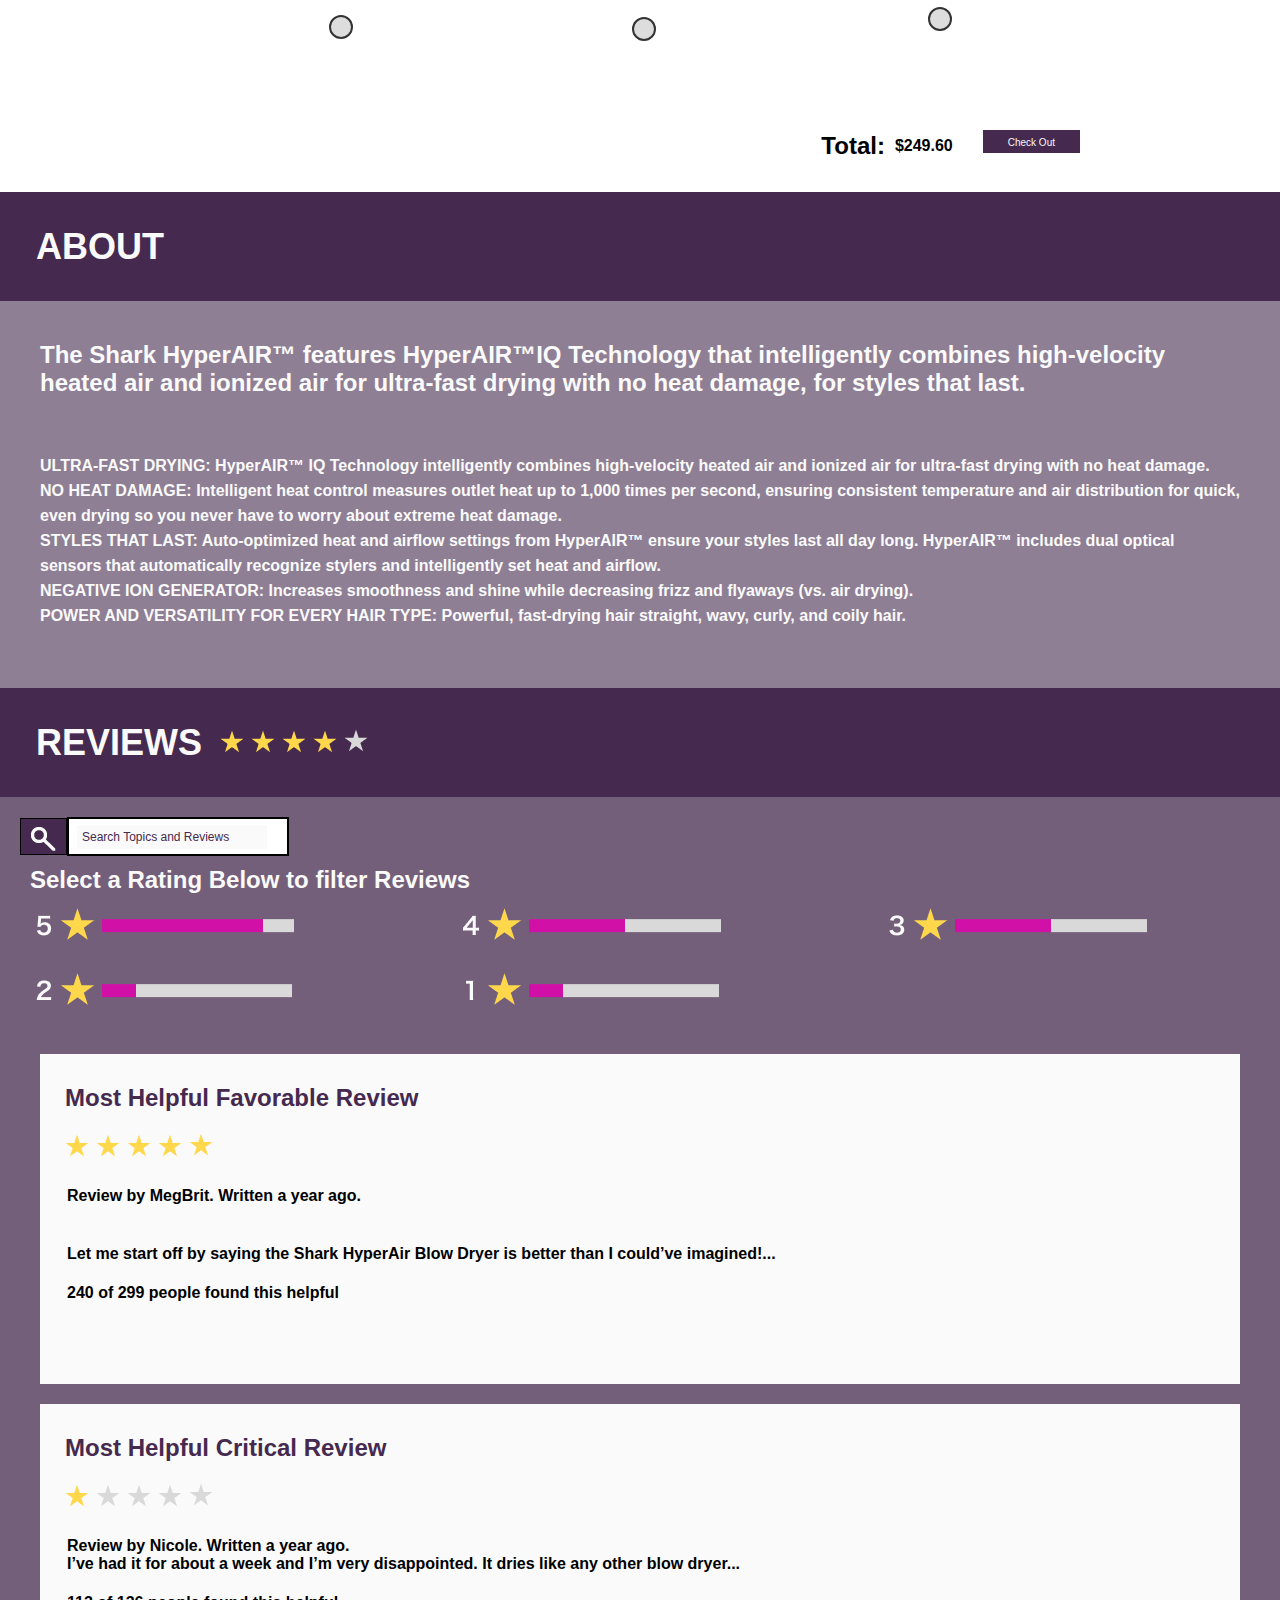
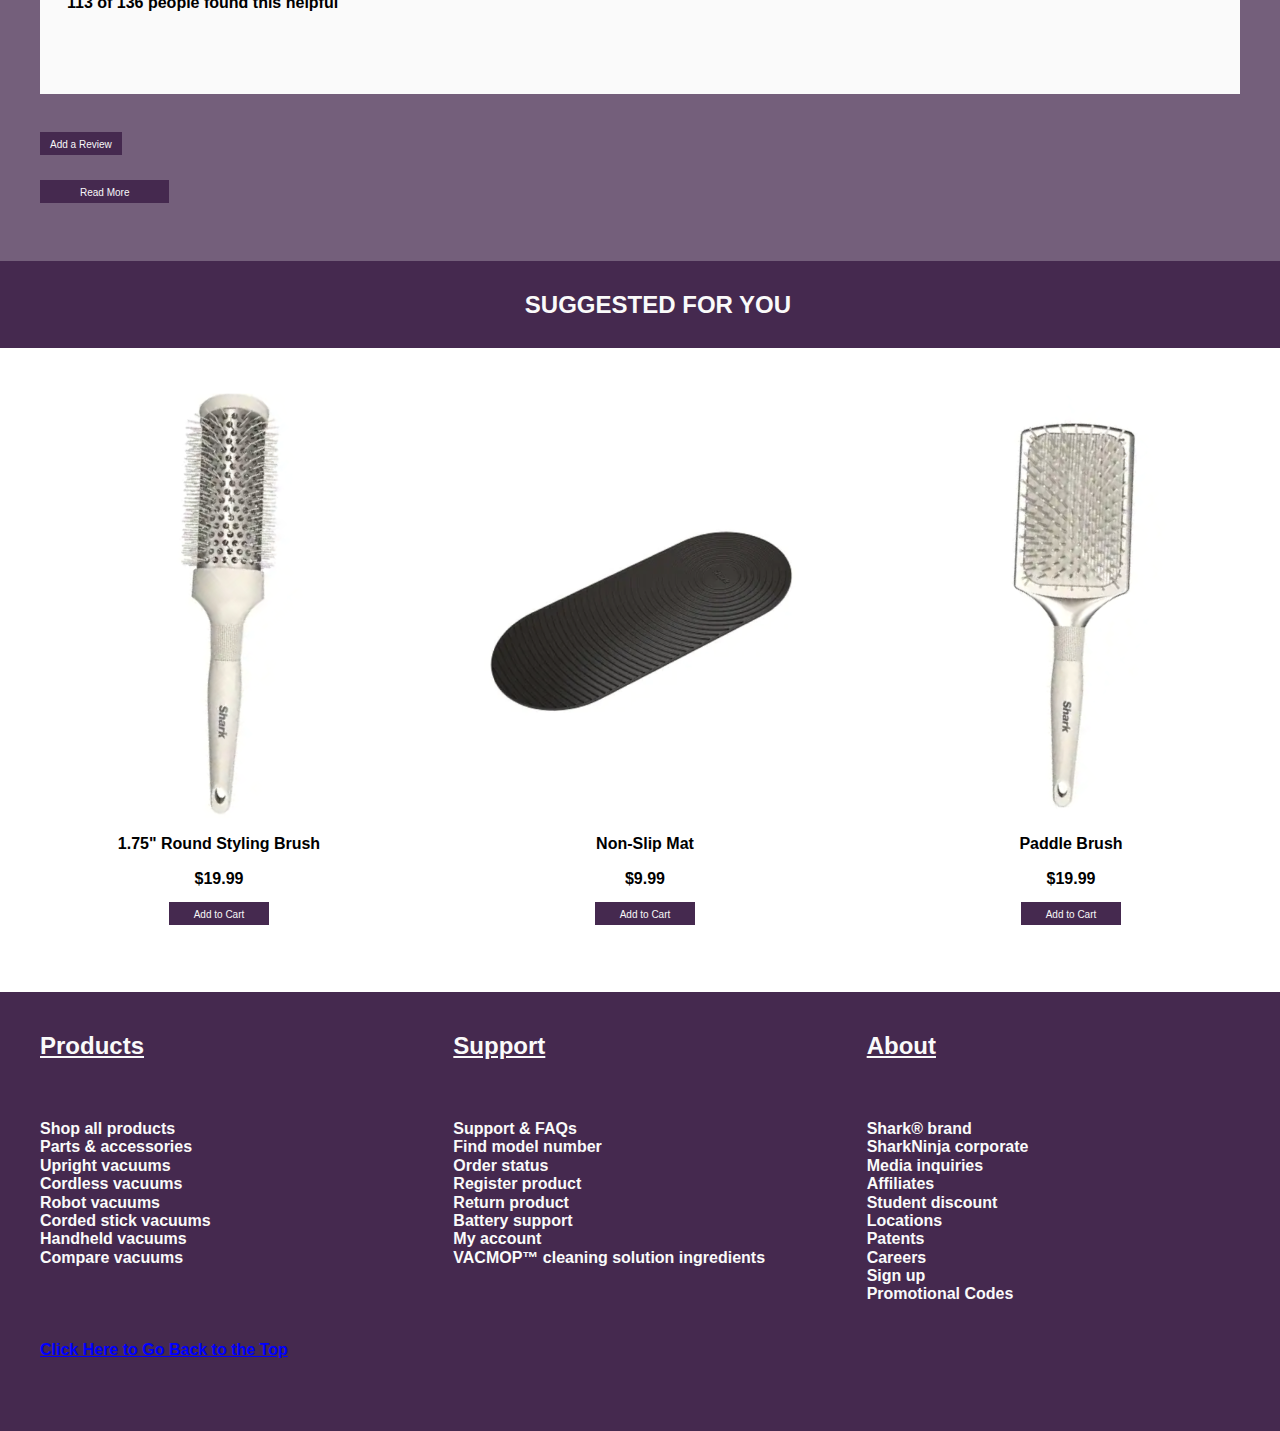
==== commit cfcfcd14: "final" ====
--- a/deploy/index.html
+++ b/deploy/index.html
@@ -173,7 +173,7 @@
                     
                     
                     
-                        <aside>
+                        <section>
                     
                             <h2>Most Helpful Favorable Review </h2>
                             <img src="img/FullStars5.png" alt="5stars">
@@ -181,16 +181,16 @@
                             <h3>
                                 Let me start off by saying the Shark HyperAir Blow Dryer is better than I could’ve imagined!...
                             </h3>
-                            <h4>240 of 299 people found this helpful</h4>
-                        </aside>
-                        <aside id="secondsection">
+                            <h4 class="ppl">240 of 299 people found this helpful</h4>
+                        </section>
+                        <section id="secondsection">
                             <h2>Most Helpful Critical Review </h2>
                             <img src="img/onestarreview.png" alt="1star">
                             <h3>Review by Nicole. Written a year ago. <br>
                                 I’ve had it for about a week and I’m very disappointed. It dries like any other blow dryer...
-                                <h4>113 of 136 people found this helpful</h4>
+                                <h4 class="ppl">113 of 136 people found this helpful</h4>
                                
-                        </aside>
+                            </section>
                     
                         <div id="add-review">
                             <a class="revbutton" href="#">Add a Review </a>
@@ -284,6 +284,38 @@
                                  Sign up<br>
                                  Promotional Codes</h3>
                          </div>
+                         
+                         <aside>
+                             <html>
+                         <head>
+                           <style>
+                             html {
+                               scroll-behavior: smooth;
+                             }
+                             /* Optional: Add some styles to the anchor element */
+                             aside h4 {
+                               color: blue;
+                               text-decoration: underline;
+                               cursor: pointer;
+                             }
+                           </style>
+                         </head>
+                         <body>
+                           <aside>
+                             <h4 onclick="scrollToTop()">Click Here to Go Back to the Top</h4>
+                           </aside>
+                         
+                           <!-- Rest of your content -->
+                         
+                           <script>
+                             function scrollToTop() {
+                               window.scrollTo({ top: 0, behavior: 'smooth' });
+                             }
+                           </script>
+                         </body>
+                         </html>
+                         </aside>
+                         
                          </section>
   <script src="js/scripts-min.js"></script>
 
--- a/deploy/css/styles.css
+++ b/deploy/css/styles.css
@@ -892,20 +892,20 @@
     text-align: left;
   }
 }
-.lowerreviewsection aside {
+.lowerreviewsection section {
   background-color: #fafafa;
   margin-left: 40px;
   margin-right: 40px;
   padding-bottom: 70px;
 }
-.lowerreviewsection aside h2 {
+.lowerreviewsection section h2 {
   color: #45294F;
   padding-bottom: 10px;
   margin-left: 25px;
   margin-right: 25px;
   padding-top: 30px;
 }
-.lowerreviewsection aside img {
+.lowerreviewsection section img {
   background-color: #fafafa;
   margin-top: 0px;
   margin-left: 25px;
@@ -913,7 +913,7 @@
   margin-bottom: 5px;
   padding-top: 10px;
 }
-.lowerreviewsection aside h3 {
+.lowerreviewsection section h3 {
   background-color: #fafafa;
   padding-bottom: 10px;
   margin-left: 25px;
@@ -921,7 +921,7 @@
   padding-top: 0px;
   padding: 2px;
 }
-.lowerreviewsection aside h4 {
+.lowerreviewsection section .ppl {
   background-color: #fafafa;
   padding-bottom: 10px;
   margin-top: 0px;
@@ -1082,7 +1082,7 @@
   }
 }
 
-.ordersummary {
+.ordersummarys {
   background-color: #45294F;
   color: #fafafa;
   margin-bottom: none;
@@ -1094,28 +1094,46 @@
   padding-bottom: 5px;
 }
 
-#card1 img {
-  height: 400px;
+@media (min-width: 1024px) {
+  #card1 {
+    margin-left: 40px;
+    margin-right: 40px;
+  }
+}
+#card1 .photo1 {
+  background-color: #fafafa;
   display: flex;
   margin: 0 auto;
   display: block;
-  padding-top: 35px;
-}
-#card1 h2 {
+  padding-top: 20px;
+  padding-bottom: 35px;
+}
+#card1 .photo1 img {
+  height: 400px;
+  padding-left: 150px;
+}
+#card1 .texts {
   background-color: rgba(69, 41, 79, 0.7);
+  padding-left: 15px;
+}
+@media (min-width: 1024px) {
+  #card1 .texts {
+    margin-left: 40px;
+    margin-right: 40px;
+  }
+}
+#card1 .texts h2 {
   color: #fafafa;
   padding-bottom: 15px;
   margin-bottom: 0px;
   padding-top: 20px;
 }
-#card1 h3 {
-  background-color: rgba(69, 41, 79, 0.7);
+#card1 .texts h3 {
   color: #fafafa;
   margin-top: 0px;
   margin-bottom: 0px;
 }
-#card1 h4 {
-  background-color: rgba(69, 41, 79, 0.7);
+#card1 .texts h4 {
   color: #fafafa;
   margin-top: 0px;
   padding-top: 10px;
@@ -1123,44 +1141,49 @@
   text-decoration: underline;
 }
 
-#card2 h2 {
+#card2 .photo2 {
+  background-color: #fafafa;
+  height: 400px;
+  display: flex;
+  margin: 0 auto;
+  display: block;
+  padding-top: 20px;
+  padding-bottom: 35px;
+  align-content: center;
+  padding-left: 140px;
+}
+#card2 .text2 {
   background-color: rgba(69, 41, 79, 0.7);
+  padding-left: 15px;
+}
+#card2 .text2 h2 {
   color: #fafafa;
   padding-bottom: 15px;
   margin-bottom: 0px;
   padding-top: 20px;
 }
-#card2 h3 {
-  background-color: rgba(69, 41, 79, 0.7);
+#card2 .text2 h3 {
   color: #fafafa;
   margin-top: 0px;
   margin-bottom: 0px;
 }
-#card2 h4 {
-  background-color: rgba(69, 41, 79, 0.7);
+#card2 .text2 h4 {
   color: #fafafa;
   margin-top: 0px;
   padding-top: 10px;
   padding-bottom: 30px;
   text-decoration: underline;
 }
-#card2 img {
-  height: 300px;
-  display: flex;
-  margin: 0 auto;
-  display: block;
-  padding-top: 35px;
-}
 
 .ordertotal {
   color: #fafafa;
   background-color: #45294F;
   text-align: center;
 }
-.ordertotal .OT {
+.ordertotal .OT1 {
   padding-top: 15px;
 }
-.ordertotal .dollaramnt {
+.ordertotal .dollaramnt1 {
   padding-bottom: 15px;
 }
 
@@ -1171,7 +1194,7 @@
   align-items: center;
   justify-content: center;
   margin-bottom: 15px;
-  margin-top: 45px;
+  margin-top: 40px;
 }
 .paymentmethod .imgtwo2 {
   background-color: black;
@@ -1189,6 +1212,12 @@
   padding-bottom: 15px;
   margin-bottom: 0px;
   padding-left: 20px;
+}
+@media (min-width: 1024px) {
+  #payment-information h1 {
+    margin-left: 40px;
+    margin-right: 40px;
+  }
 }
 
 .payment-section {
@@ -1196,6 +1225,12 @@
   padding-top: 15px;
   padding-bottom: 70px;
   margin-bottom: 0px;
+}
+@media (min-width: 1024px) {
+  .payment-section {
+    margin-left: 40px;
+    margin-right: 40px;
+  }
 }
 .payment-section .payment-form label {
   display: block;
@@ -1223,11 +1258,23 @@
   margin-top: 0px;
   padding-left: 20px;
 }
+@media (min-width: 1024px) {
+  #shipping-information h1 {
+    margin-left: 40px;
+    margin-right: 40px;
+  }
+}
 
 .shipping-section {
   background-color: rgba(69, 41, 79, 0.75);
   padding-top: 15px;
   padding-bottom: 70px;
+}
+@media (min-width: 1024px) {
+  .shipping-section {
+    margin-left: 40px;
+    margin-right: 40px;
+  }
 }
 .shipping-section h2 {
   color: #333;
@@ -1267,3 +1314,198 @@
   font-family: "Hiragino Kaku Gothic Pro", Arial, sans-serif;
   font-size: 16px;
 }
+
+@media (min-width: 1024px) {
+  .ordersummarys {
+    margin-left: 40px;
+    margin-right: 40px;
+    text-align: left;
+    padding-left: 15px;
+  }
+  #card1 {
+    display: flex;
+    align-items: center;
+    margin-top: 0px;
+  }
+  .photo1 {
+    flex: 0 0 auto;
+    /* Prevents photo1 from growing */
+    margin-right: -10px;
+    /* Adds spacing between photo1 and text */
+    padding-left: 350px;
+    padding-right: 500px;
+    margin-top: 0px;
+    margin-left: 40px;
+    margin-right: 0px;
+  }
+  .texts {
+    padding: 300px;
+    padding-left: 800px;
+    padding-top: 0px;
+    margin-right: 40px;
+  }
+  #card2 {
+    display: flex;
+    align-items: center;
+    margin-top: 0px;
+  }
+  .photo2 {
+    flex: 0 0 auto;
+    /* Prevents photo1 from growing */
+    margin-right: -10px;
+    /* Adds spacing between photo1 and text */
+    padding-left: 600px;
+    padding-right: 500px;
+    margin-top: 0px;
+    margin-left: 40px;
+    margin-right: 0px;
+  }
+  .text2 {
+    padding: 200px;
+    padding-left: 500px;
+    padding-top: 0px;
+    margin-right: 40px;
+  }
+}
+.thankyouhero {
+  background-color: rgba(69, 41, 79, 0.43);
+  margin: 0px;
+}
+.thankyouhero img {
+  padding-top: 50px;
+  display: flex;
+  margin: 0 auto;
+  display: block;
+}
+.thankyouhero .thankyou {
+  text-align: center;
+  color: #45294F;
+}
+.thankyouhero .foryourpurchase {
+  text-align: center;
+  color: #45294F;
+}
+.thankyouhero h4 {
+  text-align: center;
+  padding-bottom: 50px;
+  margin: 0px;
+}
+
+.ordersummary {
+  margin: 0px;
+}
+.ordersummary h1 {
+  background-color: #45294F;
+  color: #fafafa;
+  margin-bottom: none;
+  padding-top: 5px;
+  text-align: center;
+  margin-bottom: 0px;
+  text-align: center;
+  padding-bottom: 5px;
+}
+
+#card1 .photo1 {
+  background-color: #fafafa;
+  height: 400px;
+  display: flex;
+  margin: 0 auto;
+  display: block;
+  padding-top: 20px;
+  padding-bottom: 35px;
+}
+#card1 .texts {
+  background-color: rgba(69, 41, 79, 0.7);
+  padding-left: 15px;
+}
+#card1 .texts h2 {
+  color: #fafafa;
+  padding-bottom: 15px;
+  margin-bottom: 0px;
+  padding-top: 20px;
+}
+#card1 .texts h3 {
+  color: #fafafa;
+  margin-top: 0px;
+  margin-bottom: 0px;
+}
+#card1 .texts h4 {
+  color: #fafafa;
+  margin-top: 0px;
+  padding-top: 10px;
+  padding-bottom: 30px;
+  text-decoration: underline;
+}
+
+#card2 .photo2 {
+  background-color: #fafafa;
+  height: 400px;
+  display: flex;
+  margin: 0 auto;
+  display: block;
+  padding-top: 20px;
+  padding-bottom: 35px;
+  align-content: center;
+  padding-left: 140px;
+}
+#card2 .text2 {
+  background-color: rgba(69, 41, 79, 0.7);
+  padding-left: 15px;
+}
+#card2 .text2 h2 {
+  color: #fafafa;
+  padding-bottom: 15px;
+  margin-bottom: 0px;
+  padding-top: 20px;
+}
+#card2 .text2 h3 {
+  color: #fafafa;
+  margin-top: 0px;
+  margin-bottom: 0px;
+}
+#card2 .text2 h4 {
+  color: #fafafa;
+  margin-top: 0px;
+  padding-top: 10px;
+  padding-bottom: 30px;
+  text-decoration: underline;
+}
+
+.ordertotal {
+  color: #fafafa;
+  background-color: #45294F;
+  text-align: center;
+}
+@media (min-width: 1024px) {
+  .ordertotal {
+    margin-left: 40px;
+    margin-right: 40px;
+    text-align: right;
+    padding-right: 15px;
+  }
+}
+.ordertotal .OT {
+  padding-top: 15px;
+}
+.ordertotal .dollaramnt {
+  padding-bottom: 15px;
+  margin-bottom: 200px;
+}
+
+.paymentmethod #card1 .imgone1 {
+  background-color: rgb(218, 219, 221);
+  display: flex;
+  flex-direction: column;
+  align-items: center;
+  justify-content: center;
+  margin-bottom: 15px;
+  margin-top: 45px;
+}
+.paymentmethod .imgtwo2 {
+  background-color: black;
+  display: flex;
+  flex-direction: column;
+  align-items: center;
+  justify-content: center;
+  margin-bottom: 45px;
+}
